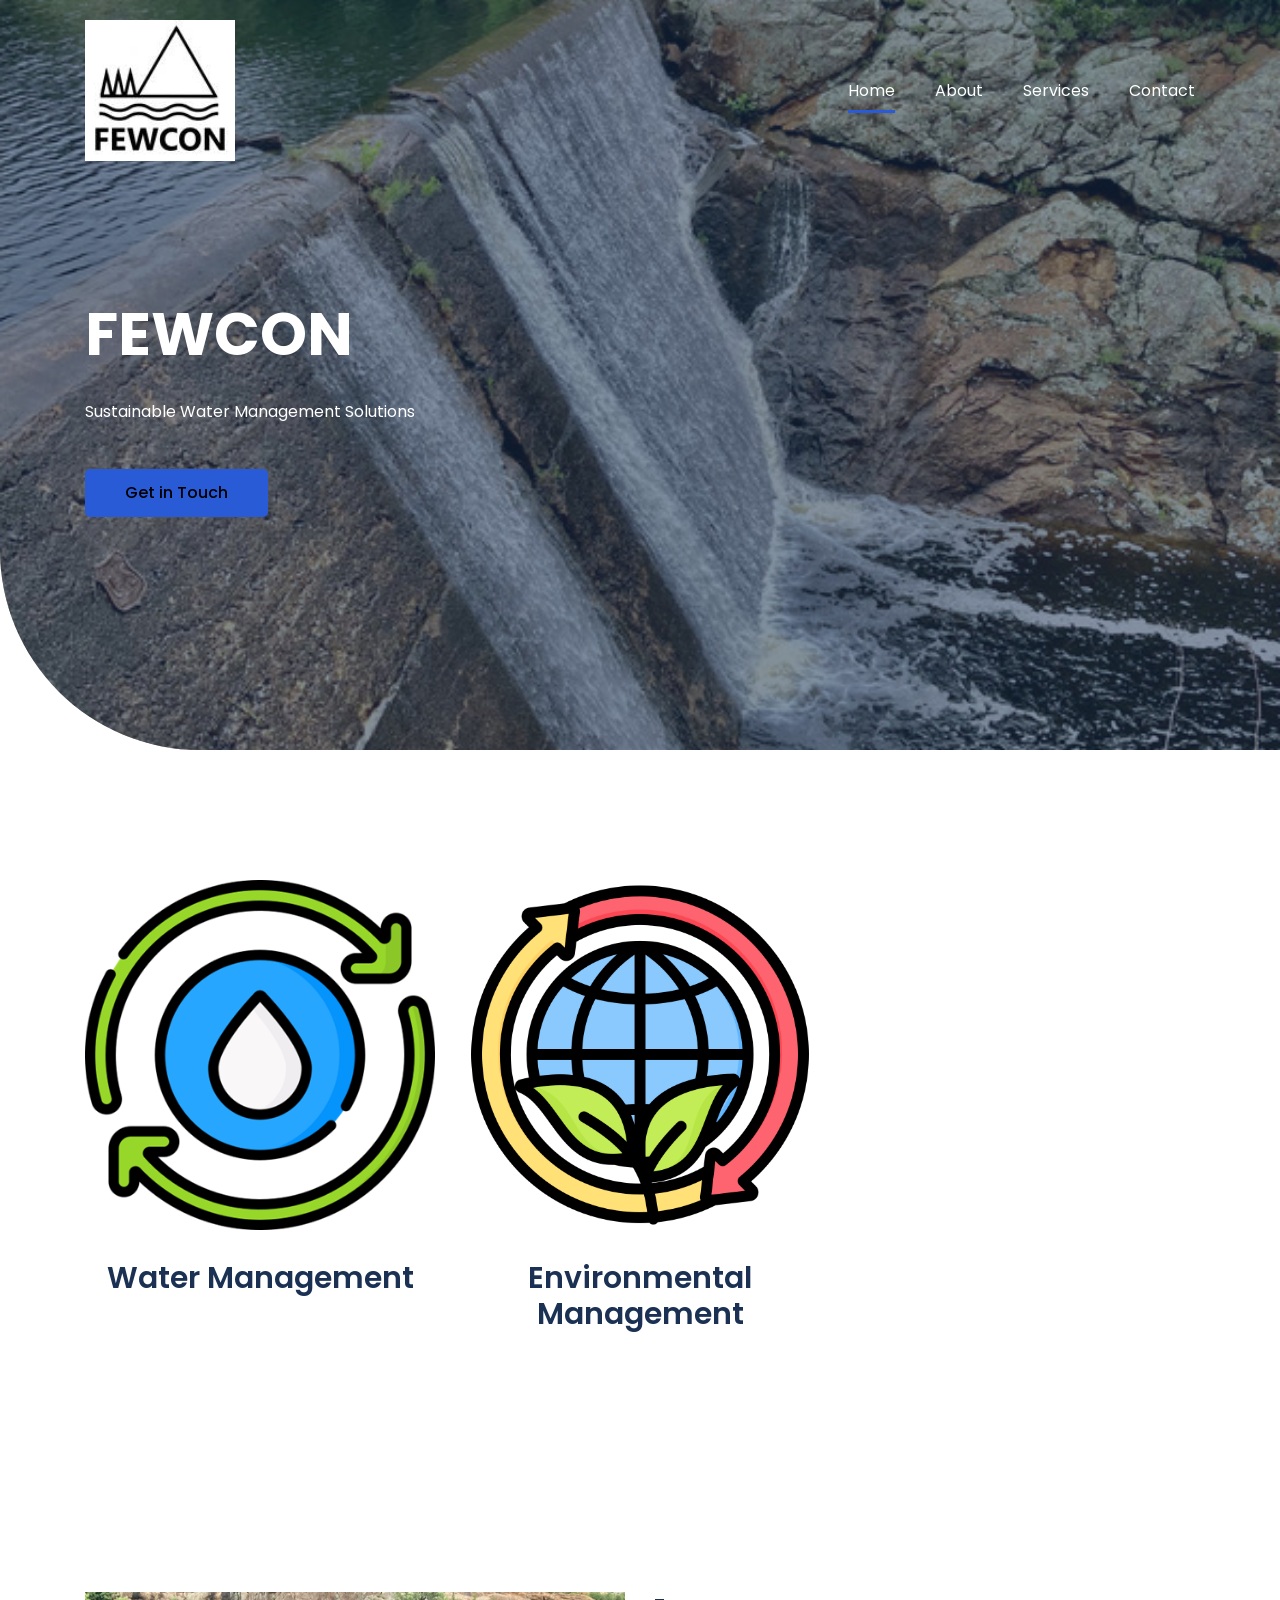
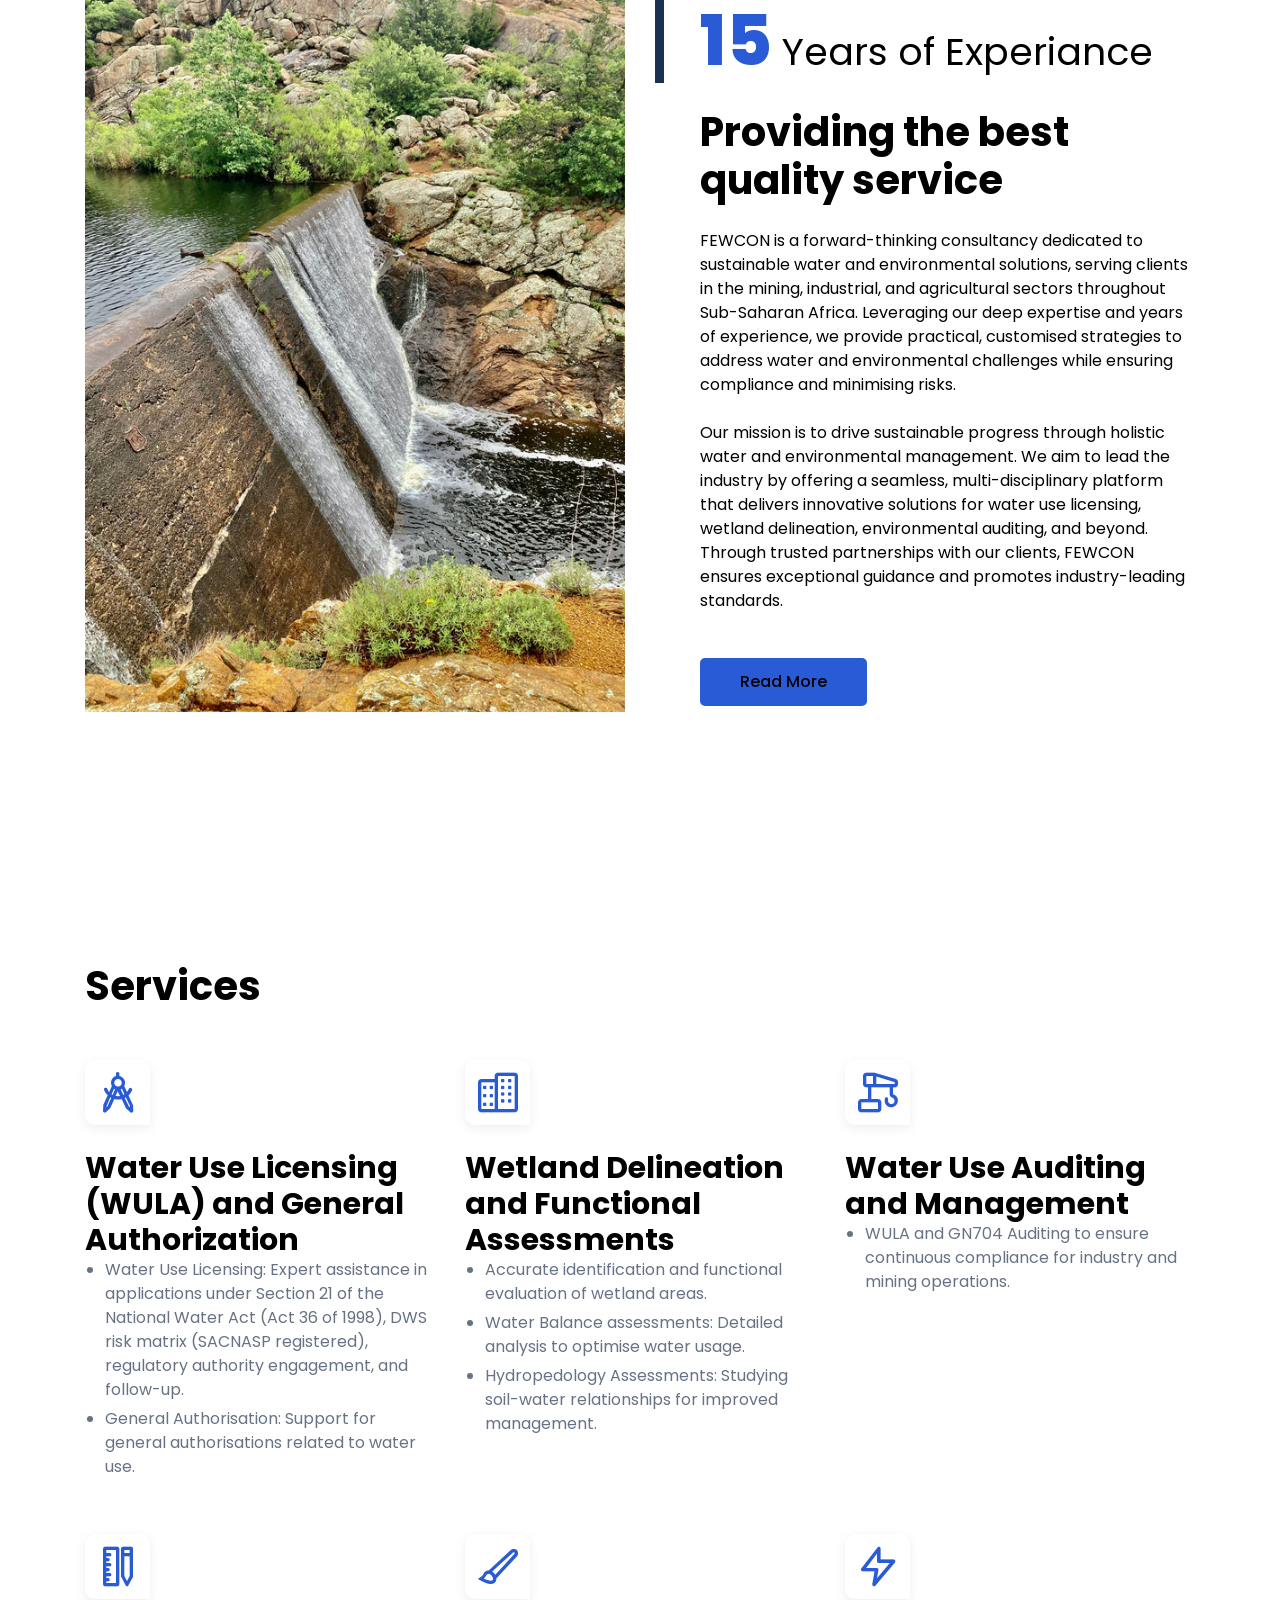
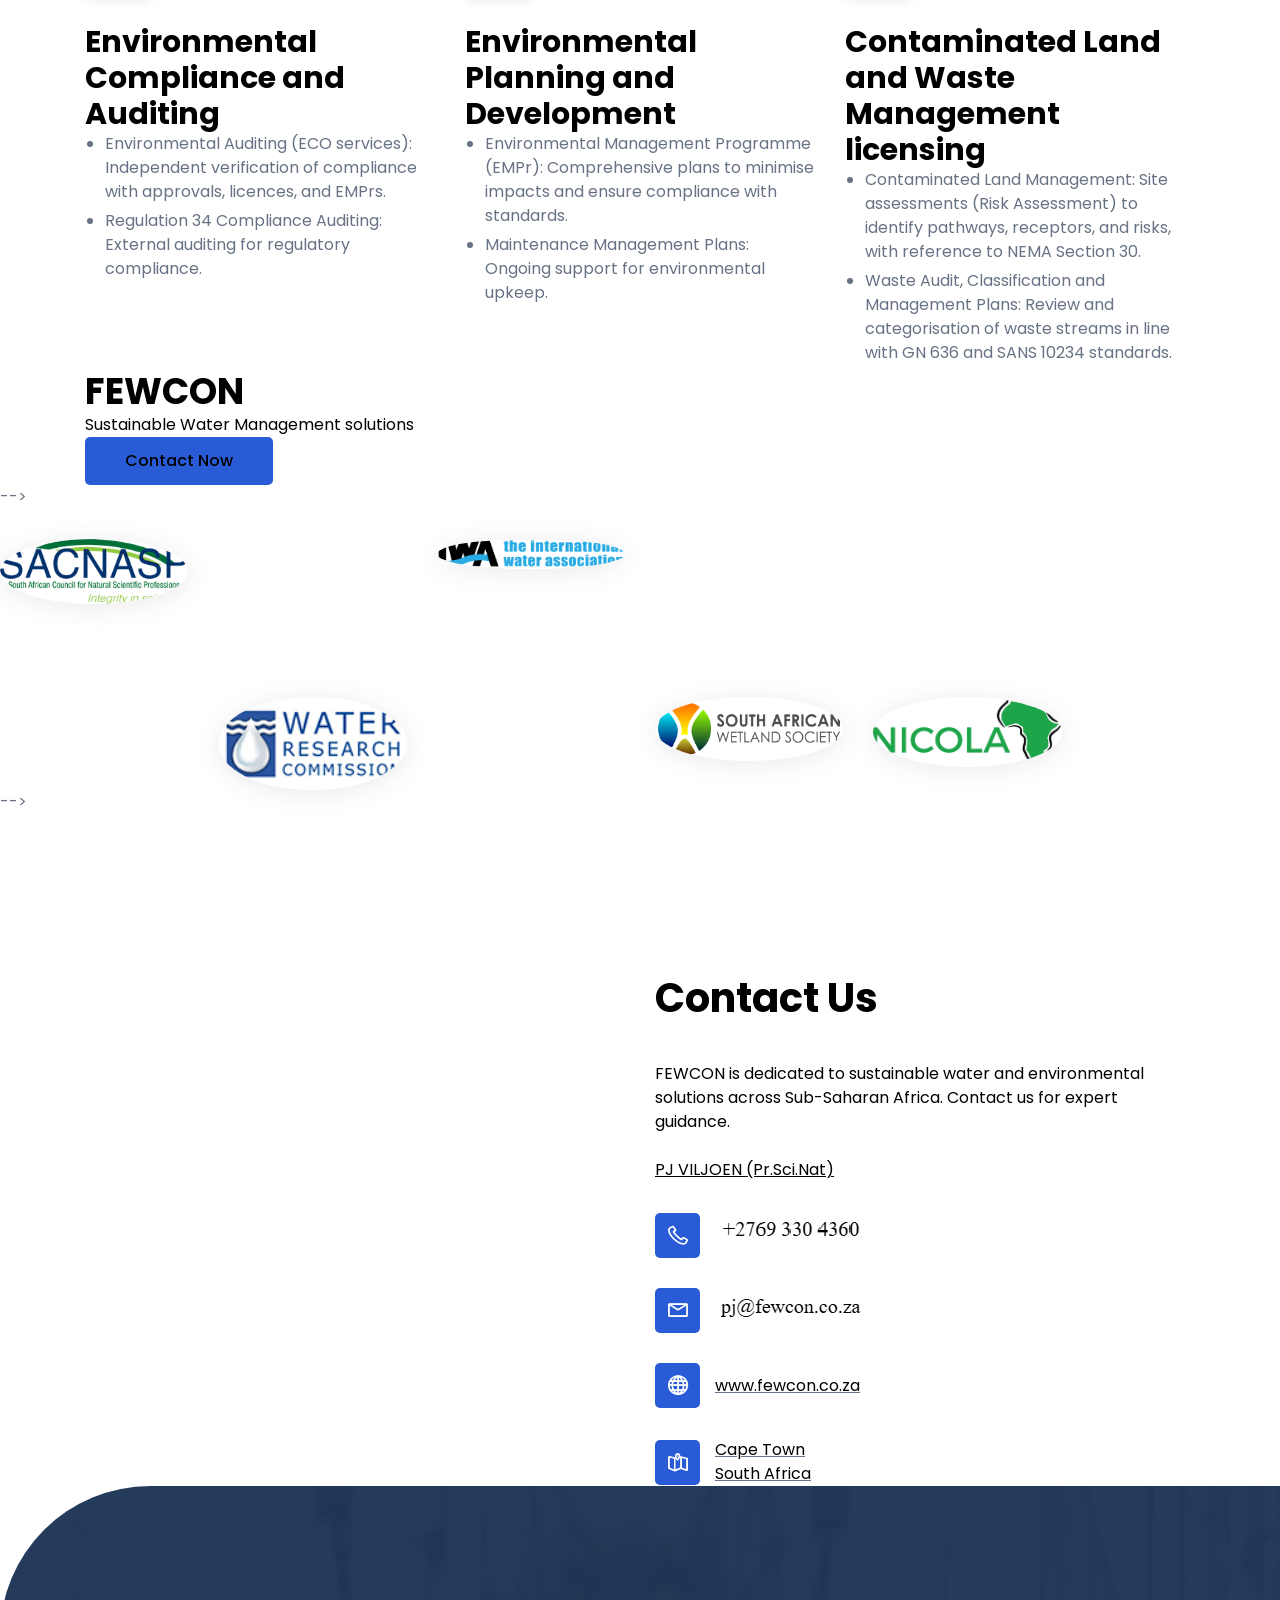
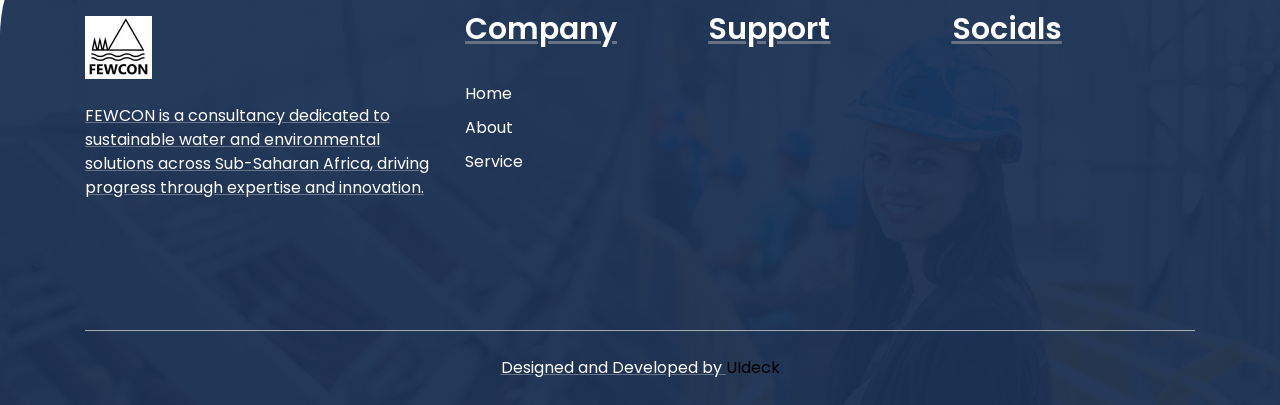
==== index.html @ b1528ab3 "Add files via upload" ====
<!doctype html>
<html class="no-js" lang="en">

<head>
    <meta charset="utf-8">
    
    <!--====== Title ======-->
    <title>FEWCON - Sustainable Water Management</title>
    
    <meta name="description" content="">
    <meta name="viewport" content="width=device-width, initial-scale=1">

    <!--====== Favicon Icon ======-->
    <link rel="shortcut icon" href="assets/images/Fewcon.png" type="image/png">
        
        
    <!--====== Animate CSS ======-->
    <link rel="stylesheet" href="assets/css/animate.css">
        
    <!--====== Line Icons CSS ======-->
    <link rel="stylesheet" href="assets/css/LineIcons.css">
        
    <!--====== Bootstrap CSS ======-->
    <link rel="stylesheet" href="assets/css/bootstrap.min.css">
    
    <!--====== Default CSS ======-->
    <link rel="stylesheet" href="assets/css/default.css">
    
    <!--====== Style CSS ======-->
    <link rel="stylesheet" href="assets/css/style.css">
    
    <style>
    #gallery, #counter, #team, #testimonial, #brand {
        display: none;
    }
</style>
<style>
    /* Hide Gallery and Blog links under Company */
    .footer_link:nth-child(1) .link li:nth-child(4),
    .footer_link:nth-child(1) .link li:nth-child(5) {
        display: none;
    }
    /* Hide Support links (all except the first if needed) */
    .footer_link:nth-child(2) .link li:nth-child(n+1) {
        display: none;
    }
    /* Hide Socials links (all) */
    .footer_link:nth-child(3) .link li {
        display: none;
    }
</style>
</head>

<body>
    <!--[if IE]>
    <p class="browserupgrade">You are using an <strong>outdated</strong> browser. Please <a href="https://browsehappy.com/">upgrade your browser</a> to improve your experience and security.</p>
  <![endif]-->
    
    <!--====== PRELOADER PART START ======-->

    <div class="preloader">
        <div class="loader">
            <div class="ytp-spinner">
                <div class="ytp-spinner-container">
                    <div class="ytp-spinner-rotator">
                        <div class="ytp-spinner-left">
                            <div class="ytp-spinner-circle"></div>
                        </div>
                        <div class="ytp-spinner-right">
                            <div class="ytp-spinner-circle"></div>
                        </div>
                    </div>
                </div>
            </div>
        </div>
    </div>

    <!--====== PRELOADER PART ENDS ======-->

    <!--====== HEADER PART START ======-->

    <section class="header_area">
        <div class="header_navbar">
            <div class="container">
                <div class="row">
                    <div class="col-lg-12">
                        <nav class="navbar navbar-expand-lg">
                            <a class="navbar-brand" href="index.html">
                                <img src="assets/images/Fewcon.png" alt="FEWCON Logo">
                            </a>
                            <button class="navbar-toggler" type="button" data-toggle="collapse" data-target="#navbarSupportedContent" aria-controls="navbarSupportedContent" aria-expanded="false" aria-label="Toggle navigation">
                                <span class="toggler-icon"></span>
                                <span class="toggler-icon"></span>
                                <span class="toggler-icon"></span>
                            </button>

                            <div class="collapse navbar-collapse sub-menu-bar" id="navbarSupportedContent">
                                <ul id="nav" class="navbar-nav ml-auto">
                                    <li class="nav-item active">
                                        <a class="page-scroll" href="#home">Home</a>
                                    </li>
                                    <li class="nav-item">
                                        <a class="page-scroll" href="#about">About</a>
                                    </li>
                                    <li class="nav-item">
                                        <a class="page-scroll" href="#services">Services</a>
                                    </li>
                                    <li class="nav-item">
                                        <a class="page-scroll" href="#contact">Contact</a>
                                    </li>
                                </ul>
                            </div> <!-- navbar collapse -->
                        </nav> <!-- navbar -->
                    </div>
                </div> <!-- row -->
            </div> <!-- container -->
        </div> <!-- header navbar -->

        <div id="home" class="header_slider">
            <div class="single_slider bg_cover d-flex align-items-center" style="background-image: url(assets/images/waterfall.jpg)">
                <div class="container">
                    <div class="row">
                        <div class="col-lg-10 col-md-10">
                            <div class="slider_content">
                                <h2 class="slider_title wow fadeInUp" data-wow-duration="1.3s" data-wow-delay="0.2s">FEWCON</h2>
                                <p class="wow fadeInUp" data-wow-duration="1.3s" data-wow-delay="0.5s">Sustainable Water Management Solutions</p>
                                <a href="assets/contact.php" rel="nofollow" class="main-btn wow fadeInLeftBig" data-wow-duration="1.3s" data-wow-delay="0.8s">Get in Touch</a>
                            </div> <!-- slider content -->
                        </div>
                    </div> <!-- row -->
                </div> <!-- container -->
            </div> <!-- single slider -->
        </div> <!-- header slider -->
    </section>

    <!--====== HEADER PART ENDS ======-->
    
    <!--====== FEATURES PART START ======-->

    <section id="features" class="features_area pt-100 pb-130">
        <div class="container">
            <div class="row">
                <div class="col-lg-4 col-md-4">
                    <div class="single_features text-center mt-30 wow fadeInUp" data-wow-duration="1.3s" data-wow-delay="0.2s">
                        <div class="features_image">
                            <img src="assets/images/watericon.png" alt="features">
                        </div>
                        <div class="features_content">
                            <h4 class="features_title"><a href="#">Water Management</a></h4>
                        </div>
                    </div> <!-- single features -->
                </div>
                <div class="col-lg-4 col-md-4">
                    <div class="single_features text-center mt-30 wow fadeInUp" data-wow-duration="1.3s" data-wow-delay="0.5s">
                        <div class="features_image">
                            <img src="assets/images/environmental.png" alt="features">
                        </div>
                        <div class="features_content">
                            <h4 class="features_title"><a href="#">Environmental Management</a></h4>
                        </div>
                    </div> <!-- single features -->
                      </div>
            </div> <!-- row -->
        </div> <!-- container -->
    </section>

    <!--====== FEATURES PART ENDS ======-->
    
    <!--====== ABOUT PART START ======-->

    <section id="about" class="about_area pt-80 pb-130">
        <div class="about_bg d-none d-lg-block">
            <div class="about_bg_image bg_cover" style="background-image: url(assets/waterfall.jpg)"></div>
        </div> <!-- about bg -->
        <div class="container">
            <div class="row align-items-center">
                <div class="col-lg-6">
                    <div class="waterfall mt-50 wow fadeInRightBig" data-wow-duration="1.3s" data-wow-delay="0.5s">
                        <img src="assets/images/waterfall.jpg" alt="About">
                    </div> <!-- about image -->
                </div>
                <div class="col-lg-6">
                    <div class="about_content mt-50 wow fadeInLeftBig" data-wow-duration="1.3s" data-wow-delay="0.5s">
                        <h3 class="sub_title"><span>15</span> Years of Experiance</h3>
                        <h4 class="main_title">Providing the best quality service</h4>
                        <p>FEWCON is a forward-thinking consultancy dedicated to sustainable water and environmental solutions, serving clients in the mining, industrial, and agricultural sectors throughout Sub-Saharan Africa. Leveraging our deep expertise and years of experience, we provide practical, customised strategies to address water and environmental challenges while ensuring compliance and minimising risks. </br>
                        </br>
                            Our mission is to drive sustainable progress through holistic water and environmental management. We aim to lead the industry by offering a seamless, multi-disciplinary platform that delivers innovative solutions for water use licensing, wetland delineation, environmental auditing, and beyond. Through trusted partnerships with our clients, FEWCON ensures exceptional guidance and promotes industry-leading standards.</p>
                        <a href="#" class="main-btn">Read More</a>
                    </div> <!-- about content -->
                </div>
            </div> <!-- row -->
        </div> <!-- container -->
    </section>

    <!--====== ABOUT PART ENDS ======-->
    
    <!--====== SERVICES PART START ======-->

    <section id="services" class="services_area pt-120">
    <div class="container">
        <div class="row">
            <div class="col-lg-6">
                <div class="section_title">
                    <h4 class="title">Services</h4>
                </div> <!-- section title -->
            </div>
        </div> <!-- row -->
        <div class="row">
            <div class="col-lg-4 col-sm-6">
                <div class="single_services mt-50 wow fadeInUp" data-wow-duration="1.3s" data-wow-delay="0.2s">
                    <div class="services_icon">
                        <i class="lni lni-compass"></i>
                    </div>
                    <div class="services_content">
                        <h4 class="title">Water Use Licensing (WULA) and General Authorization</h4>
                        <ul class="link">
                            <li>Water Use Licensing: Expert assistance in applications under Section 21 of the National Water Act (Act 36 of 1998), DWS risk matrix (SACNASP registered), regulatory authority engagement, and follow-up.</li>
                            <li>General Authorisation: Support for general authorisations related to water use.</li>
                        </ul>
                    </div>
                </div> <!-- single services -->
            </div>
            <div class="col-lg-4 col-sm-6">
                <div class="single_services mt-50 wow fadeInUp" data-wow-duration="1.3s" data-wow-delay="0.5s">
                    <div class="services_icon">
                        <i class="lni lni-apartment"></i>
                    </div>
                    <div class="services_content">
                        <h4 class="title">Wetland Delineation and Functional Assessments</h4>
                        <ul class="link">
                            <li>Accurate identification and functional evaluation of wetland areas.</li>
                            <li>Water Balance assessments: Detailed analysis to optimise water usage.</li>
                            <li>Hydropedology Assessments: Studying soil-water relationships for improved management.</li>
                        </ul>
                    </div>
                </div> <!-- single services -->
            </div>
            <div class="col-lg-4 col-sm-6">
                <div class="single_services mt-50 wow fadeInUp" data-wow-duration="1.3s" data-wow-delay="0.8s">
                    <div class="services_icon">
                        <i class="lni lni-construction"></i>
                    </div>
                    <div class="services_content">
                        <h4 class="title">Water Use Auditing and Management</h4>
                        <ul class="link">
                            <li>WULA and GN704 Auditing to ensure continuous compliance for industry and mining operations.</li>
                        </ul>
                    </div>
                </div> <!-- single services -->
            </div>
            <div class="col-lg-4 col-sm-6">
                <div class="single_services mt-50 wow fadeInUp" data-wow-duration="1.3s" data-wow-delay="0.2s">
                    <div class="services_icon">
                        <i class="lni lni-ruler-pencil"></i>
                    </div>
                    <div class="services_content">
                        <h4 class="title">Environmental Compliance and Auditing</h4>
                        <ul class="link">
                            <li>Environmental Auditing (ECO services): Independent verification of compliance with approvals, licences, and EMPrs.</li>
                            <li>Regulation 34 Compliance Auditing: External auditing for regulatory compliance.</li>
                        </ul>
                    </div>
                </div> <!-- single services -->
            </div>
            <div class="col-lg-4 col-sm-6">
                <div class="single_services mt-50 wow fadeInUp" data-wow-duration="1.3s" data-wow-delay="0.5s">
                    <div class="services_icon">
                        <i class="lni lni-brush-alt"></i>
                    </div>
                    <div class="services_content">
                        <h4 class="title">Environmental Planning and Development</h4>
                        <ul class="link">
                            <li>Environmental Management Programme (EMPr): Comprehensive plans to minimise impacts and ensure compliance with standards.</li>
                            <li>Maintenance Management Plans: Ongoing support for environmental upkeep.</li>
                        </ul>
                    </div>
                </div> <!-- single services -->
            </div>
            <div class="col-lg-4 col-sm-6">
                <div class="single_services mt-50 wow fadeInUp" data-wow-duration="1.3s" data-wow-delay="0.8s">
                    <div class="services_icon">
                        <i class="lni lni-bolt"></i>
                    </div>
                    <div class="services_content">
                        <h4 class="title">Contaminated Land and Waste Management licensing</h4>
                        <ul class="link">
                            <li>Contaminated Land Management: Site assessments (Risk Assessment) to identify pathways, receptors, and risks, with reference to NEMA Section 30.</li>
                            <li>Waste Audit, Classification and Management Plans: Review and categorisation of waste streams in line with GN 636 and SANS 10234 standards.</li>
                        </ul>
                    </div>
                </div> <!-- single services -->
            </div>
        </div> <!-- row -->
    </div> <!-- container -->
</section>

<!--====== SERVICES PART ENDS ======-->
    
    <!--====== GALLERY PART START ======-->

    <section id="gallery" class="gallery_area pt-120 pb-130">
        <div class="container">
                                <h2 class="slider_title wow fadeInUp" data-wow-duration="1.3s" data-wow-delay="0.2s">FEWCON</h2>
                                <p class="wow fadeInUp" data-wow-duration="1.3s" data-wow-delay="0.5s">Sustainable Water Management solutions</p>
                                <a href="assets/contact.php" rel="nofollow" class="main-btn wow fadeInLeftBig" data-wow-duration="1.3s" data-wow-delay="0.8s">Contact Now</a>
        </div> <!-- container -->
    </section>

    <!--====== GALLERY PART ENDS ======-->
    
    <!--====== COUNTER PART START ======-->

    <section id="counter" class="counter_area bg_cover pt-120 pb-130" style="background-image: url(assets/images/counter.jpg)">
        <div class="container">
            <div class="row justify-content-center">
                <div class="col-lg-10">
                    <div class="section_title section_title_2 text-center pb-25">
                        <h4 class="title">Our Achievements<br> in Numbers</h4>
                    </div> <!-- section title -->
                </div>
            </div> <!-- row -->
            <div class="row">
                <div class="col-lg-3 col-sm-3 col-6">
                    <div class="single_counter text-center mt-30 wow fadeIn" data-wow-duration="1.3s" data-wow-delay="0.2s">
                        <div class="counter_icon">
                            <i class="lni lni-happy"></i>
                        </div>
                        <div class="counter_content">
                            <span>3874</span>
                            <p>Happy Clients</p>
                        </div>
                    </div> <!-- single counter -->
                </div>
                <div class="col-lg-3 col-sm-3 col-6">
                    <div class="single_counter text-center mt-30 wow fadeIn" data-wow-duration="1.3s" data-wow-delay="0.4s">
                        <div class="counter_icon">
                            <i class="lni lni-checkmark-circle"></i>
                        </div>
                        <div class="counter_content">
                            <span>3874</span>
                            <p>Projects Done</p>
                        </div>
                    </div> <!-- single counter -->
                </div>
                <div class="col-lg-3 col-sm-3 col-6">
                    <div class="single_counter text-center mt-30 wow fadeIn" data-wow-duration="1.3s" data-wow-delay="0.6s">
                        <div class="counter_icon">
                            <i class="lni lni-users"></i>
                        </div>
                        <div class="counter_content">
                            <span>3874</span>
                            <p>Team Members</p>
                        </div>
                    </div> <!-- single counter -->
                </div>
                <div class="col-lg-3 col-sm-3 col-6">
                    <div class="single_counter text-center mt-30 wow fadeIn" data-wow-duration="1.3s" data-wow-delay="0.8s">
                        <div class="counter_icon">
                            <i class="lni lni-cup"></i>
                        </div>
                        <div class="counter_content">
                            <span>3874</span>
                            <p>Awards Won</p>
                        </div>
                    </div> <!-- single counter -->
                </div>
            </div> <!-- row -->
        </div> <!-- container -->
    </section>

    <!--====== COUNTER PART ENDS ======-->
    
    <!--====== TEAM PART START ======-->

    <section id="team" class="team_area pt-120 pb-130">
        <div class="container">
                                <h2 class="slider_title wow fadeInUp" data-wow-duration="1.3s" data-wow-delay="0.2s">FEWCON</h2>
                                <p class="wow fadeInUp" data-wow-duration="1.3s" data-wow-delay="0.5s">Sustainable Water Management solutions</p>
                                <a href="assets/contact.php" rel="nofollow" class="main-btn wow fadeInLeftBig" data-wow-duration="1.3s" data-wow-delay="0.8s">Contact Now</a>
        </div> <!-- container -->
    </section>

    <!--====== TEAM PART ENDS ======-->
    
    <!--====== TESTIMONIAL PART START ======-->
    
    
    <!-- <section id="testimonial" class="testimonial_area bg_cover pt-120 pb-130">
        <div class="container">
            <div class="row justify-content-center">
                <div class="col-lg-8">
                    <div class="section_title section_title_2 text-center pb-55">
                        <h4 class="title">Testimonials From</br> Happy Clients</h4>
                    </div> <!-- section title -->
                </div>
            </div> <!-- row -->
        <div class="container">
                                <h2 class="slider_title wow fadeInUp" data-wow-duration="1.3s" data-wow-delay="0.2s">FEWCON</h2>
                                <p class="wow fadeInUp" data-wow-duration="1.3s" data-wow-delay="0.5s">Sustainable Water Management solutions</p>
                                <a href="assets/contact.php" rel="nofollow" class="main-btn wow fadeInLeftBig" data-wow-duration="1.3s" data-wow-delay="0.8s">Contact Now</a>
        </div> <!-- container -->
        </div> <!-- container -->
    </section> -->
    
    <!--====== TESTIMONIAL PART ENDS ======-->
    
    <!--====== BRAND LOGO PART START ======-->
    <!--
    <section id="brand" class="brand_logo_area pt-120">
        <div class="container">
            <div class="row justify-content-center">
                <div class="col-lg-8">
                    <div class="section_title text-center pb-25">
                        <h4 class="title">Proud Member of<br> Great Associations</h4>
                    </div> <!-- section title -->
                </div>
            </div> <!-- row -->
            <div class="row">
                <div class="col-lg-2 col-md-2 col-6 col-sm-4">
                    <div class="single_logo mt-30 wow fadeInUp" data-wow-duration="1.3s" data-wow-delay="0.2s">
                        <img src="assets/images/sacnasp.png" alt="logo">
                    </div> <!-- single logo -->
                </div>
                <div class="col-lg-2 col-md-2 col-6 col-sm-4">
                    <div class="single_logo mt-30 logo_2 wow fadeInUp" data-wow-duration="1.3s" data-wow-delay="0.4s">
                        <img src="assets/images/wrc.png" alt="logo">
                    </div> <!-- single logo -->
                </div>
                <div class="col-lg-2 col-md-2 col-6 col-sm-4">
                    <div class="single_logo mt-30 wow fadeInUp" data-wow-duration="1.3s" data-wow-delay="0.6s">
                        <img src="assets/images/iwa.png" alt="logo">
                    </div> <!-- single logo -->
                </div>
                <div class="col-lg-2 col-md-2 col-6 col-sm-4">
                    <div class="single_logo mt-30 logo_2 wow fadeInUp" data-wow-duration="1.3s" data-wow-delay="0.8s">
                        <img src="assets/images/saws.png" alt="logo">
                    </div> <!-- single logo -->
                </div>
		     <div class="col-lg-2 col-md-2 col-6 col-sm-4">
                    <div class="single_logo mt-30 logo_2 wow fadeInUp" data-wow-duration="1.3s" data-wow-delay="0.8s">
                        <img src="assets/images/nicola.png" alt="logo">
                    </div> <!-- single logo -->
                </div>
		<!-- row -->
        </div> <!-- container -->
    </section>
    -->
    <!--====== BRAND LOGO PART ENDS ======-->
    
    <!--====== CONTACT PART START ======-->

    <section id="contact" class="contact_area pt-80 b-130">
        <div class="container">
            <div class="row">
                <div class="col-lg-6">
                    <div class="contact_form mt-40 wow fadeIn" data-wow-duration="1.3s" data-wow-delay="0.5s">
                        <div class="section_title pb-25">
                            <h4 class="title">Get In Touch</h4>
                        </div> <!-- section title -->
                        
                        <form id="contact-form" action="assets/contact.php" method="post">
                            <div class="single_form">
                                <input name="name" type="text" placeholder="Name">
                            </div> <!-- single form -->
                            
                            <div class="single_form">
                                <input name="email" type="email" placeholder="Email">
                            </div> <!-- single form -->
                            
                            <div class="single_form">
                                <input name="subject" type="text" placeholder="Subject">
                            </div> <!-- single form -->
                            
                            <div class="single_form">
                                <input name="number" type="text" placeholder="Contact Number">
                            </div> <!-- single form -->
                            
                            <div class="single_form">
                                <textarea name="message" placeholder="Message"></textarea>
                            </div> <!-- single form -->
                            
                            <p class="form-message"></p>
                            
                            <div class="single_form">
                                <button class="main-btn">SEND MESSAGE</button>
                            </div> <!-- single form -->
                        </form>
                    </div> <!-- contact form -->
                </div>
                <div class="col-lg-6">
                    <div class="contact_info mt-80 wow fadeIn" data-wow-duration="1.3s" data-wow-delay="0.5s">
                        <div class="section_title pb-25">
                            <h4 class="title">Contact Us</h4>
                        </div> <!-- section title -->
                        <p>FEWCON is dedicated to sustainable water and environmental solutions across Sub-Saharan Africa. Contact us for expert guidance.</br> </br> <u>PJ VILJOEN (Pr.Sci.Nat) <u> </p>
                        
                        <div class="single_info d-flex align-items-center">
                            <div class="info_icon">
                                <i class="lni lni-phone"></i>
                            </div>
                            <div class="info_content media-body">
                                <img src="assets/images/phone.png" alt="logo">
                            </div>
                        </div> <!-- single info -->
                        
                        <div class="single_info d-flex align-items-center">
                            <div class="info_icon">
                                <i class="lni lni-envelope"></i>
                            </div>
                            <div class="info_content media-body">
                                <img src="assets/images/email.png" alt="logo">
                            </div>
                        </div> <!-- single info -->
                        
                        <div class="single_info d-flex align-items-center">
                            <div class="info_icon">
                                <i class="lni lni-world"></i>
                            </div>
                            <div class="info_content media-body">
                                <p>www.fewcon.co.za</p>
                            </div>
                        </div> <!-- single info -->
                        
                        <div class="single_info d-flex align-items-center">
                            <div class="info_icon">
                                <i class="lni lni-map"></i>
                            </div>
                            <div class="info_content media-body">
                                <p>Cape Town</br>South Africa</p>
                            </div>
                        </div> <!-- single info -->
                    </div> <!-- contact info -->
                </div>
            </div> <!-- row -->
        </div> <!-- container -->
    </section>

    <!--====== CONTACT PART ENDS ======-->
    
    <!--====== FOOTER PART START ======-->

    <section class="footer_area bg_cover" style="background-image: url(assets/images/footer_bg.jpg)">
        <div class="container">
            <div class="footer_widget pt-80 pb-130">
                <div class="row">
                    <div class="col-lg-4">
                        <div class="footer_about mt-50">
                            <a href="#"><img src="assets/images/Fewcon.png" alt="logo"></a>
                            <p>FEWCON is a consultancy dedicated to sustainable water and environmental solutions across Sub-Saharan Africa, driving progress through expertise and innovation.</p>
                        </div> <!-- footer about -->
                    </div>
                    <div class="col-lg-8">
                        <div class="footer_link_wrapper d-flex flex-wrap">
                            <div class="footer_link mt-45">
                                <h4 class="footer_title">Company</h4>
                                <ul class="link">
                                    <li><a href="#">Home</a></li>
                                    <li><a href="#">About</a></li>
                                    <li><a href="#">Service</a></li>
                                    <li><a href="#">Gallery</a></li>
                                    <li><a href="#">Blog</a></li>
                                </ul>
                            </div> <!-- footer link -->
                            <div class="footer_link mt-45">
                                <h4 class="footer_title">Support</h4>
                                <ul class="link">
                                    <li><a href="#">Terms & Condition</a></li>
                                    <li><a href="#">Privacy</a></li>
                                    <li><a href="#">Policy</a></li>
                                    <li><a href="#">Leal</a></li>
                                    <li><a href="#">Leal</a></li>
                                </ul>
                            </div> <!-- footer link -->
                            <div class="footer_link mt-45">
                                <h4 class="footer_title">Socials</h4>
                                <ul class="link">
                                    <li><a href="#">Facebook</a></li>
                                    <li><a href="#">Twitter</a></li>
                                    <li><a href="#">Instageam</a></li>
                                    <li><a href="#">Linkdin</a></li>
                                    <li><a href="#">Pintarest</a></li>
                                </ul>
                            </div> <!-- footer link -->
                        </div> <!-- footer link wrapper -->
                    </div>
                </div> <!-- row -->
            </div> <!-- footer widget -->
            <div class="footer_copyright text-center">
                <p>Designed and Developed by <a href="https://uideck.com" rel="nofollo">UIdeck</a></p>
            </div>
        </div> <!-- container -->
    </section>

    <!--====== FOOTER PART ENDS ======-->
    
    <!--====== BACK TOP TOP PART START ======-->

    <a href="#" class="back-to-top"><i class="lni lni-chevron-up"></i></a>

    <!--====== BACK TOP TOP PART ENDS ======-->


    <!--====== Jquery js ======-->
    <script src="assets/js/vendor/jquery-1.12.4.min.js"></script>
    <script src="assets/js/vendor/modernizr-3.7.1.min.js"></script>
    
    <!--====== Bootstrap js ======-->
    <script src="assets/js/popper.min.js"></script>
    <script src="assets/js/bootstrap.min.js"></script>

    
    <!--====== Scrolling Nav js ======-->
    <script src="assets/js/jquery.easing.min.js"></script>
    <script src="assets/js/scrolling-nav.js"></script>
    
    <!--====== WOW js ======-->
    <script src="assets/js/wow.min.js"></script>


    
    <!--====== Main js ======-->
    <script src="assets/js/main.js"></script>
    
</body>

</html>
---- assets/css/default.css ----
/* Deafult Margin & Padding */
/*-- Margin Top --*/
.mt-5 {
	margin-top: 5px;
}
.mt-10 {
	margin-top: 10px;
}
.mt-15 {
	margin-top: 15px;
}
.mt-20 {
	margin-top: 20px;
}
.mt-25 {
	margin-top: 25px;
}
.mt-30 {
	margin-top: 30px;
}
.mt-35 {
	margin-top: 35px;
}
.mt-40 {
	margin-top: 40px;
}
.mt-45 {
	margin-top: 45px;
}
.mt-50 {
	margin-top: 50px;
}
.mt-55 {
	margin-top: 55px;
}
.mt-60 {
	margin-top: 60px;
}
.mt-65 {
	margin-top: 65px;
}
.mt-70 {
	margin-top: 70px;
}
.mt-75 {
	margin-top: 75px;
}
.mt-80 {
	margin-top: 80px;
}
.mt-85 {
	margin-top: 85px;
}
.mt-90 {
	margin-top: 90px;
}
.mt-95 {
	margin-top: 95px;
}
.mt-100 {
	margin-top: 100px;
}
.mt-105 {
	margin-top: 105px;
}
.mt-110 {
	margin-top: 110px;
}
.mt-115 {
	margin-top: 115px;
}
.mt-120 {
	margin-top: 120px;
}
.mt-125 {
	margin-top: 125px;
}
.mt-130 {
	margin-top: 130px;
}
.mt-135 {
	margin-top: 135px;
}
.mt-140 {
	margin-top: 140px;
}
.mt-145 {
	margin-top: 145px;
}
.mt-150 {
	margin-top: 150px;
}
.mt-155 {
	margin-top: 155px;
}
.mt-160 {
	margin-top: 160px;
}
.mt-165 {
	margin-top: 165px;
}
.mt-170 {
	margin-top: 170px;
}
.mt-175 {
	margin-top: 175px;
}
.mt-180 {
	margin-top: 180px;
}
.mt-185 {
	margin-top: 185px;
}
.mt-190 {
	margin-top: 190px;
}
.mt-195 {
	margin-top: 195px;
}
.mt-200 {
	margin-top: 200px;
}
/*-- Margin Bottom --*/

.mb-5 {
	margin-bottom: 5px;
}
.mb-10 {
	margin-bottom: 10px;
}
.mb-15 {
	margin-bottom: 15px;
}
.mb-20 {
	margin-bottom: 20px;
}
.mb-25 {
	margin-bottom: 25px;
}
.mb-30 {
	margin-bottom: 30px;
}
.mb-35 {
	margin-bottom: 35px;
}
.mb-40 {
	margin-bottom: 40px;
}
.mb-45 {
	margin-bottom: 45px;
}
.mb-50 {
	margin-bottom: 50px;
}
.mb-55 {
	margin-bottom: 55px;
}
.mb-60 {
	margin-bottom: 60px;
}
.mb-65 {
	margin-bottom: 65px;
}
.mb-70 {
	margin-bottom: 70px;
}
.mb-75 {
	margin-bottom: 75px;
}
.mb-80 {
	margin-bottom: 80px;
}
.mb-85 {
	margin-bottom: 85px;
}
.mb-90 {
	margin-bottom: 90px;
}
.mb-95 {
	margin-bottom: 95px;
}
.mb-100 {
	margin-bottom: 100px;
}
.mb-105 {
	margin-bottom: 105px;
}
.mb-110 {
	margin-bottom: 110px;
}
.mb-115 {
	margin-bottom: 115px;
}
.mb-120 {
	margin-bottom: 120px;
}
.mb-125 {
	margin-bottom: 125px;
}
.mb-130 {
	margin-bottom: 130px;
}
.mb-135 {
	margin-bottom: 135px;
}
.mb-140 {
	margin-bottom: 140px;
}
.mb-145 {
	margin-bottom: 145px;
}
.mb-150 {
	margin-bottom: 150px;
}
.mb-155 {
	margin-bottom: 155px;
}
.mb-160 {
	margin-bottom: 160px;
}
.mb-165 {
	margin-bottom: 165px;
}
.mb-170 {
	margin-bottom: 170px;
}
.mb-175 {
	margin-bottom: 175px;
}
.mb-180 {
	margin-bottom: 180px;
}
.mb-185 {
	margin-bottom: 185px;
}
.mb-190 {
	margin-bottom: 190px;
}
.mb-195 {
	margin-bottom: 195px;
}
.mb-200 {
	margin-bottom: 200px;
}
/*-- margin left --*/
.ml-5 {
	margin-left: 5px;
}
.ml-10 {
	margin-left: 10px;
}
.ml-15 {
	margin-left: 15px;
}
.ml-20 {
	margin-left: 20px;
}
.ml-25 {
	margin-left: 25px;
}
.ml-30 {
	margin-left: 30px;
}
.ml-35 {
	margin-left: 35px;
}
.ml-40 {
	margin-left: 40px;
}
.ml-45 {
	margin-left: 45px;
}
.ml-50 {
	margin-left: 50px;
}
.ml-55 {
	margin-left: 55px;
}
.ml-60 {
	margin-left: 60px;
}
.ml-65 {
	margin-left: 65px;
}
.ml-70 {
	margin-left: 70px;
}
.ml-75 {
	margin-left: 75px;
}
.ml-80 {
	margin-left: 80px;
}
.ml-85 {
	margin-left: 85px;
}
.ml-90 {
	margin-left: 90px;
}
.ml-95 {
	margin-left: 95px;
}
.ml-100 {
	margin-left: 100px;
}
.ml-105 {
	margin-left: 105px;
}
.ml-110 {
	margin-left: 110px;
}
.ml-115 {
	margin-left: 115px;
}
.ml-120 {
	margin-left: 120px;
}
.ml-125 {
	margin-left: 125px;
}
.ml-130 {
	margin-left: 130px;
}
.ml-135 {
	margin-left: 135px;
}
.ml-140 {
	margin-left: 140px;
}
.ml-145 {
	margin-left: 145px;
}
.ml-150 {
	margin-left: 150px;
}
.ml-155 {
	margin-left: 155px;
}
.ml-160 {
	margin-left: 160px;
}
.ml-165 {
	margin-left: 165px;
}
.ml-170 {
	margin-left: 170px;
}
.ml-175 {
	margin-left: 175px;
}
.ml-180 {
	margin-left: 180px;
}
.ml-185 {
	margin-left: 185px;
}
.ml-190 {
	margin-left: 190px;
}
.ml-195 {
	margin-left: 195px;
}
.ml-200 {
	margin-left: 200px;
}
/*-- margin right --*/
.mr-5 {
	margin-right: 5px;
}
.mr-10 {
	margin-right: 10px;
}
.mr-15 {
	margin-right: 15px;
}
.mr-20 {
	margin-right: 20px;
}
.mr-25 {
	margin-right: 25px;
}
.mr-30 {
	margin-right: 30px;
}
.mr-35 {
	margin-right: 35px;
}
.mr-40 {
	margin-right: 40px;
}
.mr-45 {
	margin-right: 45px;
}
.mr-50 {
	margin-right: 50px;
}
.mr-55 {
	margin-right: 55px;
}
.mr-60 {
	margin-right: 60px;
}
.mr-65 {
	margin-right: 65px;
}
.mr-70 {
	margin-right: 70px;
}
.mr-75 {
	margin-right: 75px;
}
.mr-80 {
	margin-right: 80px;
}
.mr-85 {
	margin-right: 85px;
}
.mr-90 {
	margin-right: 90px;
}
.mr-95 {
	margin-right: 95px;
}
.mr-100 {
	margin-right: 100px;
}
.mr-105 {
	margin-right: 105px;
}
.mr-110 {
	margin-right: 110px;
}
.mr-115 {
	margin-right: 115px;
}
.mr-120 {
	margin-right: 120px;
}
.mr-125 {
	margin-right: 125px;
}
.mr-130 {
	margin-right: 130px;
}
.mr-135 {
	margin-right: 135px;
}
.mr-140 {
	margin-right: 140px;
}
.mr-145 {
	margin-right: 145px;
}
.mr-150 {
	margin-right: 150px;
}
.mr-155 {
	margin-right: 155px;
}
.mr-160 {
	margin-right: 160px;
}
.mr-165 {
	margin-right: 165px;
}
.mr-170 {
	margin-right: 170px;
}
.mr-175 {
	margin-right: 175px;
}
.mr-180 {
	margin-right: 180px;
}
.mr-185 {
	margin-right: 185px;
}
.mr-190 {
	margin-right: 190px;
}
.mr-195 {
	margin-right: 195px;
}
.mr-200 {
	margin-right: 200px;
}


/*-- Padding Top --*/

.pt-5 {
	padding-top: 5px;
}
.pt-10 {
	padding-top: 10px;
}
.pt-15 {
	padding-top: 15px;
}
.pt-20 {
	padding-top: 20px;
}
.pt-25 {
	padding-top: 25px;
}
.pt-30 {
	padding-top: 30px;
}
.pt-35 {
	padding-top: 35px;
}
.pt-40 {
	padding-top: 40px;
}
.pt-45 {
	padding-top: 45px;
}
.pt-50 {
	padding-top: 50px;
}
.pt-55 {
	padding-top: 55px;
}
.pt-60 {
	padding-top: 60px;
}
.pt-65 {
	padding-top: 65px;
}
.pt-70 {
	padding-top: 70px;
}
.pt-75 {
	padding-top: 75px;
}
.pt-80 {
	padding-top: 80px;
}
.pt-85 {
	padding-top: 85px;
}
.pt-90 {
	padding-top: 90px;
}
.pt-95 {
	padding-top: 95px;
}
.pt-100 {
	padding-top: 100px;
}
.pt-105 {
	padding-top: 105px;
}
.pt-110 {
	padding-top: 110px;
}
.pt-115 {
	padding-top: 115px;
}
.pt-120 {
	padding-top: 120px;
}
.pt-125 {
	padding-top: 125px;
}
.pt-130 {
	padding-top: 130px;
}
.pt-135 {
	padding-top: 135px;
}
.pt-140 {
	padding-top: 140px;
}
.pt-145 {
	padding-top: 145px;
}
.pt-150 {
	padding-top: 150px;
}
.pt-155 {
	padding-top: 155px;
}
.pt-160 {
	padding-top: 160px;
}
.pt-165 {
	padding-top: 165px;
}
.pt-170 {
	padding-top: 170px;
}
.pt-175 {
	padding-top: 175px;
}
.pt-180 {
	padding-top: 180px;
}
.pt-185 {
	padding-top: 185px;
}
.pt-190 {
	padding-top: 190px;
}
.pt-195 {
	padding-top: 195px;
}
.pt-200 {
	padding-top: 200px;
}
/*-- Padding Bottom --*/

.pb-5 {
	padding-bottom: 5px;
}
.pb-10 {
	padding-bottom: 10px;
}
.pb-15 {
	padding-bottom: 15px;
}
.pb-20 {
	padding-bottom: 20px;
}
.pb-25 {
	padding-bottom: 25px;
}
.pb-30 {
	padding-bottom: 30px;
}
.pb-35 {
	padding-bottom: 35px;
}
.pb-40 {
	padding-bottom: 40px;
}
.pb-45 {
	padding-bottom: 45px;
}
.pb-50 {
	padding-bottom: 50px;
}
.pb-55 {
	padding-bottom: 55px;
}
.pb-60 {
	padding-bottom: 60px;
}
.pb-65 {
	padding-bottom: 65px;
}
.pb-70 {
	padding-bottom: 70px;
}
.pb-75 {
	padding-bottom: 75px;
}
.pb-80 {
	padding-bottom: 80px;
}
.pb-85 {
	padding-bottom: 85px;
}
.pb-90 {
	padding-bottom: 90px;
}
.pb-95 {
	padding-bottom: 95px;
}
.pb-100 {
	padding-bottom: 100px;
}
.pb-105 {
	padding-bottom: 105px;
}
.pb-110 {
	padding-bottom: 110px;
}
.pb-115 {
	padding-bottom: 115px;
}
.pb-120 {
	padding-bottom: 120px;
}
.pb-125 {
	padding-bottom: 125px;
}
.pb-130 {
	padding-bottom: 130px;
}
.pb-135 {
	padding-bottom: 135px;
}
.pb-140 {
	padding-bottom: 140px;
}
.pb-145 {
	padding-bottom: 145px;
}
.pb-150 {
	padding-bottom: 150px;
}
.pb-155 {
	padding-bottom: 155px;
}
.pb-160 {
	padding-bottom: 160px;
}
.pb-165 {
	padding-bottom: 165px;
}
.pb-170 {
	padding-bottom: 170px;
}
.pb-175 {
	padding-bottom: 175px;
}
.pb-180 {
	padding-bottom: 180px;
}
.pb-185 {
	padding-bottom: 185px;
}
.pb-190 {
	padding-bottom: 190px;
}
.pb-195 {
	padding-bottom: 195px;
}
.pb-200 {
	padding-bottom: 200px;
}

/*-- Padding left --*/

.pl-0 {
	padding-left: 0px;
}
.pl-5 {
	padding-left: 5px;
}
.pl-10 {
	padding-left: 10px;
}
.pl-15 {
	padding-left: 15px;
}
.pl-20 {
	padding-left: 20px;
}
.pl-25 {
	padding-left: 25px;
}
.pl-30 {
	padding-left: 30px;
}
.pl-35 {
	padding-left: 35px;
}
.pl-40 {
	padding-left: 40px;
}
.pl-45 {
	padding-left: 45px;
}
.pl-50 {
	padding-left: 50px;
}
.pl-55 {
	padding-left: 55px;
}
.pl-60 {
	padding-left: 60px;
}
.pl-65 {
	padding-left: 65px;
}
.pl-70 {
	padding-left: 70px;
}
.pl-75 {
	padding-left: 75px;
}
.pl-80 {
	padding-left: 80px;
}
.pl-85 {
	padding-left: 85px;
}
.pl-90 {
	padding-left: 90px;
}
.pl-100 {
	padding-left: 100px;
}
.pl-105 {
	padding-left: 105px;
}
.pl-110 {
	padding-left: 110px;
}
.pl-115 {
	padding-left: 115px;
}
.pl-120 {
	padding-left: 120px;
}
.pl-125 {
	padding-left: 125px;
}
/*-- Padding right --*/

.pr-0 {
	padding-right: 0px;
}
.pr-5 {
	padding-right: 5px;
}
.pr-10 {
	padding-right: 10px;
}
.pr-15 {
	padding-right: 15px;
}
.pr-20 {
	padding-right: 20px;
}
.pr-25 {
	padding-right: 25px;
}
.pr-30 {
	padding-right: 30px;
}
.pr-35 {
	padding-right: 35px;
}
.pr-40 {
	padding-right: 40px;
}
.pr-45 {
	padding-right: 45px;
}
.pr-50 {
	padding-right: 50px;
}
.pr-55 {
	padding-right: 55px;
}
.pr-60 {
	padding-right: 60px;
}
.pr-65 {
	padding-right: 65px;
}
.pr-70 {
	padding-right: 70px;
}
.pr-75 {
	padding-right: 75px;
}
.pr-80 {
	padding-right: 80px;
}
.pr-85 {
	padding-right: 85px;
}
.pr-90 {
	padding-right: 90px;
}
.pr-95 {
	padding-right: 95px;
}
.pr-100 {
	padding-right: 100px;
}
.pr-105 {
	padding-right: 105px;
}
/* Background Color */

.gray-bg {
	background: #f6f6f6;
}
.white-bg {
	background: #fff;
}
.black-bg {
	background: #222;
}
/* Color */

.white {
	color: #fff;
}
.black {
	color: #222;
}
/* black overlay */

[data-overlay] {
	position: relative;
}
[data-overlay]::before {
	background: #000 none repeat scroll 0 0;
	content: "";
	height: 100%;
	left: 0;
	position: absolute;
	top: 0;
	width: 100%;
	z-index: 1;
}
[data-overlay="3"]::before {
	opacity: 0.3;
}
[data-overlay="4"]::before {
	opacity: 0.4;
}
[data-overlay="5"]::before {
	opacity: 0.5;
}
[data-overlay="6"]::before {
	opacity: 0.6;
}
[data-overlay="7"]::before {
	opacity: 0.7;
}
[data-overlay="8"]::before {
	opacity: 0.8;
}
[data-overlay="9"]::before {
	opacity: 0.9;
}
---- assets/css/style.css ----
/*-----------------------------------------------------------------------------------

    Template Name: Arch
    Author: UIdeck
    Author URI: uideck.com
    Version: 1.0

-----------------------------------------------------------------------------------

    CSS INDEX
    ===================

    01. Theme default CSS
	02. Header
    03. Hero
	04. Footer

-----------------------------------------------------------------------------------*/
/*===========================
      01.COMMON css 
===========================*/
@import url("https://fonts.googleapis.com/css?family=Poppins:300,400,500,600,700,800");
body {
  font-family: "Poppins", sans-serif;
  font-weight: normal;
  font-style: normal;
  color: #677284; }

* {
  margin: 0;
  padding: 0;
  -webkit-box-sizing: border-box;
  -moz-box-sizing: border-box;
  box-sizing: border-box; }

img {
  max-width: 100%; }

a:focus,
input:focus,
textarea:focus,
button:focus {
  text-decoration: none;
  outline: none; }

a:focus,
a:hover {
  text-decoration: none; }

i,
span,
a {
  display: inline-block; }

a, a:hover {
  color: #000000; }

audio,
canvas,
iframe,
img,
svg,
video {
  vertical-align: middle; }

h1,
h2,
h3,
h4,
h5,
h6 {
  font-family: "Poppins", sans-serif;
  font-weight: 700;
  color: #000000;
  margin: 0px; }

h1 {
  font-size: 48px; }

h2 {
  font-size: 36px; }

h3 {
  font-size: 28px; }

h4 {
  font-size: 22px; }

h5 {
  font-size: 18px; }

h6 {
  font-size: 16px; }

ul, ol {
  margin: 0px;
  padding: 0px;
  list-style-type: none; }

p {
  font-size: 16px;
  font-weight: 400;
  line-height: 24px;
  color: #000000;
  margin: 0px; }

.bg_cover {
  background-position: center center;
  background-size: cover;
  background-repeat: no-repeat;
  width: 100%;
  height: 100%; }

/*===== All Button Style =====*/
.main-btn {
  display: inline-block;
  font-weight: 500;
  text-align: center;
  white-space: nowrap;
  vertical-align: middle;
  -webkit-user-select: none;
  -moz-user-select: none;
  -ms-user-select: none;
  user-select: none;
  border: 0;
  padding: 0 40px;
  font-size: 16px;
  line-height: 48px;
  border-radius: 5px;
  color: #000000;
  cursor: pointer;
  z-index: 5;
  -webkit-transition: all 0.4s ease-out 0s;
  -moz-transition: all 0.4s ease-out 0s;
  -ms-transition: all 0.4s ease-out 0s;
  -o-transition: all 0.4s ease-out 0s;
  transition: all 0.4s ease-out 0s;
  background-color: #2A5BD7; }
  .main-btn:hover {
    background-color: rgba(255, 179, 22, 0.8);
    color: #fff; }
  .main-btn.main-btn-2 {
    background-color: #fff;
    color: #2A5BD7;
    border-color: #2A5BD7; }
    .main-btn.main-btn-2:hover {
      background-color: #2A5BD7;
      border-color: #2A5BD7;
      color: #fff; }

/*===== All Button Style =====*/
.section_title .title {
  font-size: 40px;
  font-weight: 700; }
  @media only screen and (min-width: 992px) and (max-width: 1199px) {
    .section_title .title {
      font-size: 32px; } }
  @media only screen and (min-width: 768px) and (max-width: 991px) {
    .section_title .title {
      font-size: 34px; } }
  @media (max-width: 767px) {
    .section_title .title {
      font-size: 24px; } }

.section_title.section_title_2 .title {
  color: #fff; }

/*===== All Slick Slide Outline Style =====*/
.slick-slide {
  outline: 0; }

/*===== All Preloader Style =====*/
.preloader {
  /* Body Overlay */
  position: fixed;
  top: 0;
  left: 0;
  display: table;
  height: 100%;
  width: 100%;
  /* Change Background Color */
  background: #fff;
  z-index: 99999; }
  .preloader .loader {
    display: table-cell;
    vertical-align: middle;
    text-align: center; }
    .preloader .loader .ytp-spinner {
      position: absolute;
      left: 50%;
      top: 50%;
      width: 64px;
      margin-left: -32px;
      z-index: 18;
      pointer-events: none; }
      .preloader .loader .ytp-spinner .ytp-spinner-container {
        pointer-events: none;
        position: absolute;
        width: 100%;
        padding-bottom: 100%;
        top: 50%;
        left: 50%;
        margin-top: -50%;
        margin-left: -50%;
        -webkit-animation: ytp-spinner-linspin 1568.23529647ms linear infinite;
        -moz-animation: ytp-spinner-linspin 1568.23529647ms linear infinite;
        -o-animation: ytp-spinner-linspin 1568.23529647ms linear infinite;
        animation: ytp-spinner-linspin 1568.23529647ms linear infinite; }
        .preloader .loader .ytp-spinner .ytp-spinner-container .ytp-spinner-rotator {
          position: absolute;
          width: 100%;
          height: 100%;
          -webkit-animation: ytp-spinner-easespin 5332ms cubic-bezier(0.4, 0, 0.2, 1) infinite both;
          -moz-animation: ytp-spinner-easespin 5332ms cubic-bezier(0.4, 0, 0.2, 1) infinite both;
          -o-animation: ytp-spinner-easespin 5332ms cubic-bezier(0.4, 0, 0.2, 1) infinite both;
          animation: ytp-spinner-easespin 5332ms cubic-bezier(0.4, 0, 0.2, 1) infinite both; }
          .preloader .loader .ytp-spinner .ytp-spinner-container .ytp-spinner-rotator .ytp-spinner-left {
            position: absolute;
            top: 0;
            left: 0;
            bottom: 0;
            overflow: hidden;
            right: 50%; }
          .preloader .loader .ytp-spinner .ytp-spinner-container .ytp-spinner-rotator .ytp-spinner-right {
            position: absolute;
            top: 0;
            right: 0;
            bottom: 0;
            overflow: hidden;
            left: 50%; }
    .preloader .loader .ytp-spinner-circle {
      box-sizing: border-box;
      position: absolute;
      width: 200%;
      height: 100%;
      border-style: solid;
      /* Spinner Color */
      border-color: #2A5BD7 #2A5BD7 #f7f7fd;
      border-radius: 50%;
      border-width: 6px; }
    .preloader .loader .ytp-spinner-left .ytp-spinner-circle {
      left: 0;
      right: -100%;
      border-right-color: #f7f7fd;
      -webkit-animation: ytp-spinner-left-spin 1333ms cubic-bezier(0.4, 0, 0.2, 1) infinite both;
      -moz-animation: ytp-spinner-left-spin 1333ms cubic-bezier(0.4, 0, 0.2, 1) infinite both;
      -o-animation: ytp-spinner-left-spin 1333ms cubic-bezier(0.4, 0, 0.2, 1) infinite both;
      animation: ytp-spinner-left-spin 1333ms cubic-bezier(0.4, 0, 0.2, 1) infinite both; }
    .preloader .loader .ytp-spinner-right .ytp-spinner-circle {
      left: -100%;
      right: 0;
      border-left-color: #f7f7fd;
      -webkit-animation: ytp-right-spin 1333ms cubic-bezier(0.4, 0, 0.2, 1) infinite both;
      -moz-animation: ytp-right-spin 1333ms cubic-bezier(0.4, 0, 0.2, 1) infinite both;
      -o-animation: ytp-right-spin 1333ms cubic-bezier(0.4, 0, 0.2, 1) infinite both;
      animation: ytp-right-spin 1333ms cubic-bezier(0.4, 0, 0.2, 1) infinite both; }

/* Preloader Animations */
@-webkit-keyframes ytp-spinner-linspin {
  to {
    -webkit-transform: rotate(360deg);
    -moz-transform: rotate(360deg);
    -ms-transform: rotate(360deg);
    -o-transform: rotate(360deg);
    transform: rotate(360deg); } }

@keyframes ytp-spinner-linspin {
  to {
    -webkit-transform: rotate(360deg);
    -moz-transform: rotate(360deg);
    -ms-transform: rotate(360deg);
    -o-transform: rotate(360deg);
    transform: rotate(360deg); } }

@-webkit-keyframes ytp-spinner-easespin {
  12.5% {
    -webkit-transform: rotate(135deg);
    -moz-transform: rotate(135deg);
    -ms-transform: rotate(135deg);
    -o-transform: rotate(135deg);
    transform: rotate(135deg); }
  25% {
    -webkit-transform: rotate(270deg);
    -moz-transform: rotate(270deg);
    -ms-transform: rotate(270deg);
    -o-transform: rotate(270deg);
    transform: rotate(270deg); }
  37.5% {
    -webkit-transform: rotate(405deg);
    -moz-transform: rotate(405deg);
    -ms-transform: rotate(405deg);
    -o-transform: rotate(405deg);
    transform: rotate(405deg); }
  50% {
    -webkit-transform: rotate(540deg);
    -moz-transform: rotate(540deg);
    -ms-transform: rotate(540deg);
    -o-transform: rotate(540deg);
    transform: rotate(540deg); }
  62.5% {
    -webkit-transform: rotate(675deg);
    -moz-transform: rotate(675deg);
    -ms-transform: rotate(675deg);
    -o-transform: rotate(675deg);
    transform: rotate(675deg); }
  75% {
    -webkit-transform: rotate(810deg);
    -moz-transform: rotate(810deg);
    -ms-transform: rotate(810deg);
    -o-transform: rotate(810deg);
    transform: rotate(810deg); }
  87.5% {
    -webkit-transform: rotate(945deg);
    -moz-transform: rotate(945deg);
    -ms-transform: rotate(945deg);
    -o-transform: rotate(945deg);
    transform: rotate(945deg); }
  to {
    -webkit-transform: rotate(1080deg);
    -moz-transform: rotate(1080deg);
    -ms-transform: rotate(1080deg);
    -o-transform: rotate(1080deg);
    transform: rotate(1080deg); } }

@keyframes ytp-spinner-easespin {
  12.5% {
    -webkit-transform: rotate(135deg);
    -moz-transform: rotate(135deg);
    -ms-transform: rotate(135deg);
    -o-transform: rotate(135deg);
    transform: rotate(135deg); }
  25% {
    -webkit-transform: rotate(270deg);
    -moz-transform: rotate(270deg);
    -ms-transform: rotate(270deg);
    -o-transform: rotate(270deg);
    transform: rotate(270deg); }
  37.5% {
    -webkit-transform: rotate(405deg);
    -moz-transform: rotate(405deg);
    -ms-transform: rotate(405deg);
    -o-transform: rotate(405deg);
    transform: rotate(405deg); }
  50% {
    -webkit-transform: rotate(540deg);
    -moz-transform: rotate(540deg);
    -ms-transform: rotate(540deg);
    -o-transform: rotate(540deg);
    transform: rotate(540deg); }
  62.5% {
    -webkit-transform: rotate(675deg);
    -moz-transform: rotate(675deg);
    -ms-transform: rotate(675deg);
    -o-transform: rotate(675deg);
    transform: rotate(675deg); }
  75% {
    -webkit-transform: rotate(810deg);
    -moz-transform: rotate(810deg);
    -ms-transform: rotate(810deg);
    -o-transform: rotate(810deg);
    transform: rotate(810deg); }
  87.5% {
    -webkit-transform: rotate(945deg);
    -moz-transform: rotate(945deg);
    -ms-transform: rotate(945deg);
    -o-transform: rotate(945deg);
    transform: rotate(945deg); }
  to {
    -webkit-transform: rotate(1080deg);
    -moz-transform: rotate(1080deg);
    -ms-transform: rotate(1080deg);
    -o-transform: rotate(1080deg);
    transform: rotate(1080deg); } }

@-webkit-keyframes ytp-spinner-left-spin {
  0% {
    -webkit-transform: rotate(130deg);
    -moz-transform: rotate(130deg);
    -ms-transform: rotate(130deg);
    -o-transform: rotate(130deg);
    transform: rotate(130deg); }
  50% {
    -webkit-transform: rotate(-5deg);
    -moz-transform: rotate(-5deg);
    -ms-transform: rotate(-5deg);
    -o-transform: rotate(-5deg);
    transform: rotate(-5deg); }
  to {
    -webkit-transform: rotate(130deg);
    -moz-transform: rotate(130deg);
    -ms-transform: rotate(130deg);
    -o-transform: rotate(130deg);
    transform: rotate(130deg); } }

@keyframes ytp-spinner-left-spin {
  0% {
    -webkit-transform: rotate(130deg);
    -moz-transform: rotate(130deg);
    -ms-transform: rotate(130deg);
    -o-transform: rotate(130deg);
    transform: rotate(130deg); }
  50% {
    -webkit-transform: rotate(-5deg);
    -moz-transform: rotate(-5deg);
    -ms-transform: rotate(-5deg);
    -o-transform: rotate(-5deg);
    transform: rotate(-5deg); }
  to {
    -webkit-transform: rotate(130deg);
    -moz-transform: rotate(130deg);
    -ms-transform: rotate(130deg);
    -o-transform: rotate(130deg);
    transform: rotate(130deg); } }

@-webkit-keyframes ytp-right-spin {
  0% {
    -webkit-transform: rotate(-130deg);
    -moz-transform: rotate(-130deg);
    -ms-transform: rotate(-130deg);
    -o-transform: rotate(-130deg);
    transform: rotate(-130deg); }
  50% {
    -webkit-transform: rotate(5deg);
    -moz-transform: rotate(5deg);
    -ms-transform: rotate(5deg);
    -o-transform: rotate(5deg);
    transform: rotate(5deg); }
  to {
    -webkit-transform: rotate(-130deg);
    -moz-transform: rotate(-130deg);
    -ms-transform: rotate(-130deg);
    -o-transform: rotate(-130deg);
    transform: rotate(-130deg); } }

@keyframes ytp-right-spin {
  0% {
    -webkit-transform: rotate(-130deg);
    -moz-transform: rotate(-130deg);
    -ms-transform: rotate(-130deg);
    -o-transform: rotate(-130deg);
    transform: rotate(-130deg); }
  50% {
    -webkit-transform: rotate(5deg);
    -moz-transform: rotate(5deg);
    -ms-transform: rotate(5deg);
    -o-transform: rotate(5deg);
    transform: rotate(5deg); }
  to {
    -webkit-transform: rotate(-130deg);
    -moz-transform: rotate(-130deg);
    -ms-transform: rotate(-130deg);
    -o-transform: rotate(-130deg);
    transform: rotate(-130deg); } }

/*===========================
     02.HEADER css 
===========================*/
/*===== NAVBAR =====*/
.header_navbar {
  position: absolute;
  top: 0;
  left: 0;
  width: 100%;
  z-index: 99;
  -webkit-transition: all 0.3s ease-out 0s;
  -moz-transition: all 0.3s ease-out 0s;
  -ms-transition: all 0.3s ease-out 0s;
  -o-transition: all 0.3s ease-out 0s;
  transition: all 0.3s ease-out 0s; }

.sticky {
  position: fixed;
  z-index: 99;
  background-color: #fff;
  -webkit-box-shadow: 0px 20px 50px 0px rgba(0, 0, 0, 0.05);
  -moz-box-shadow: 0px 20px 50px 0px rgba(0, 0, 0, 0.05);
  box-shadow: 0px 20px 50px 0px rgba(0, 0, 0, 0.05);
  -webkit-transition: all 0.3s ease-out 0s;
  -moz-transition: all 0.3s ease-out 0s;
  -ms-transition: all 0.3s ease-out 0s;
  -o-transition: all 0.3s ease-out 0s;
  transition: all 0.3s ease-out 0s; }
  .sticky .navbar {
    padding: 15px 0; }

.navbar {
  padding: 20px 0;
  border-radius: 5px;
  position: relative;
  -webkit-transition: all 0.3s ease-out 0s;
  -moz-transition: all 0.3s ease-out 0s;
  -ms-transition: all 0.3s ease-out 0s;
  -o-transition: all 0.3s ease-out 0s;
  transition: all 0.3s ease-out 0s; }

.navbar-brand {
  padding: 0; }
  .navbar-brand img {
    width: 150px; }

.navbar-toggler {
  padding: 0; }
  .navbar-toggler .toggler-icon {
    width: 30px;
    height: 2px;
    background-color: #fff;
    display: block;
    margin: 5px 0;
    position: relative;
    -webkit-transition: all 0.3s ease-out 0s;
    -moz-transition: all 0.3s ease-out 0s;
    -ms-transition: all 0.3s ease-out 0s;
    -o-transition: all 0.3s ease-out 0s;
    transition: all 0.3s ease-out 0s; }
  .navbar-toggler.active .toggler-icon:nth-of-type(1) {
    -webkit-transform: rotate(45deg);
    -moz-transform: rotate(45deg);
    -ms-transform: rotate(45deg);
    -o-transform: rotate(45deg);
    transform: rotate(45deg);
    top: 7px; }
  .navbar-toggler.active .toggler-icon:nth-of-type(2) {
    opacity: 0; }
  .navbar-toggler.active .toggler-icon:nth-of-type(3) {
    -webkit-transform: rotate(135deg);
    -moz-transform: rotate(135deg);
    -ms-transform: rotate(135deg);
    -o-transform: rotate(135deg);
    transform: rotate(135deg);
    top: -7px; }

@media only screen and (min-width: 768px) and (max-width: 991px) {
  .navbar-collapse {
    position: absolute;
    top: 100%;
    left: 0;
    width: 100%;
    background-color: #fff;
    z-index: 9;
    -webkit-box-shadow: 0px 15px 20px 0px rgba(0, 0, 0, 0.1);
    -moz-box-shadow: 0px 15px 20px 0px rgba(0, 0, 0, 0.1);
    box-shadow: 0px 15px 20px 0px rgba(0, 0, 0, 0.1);
    padding: 5px 12px; } }

@media (max-width: 767px) {
  .navbar-collapse {
    position: absolute;
    top: 100%;
    left: 0;
    width: 100%;
    background-color: #fff;
    z-index: 9;
    -webkit-box-shadow: 0px 15px 20px 0px rgba(0, 0, 0, 0.1);
    -moz-box-shadow: 0px 15px 20px 0px rgba(0, 0, 0, 0.1);
    box-shadow: 0px 15px 20px 0px rgba(0, 0, 0, 0.1);
    padding: 5px 12px; } }

.navbar-nav .nav-item {
  position: relative;
  margin-left: 40px; }
  @media only screen and (min-width: 992px) and (max-width: 1199px) {
    .navbar-nav .nav-item {
      margin-left: 30px; } }
  @media only screen and (min-width: 768px) and (max-width: 991px) {
    .navbar-nav .nav-item {
      margin: 0; } }
  @media (max-width: 767px) {
    .navbar-nav .nav-item {
      margin: 0; } }
  .navbar-nav .nav-item a {
    font-size: 16px;
    font-weight: 400;
    color: #fff;
    -webkit-transition: all 0.3s ease-out 0s;
    -moz-transition: all 0.3s ease-out 0s;
    -ms-transition: all 0.3s ease-out 0s;
    -o-transition: all 0.3s ease-out 0s;
    transition: all 0.3s ease-out 0s;
    padding: 10px 0;
    position: relative; }
    .navbar-nav .nav-item a::before {
      position: absolute;
      content: '';
      bottom: 0px;
      left: 0;
      width: 0;
      height: 3px;
      background-color: #2A5BD7;
      -webkit-transition: all 0.3s ease-out 0s;
      -moz-transition: all 0.3s ease-out 0s;
      -ms-transition: all 0.3s ease-out 0s;
      -o-transition: all 0.3s ease-out 0s;
      transition: all 0.3s ease-out 0s; }
      @media only screen and (min-width: 768px) and (max-width: 991px) {
        .navbar-nav .nav-item a::before {
          display: none; } }
      @media (max-width: 767px) {
        .navbar-nav .nav-item a::before {
          display: none; } }
    @media only screen and (min-width: 768px) and (max-width: 991px) {
      .navbar-nav .nav-item a {
        display: block;
        padding: 4px 0;
        color: #222; } }
    @media (max-width: 767px) {
      .navbar-nav .nav-item a {
        display: block;
        padding: 4px 0;
        color: #222; } }
  .navbar-nav .nav-item.active > a::before, .navbar-nav .nav-item:hover > a::before {
    width: 100%; }
  .navbar-nav .nav-item:hover .sub-menu {
    top: 100%;
    opacity: 1;
    visibility: visible; }
    @media only screen and (min-width: 768px) and (max-width: 991px) {
      .navbar-nav .nav-item:hover .sub-menu {
        top: 0; } }
    @media (max-width: 767px) {
      .navbar-nav .nav-item:hover .sub-menu {
        top: 0; } }
  .navbar-nav .nav-item .sub-menu {
    width: 200px;
    background-color: #fff;
    -webkit-box-shadow: 0px 0px 20px 0px rgba(0, 0, 0, 0.1);
    -moz-box-shadow: 0px 0px 20px 0px rgba(0, 0, 0, 0.1);
    box-shadow: 0px 0px 20px 0px rgba(0, 0, 0, 0.1);
    position: absolute;
    top: 110%;
    left: 0;
    opacity: 0;
    visibility: hidden;
    -webkit-transition: all 0.3s ease-out 0s;
    -moz-transition: all 0.3s ease-out 0s;
    -ms-transition: all 0.3s ease-out 0s;
    -o-transition: all 0.3s ease-out 0s;
    transition: all 0.3s ease-out 0s; }
    @media only screen and (min-width: 768px) and (max-width: 991px) {
      .navbar-nav .nav-item .sub-menu {
        position: relative;
        width: 100%;
        top: 0;
        display: none;
        opacity: 1;
        visibility: visible; } }
    @media (max-width: 767px) {
      .navbar-nav .nav-item .sub-menu {
        position: relative;
        width: 100%;
        top: 0;
        display: none;
        opacity: 1;
        visibility: visible; } }
    .navbar-nav .nav-item .sub-menu li {
      display: block; }
      .navbar-nav .nav-item .sub-menu li a {
        display: block;
        padding: 8px 20px;
        color: #222; }
        .navbar-nav .nav-item .sub-menu li a.active, .navbar-nav .nav-item .sub-menu li a:hover {
          padding-left: 25px;
          color: #2A5BD7; }

.navbar-nav .sub-nav-toggler {
  display: none; }
  @media only screen and (min-width: 768px) and (max-width: 991px) {
    .navbar-nav .sub-nav-toggler {
      display: block;
      position: absolute;
      right: 0;
      top: 0;
      background: none;
      color: #222;
      font-size: 18px;
      border: 0;
      width: 30px;
      height: 30px; } }
  @media (max-width: 767px) {
    .navbar-nav .sub-nav-toggler {
      display: block;
      position: absolute;
      right: 0;
      top: 0;
      background: none;
      color: #222;
      font-size: 18px;
      border: 0;
      width: 30px;
      height: 30px; } }
  .navbar-nav .sub-nav-toggler span {
    width: 8px;
    height: 8px;
    border-left: 1px solid #222;
    border-bottom: 1px solid #222;
    -webkit-transform: rotate(-45deg);
    -moz-transform: rotate(-45deg);
    -ms-transform: rotate(-45deg);
    -o-transform: rotate(-45deg);
    transform: rotate(-45deg);
    position: relative;
    top: -5px; }

.sticky .navbar-toggler .toggler-icon {
  background-color: #222; }

.sticky .navbar-nav .nav-item a {
  color: #222; }

.sticky .navbar-nav .nav-item.active > a, .sticky .navbar-nav .nav-item:hover > a {
  color: #2A5BD7; }

/*===== SLIDER =====*/
.single_slider {
  height: 750px;
  position: relative;
  overflow: hidden;
  border-bottom-left-radius: 200px; }
  @media only screen and (min-width: 1400px) {
    .single_slider {
      height: 950px; } }
  @media only screen and (min-width: 768px) and (max-width: 991px) {
    .single_slider {
      height: 700px;
      border-bottom-left-radius: 100px; } }
  @media (max-width: 767px) {
    .single_slider {
      height: 650px;
      border-bottom-left-radius: 80px; } }
  .single_slider::before {
    position: absolute;
    content: '';
    background-color: rgba(26, 49, 84, 0.52);
    width: 100%;
    height: 100%;
    left: 0;
    top: 0; }

.slider_content {
  padding-top: 50px; }
  .slider_content .slider_title {
    font-size: 60px;
    color: #fff;
    margin-top: 15px; }
    @media only screen and (min-width: 992px) and (max-width: 1199px) {
      .slider_content .slider_title {
        font-size: 44px; } }
    @media only screen and (min-width: 768px) and (max-width: 991px) {
      .slider_content .slider_title {
        font-size: 40px; } }
    @media (max-width: 767px) {
      .slider_content .slider_title {
        font-size: 30px; } }
    @media only screen and (min-width: 576px) and (max-width: 767px) {
      .slider_content .slider_title {
        font-size: 40px; } }
    .slider_content .slider_title span {
      display: contents;
      color: #2A5BD7; }
  .slider_content p {
    font-size: 16px;
    color: #fff;
    margin-top: 30px;
    max-width: 550px; }
    @media (max-width: 767px) {
      .slider_content p {
        font-size: 16px; } }
  .slider_content .main-btn {
    margin-top: 45px; }

/*===========================
      03.FEATUREAS css 
===========================*/
.single_features .features_image img {
  width: 100%;
  border-radius: 40px; }

.single_features .features_content .features_title a {
  font-size: 30px;
  font-weight: 600;
  color: #1A3154;
  margin-top: 30px; }
  @media only screen and (min-width: 768px) and (max-width: 991px) {
    .single_features .features_content .features_title a {
      font-size: 24px; } }

/*===========================
       04.ABOUT css 
===========================*/
.about_area {
  position: relative;
  z-index: 5; }

.about_bg {
  position: absolute;
  top: 0;
  left: 0;
  width: 50%;
  height: 100%;
  z-index: -1;
  opacity: 0.2;
  padding-right: 280px; }
  .about_bg .about_bg_image {
    width: 100%;
    height: 100%; }

.about_image img {
  width: 100%;
  border-radius: 40px;
  border-bottom-right-radius: 0; }

.about_content {
  padding-left: 45px; }
  .about_content .sub_title {
    font-size: 38px;
    font-weight: 400;
    position: relative; }
    @media only screen and (min-width: 992px) and (max-width: 1199px) {
      .about_content .sub_title {
        font-size: 32px; } }
    @media (max-width: 767px) {
      .about_content .sub_title {
        font-size: 24px; } }
    .about_content .sub_title::before {
      position: absolute;
      content: '';
      width: 9px;
      height: 100%;
      left: -45px;
      top: 0;
      background-color: #1A3154; }
    .about_content .sub_title span {
      font-size: 70px;
      font-weight: 800;
      color: #2A5BD7; }
      @media only screen and (min-width: 992px) and (max-width: 1199px) {
        .about_content .sub_title span {
          font-size: 60px; } }
      @media (max-width: 767px) {
        .about_content .sub_title span {
          font-size: 44px; } }
  .about_content .main_title {
    font-size: 40px;
    margin-top: 25px; }
    @media only screen and (min-width: 992px) and (max-width: 1199px) {
      .about_content .main_title {
        font-size: 32px; } }
    @media (max-width: 767px) {
      .about_content .main_title {
        font-size: 24px; } }
  .about_content p {
    margin-top: 25px; }
  .about_content .main-btn {
    margin-top: 45px; }

/*===========================
       05.SERVICES css 
===========================*/
.single_services .services_icon i {
  width: 65px;
  height: 65px;
  line-height: 65px;
  font-size: 40px;
  color: #2A5BD7;
  text-align: center;
  background-color: #fff;
  border-radius: 10px;
  border-bottom-right-radius: 0;
  -webkit-box-shadow: 0px 3px 10px 0px rgba(213, 213, 213, 0.4);
  -moz-box-shadow: 0px 3px 10px 0px rgba(213, 213, 213, 0.4);
  box-shadow: 0px 3px 10px 0px rgba(213, 213, 213, 0.4); }

.single_services .services_content {
  margin-top: 25px; }
  .single_services .services_content .title {
    font-size: 30px;
    font-weight: 700;
    object-fit: cover;
    object-position: center; }
    @media only screen and (min-width: 992px) and (max-width: 1199px) {
      .single_services .services_content .title {
        font-size: 24px; } }
    @media (max-width: 767px) {
      .single_services .services_content .title {
        font-size: 24px; } }
  .single_services .services_content p {
    margin-top: 25px; }



/*===========================
       07.COUNTER css 
===========================*/
.counter_area {
  position: relative;
  z-index: 5;
  overflow: hidden;
  border-top-left-radius: 150px;
  border-bottom-right-radius: 150px; }
  @media only screen and (min-width: 768px) and (max-width: 991px) {
    .counter_area {
      border-top-left-radius: 80px;
      border-bottom-right-radius: 80px; } }
  @media (max-width: 767px) {
    .counter_area {
      border-top-left-radius: 60px;
      border-bottom-right-radius: 60px; } }
  .counter_area::before {
    position: absolute;
    content: '';
    top: 0;
    left: 0;
    background-color: rgba(26, 49, 84, 0.79);
    width: 100%;
    height: 100%; }

.single_counter .counter_icon i {
  font-size: 60px;
  line-height: 60px;
  color: #fff; }
  @media only screen and (min-width: 768px) and (max-width: 991px) {
    .single_counter .counter_icon i {
      font-size: 44px;
      line-height: 50px; } }
  @media (max-width: 767px) {
    .single_counter .counter_icon i {
      font-size: 44px;
      line-height: 50px; } }
  @media only screen and (min-width: 576px) and (max-width: 767px) {
    .single_counter .counter_icon i {
      font-size: 40px;
      line-height: 50px; } }

.single_counter .counter_content {
  margin-top: 25px; }
  .single_counter .counter_content span {
    font-size: 44px;
    font-weight: 700;
    color: #fff; }
    @media only screen and (min-width: 768px) and (max-width: 991px) {
      .single_counter .counter_content span {
        font-size: 38px; } }
    @media (max-width: 767px) {
      .single_counter .counter_content span {
        font-size: 38px; } }
    @media only screen and (min-width: 576px) and (max-width: 767px) {
      .single_counter .counter_content span {
        font-size: 34px; } }
  .single_counter .counter_content p {
    color: #fff; }

/*===========================
        10.BRAND css 
===========================*/
.single_logo img {
  border-radius: 50%;
  -webkit-box-shadow: 0px 3px 24px 0px rgba(213, 213, 213, 0.49);
  -moz-box-shadow: 0px 3px 24px 0px rgba(213, 213, 213, 0.49);
  box-shadow: 0px 3px 24px 0px rgba(213, 213, 213, 0.49);
  width: 100%; }

.single_logo.logo_2 {
  padding-top: 158px; }
  @media only screen and (min-width: 992px) and (max-width: 1199px) {
    .single_logo.logo_2 {
      padding-top: 130px; } }
  @media only screen and (min-width: 768px) and (max-width: 991px) {
    .single_logo.logo_2 {
      padding-top: 90px; } }
  @media (max-width: 767px) {
    .single_logo.logo_2 {
      padding-top: 0; } }

/*===========================
       11.CONTACT css 
===========================*/
p.form-message.success, p.form-message.error {
  font-size: 16px;
  color: #1A3154;
  background: #f7f7fd;
  padding: 10px 15px;
  margin-top: 30px; }
  p.form-message.success.form-message.error, p.form-message.error.form-message.error {
    color: #f00; }

.contact_form .single_form {
  margin-top: 30px; }
  .contact_form .single_form textarea,
  .contact_form .single_form input {
    width: 100%;
    height: 55px;
    padding: 0 25px;
    border: 1px solid #677284;
    border-radius: 5px; }
    .contact_form .single_form textarea:focus,
    .contact_form .single_form input:focus {
      border: 1px solid #2A5BD7; }
  .contact_form .single_form textarea {
    padding-top: 15px;
    resize: none;
    height: 125px; }

.contact_info p {
  margin-top: 15px; }

.single_info {
  margin-top: 30px; }
  .single_info .info_icon i {
    width: 45px;
    height: 45px;
    line-height: 45px;
    text-align: center;
    font-size: 20px;
    border-radius: 5px;
    background-color: #2A5BD7;
    color: #fff; }
    @media (max-width: 767px) {
      .single_info .info_icon i {
        width: 35px;
        height: 35px;
        line-height: 35px; } }
  .single_info .info_content {
    padding-left: 15px; }
    .single_info .info_content p {
      margin-top: 0; }
      @media (max-width: 767px) {
        .single_info .info_content p {
          font-size: 14px; } }
      @media only screen and (min-width: 576px) and (max-width: 767px) {
        .single_info .info_content p {
          font-size: 16px; } }

/*===========================
       12.FOOTER css 
===========================*/
.footer_area {
  position: relative;
  z-index: 5;
  overflow: hidden;
  border-top-left-radius: 150px; }
  @media only screen and (min-width: 768px) and (max-width: 991px) {
    .footer_area {
      border-top-left-radius: 80px; } }
  @media (max-width: 767px) {
    .footer_area {
      border-top-left-radius: 60px; } }
  .footer_area::before {
    position: absolute;
    content: '';
    top: 0;
    left: 0;
    background-color: rgba(26, 49, 84, 0.95);
    width: 100%;
    height: 100%;
    z-index: -1; }
.footer_about img{max-width: 50%;}
.footer_about p {
  margin-top: 25px;
  color: #fff; }

.footer_title {
  font-size: 30px;
  font-weight: 600;
  color: #fff; }

.footer_link_wrapper .footer_link {
  width: 33.33%; }
  @media (max-width: 767px) {
    .footer_link_wrapper .footer_link {
      width: 100%; } }
  @media only screen and (min-width: 576px) and (max-width: 767px) {
    .footer_link_wrapper .footer_link {
      width: 50%; } }
  .footer_link_wrapper .footer_link .link {
    padding-top: 25px; }
    .footer_link_wrapper .footer_link .link li {
      margin-top: 10px; }
      .footer_link_wrapper .footer_link .link li a {
        font-size: 16px;
        font-weight: 400;
        color: #fff;
        -webkit-transition: all 0.3s ease-out 0s;
        -moz-transition: all 0.3s ease-out 0s;
        -ms-transition: all 0.3s ease-out 0s;
        -o-transition: all 0.3s ease-out 0s;
        transition: all 0.3s ease-out 0s; }
        .footer_link_wrapper .footer_link .link li a:hover {
          color: #2A5BD7; }

.footer_copyright {
  border-top: 1px solid rgba(255, 255, 255, 0.58);
  padding: 25px 0; }
  .footer_copyright p {
    color: #fff; }

/*===== BACK TO TOP =====*/
.back-to-top {
  font-size: 20px;
  color: #fff;
  position: fixed;
  right: 20px;
  bottom: 20px;
  width: 40px;
  height: 40px;
  line-height: 40px;
  border-radius: 5px;
  background-color: #2A5BD7;
  text-align: center;
  z-index: 99;
  -webkit-transition: all 0.3s ease-out 0s;
  -moz-transition: all 0.3s ease-out 0s;
  -ms-transition: all 0.3s ease-out 0s;
  -o-transition: all 0.3s ease-out 0s;
  transition: all 0.3s ease-out 0s;
  display: none; }
  .back-to-top:hover {
    color: #fff;
    background-color: #2A5BD7; }

.services_content ul.link {
  list-style-type: disc; /* Shows default bullets; options: circle, square, decimal, lower-alpha */
  padding-left: 20px; /* Adds indentation for bullets */
  margin: 0; /* Removes extra margin if any */
}
.services_content ul.link li {
  margin-bottom: 5px; /* Adds space between bullets */
}

.contact_form {
    display: none;
}
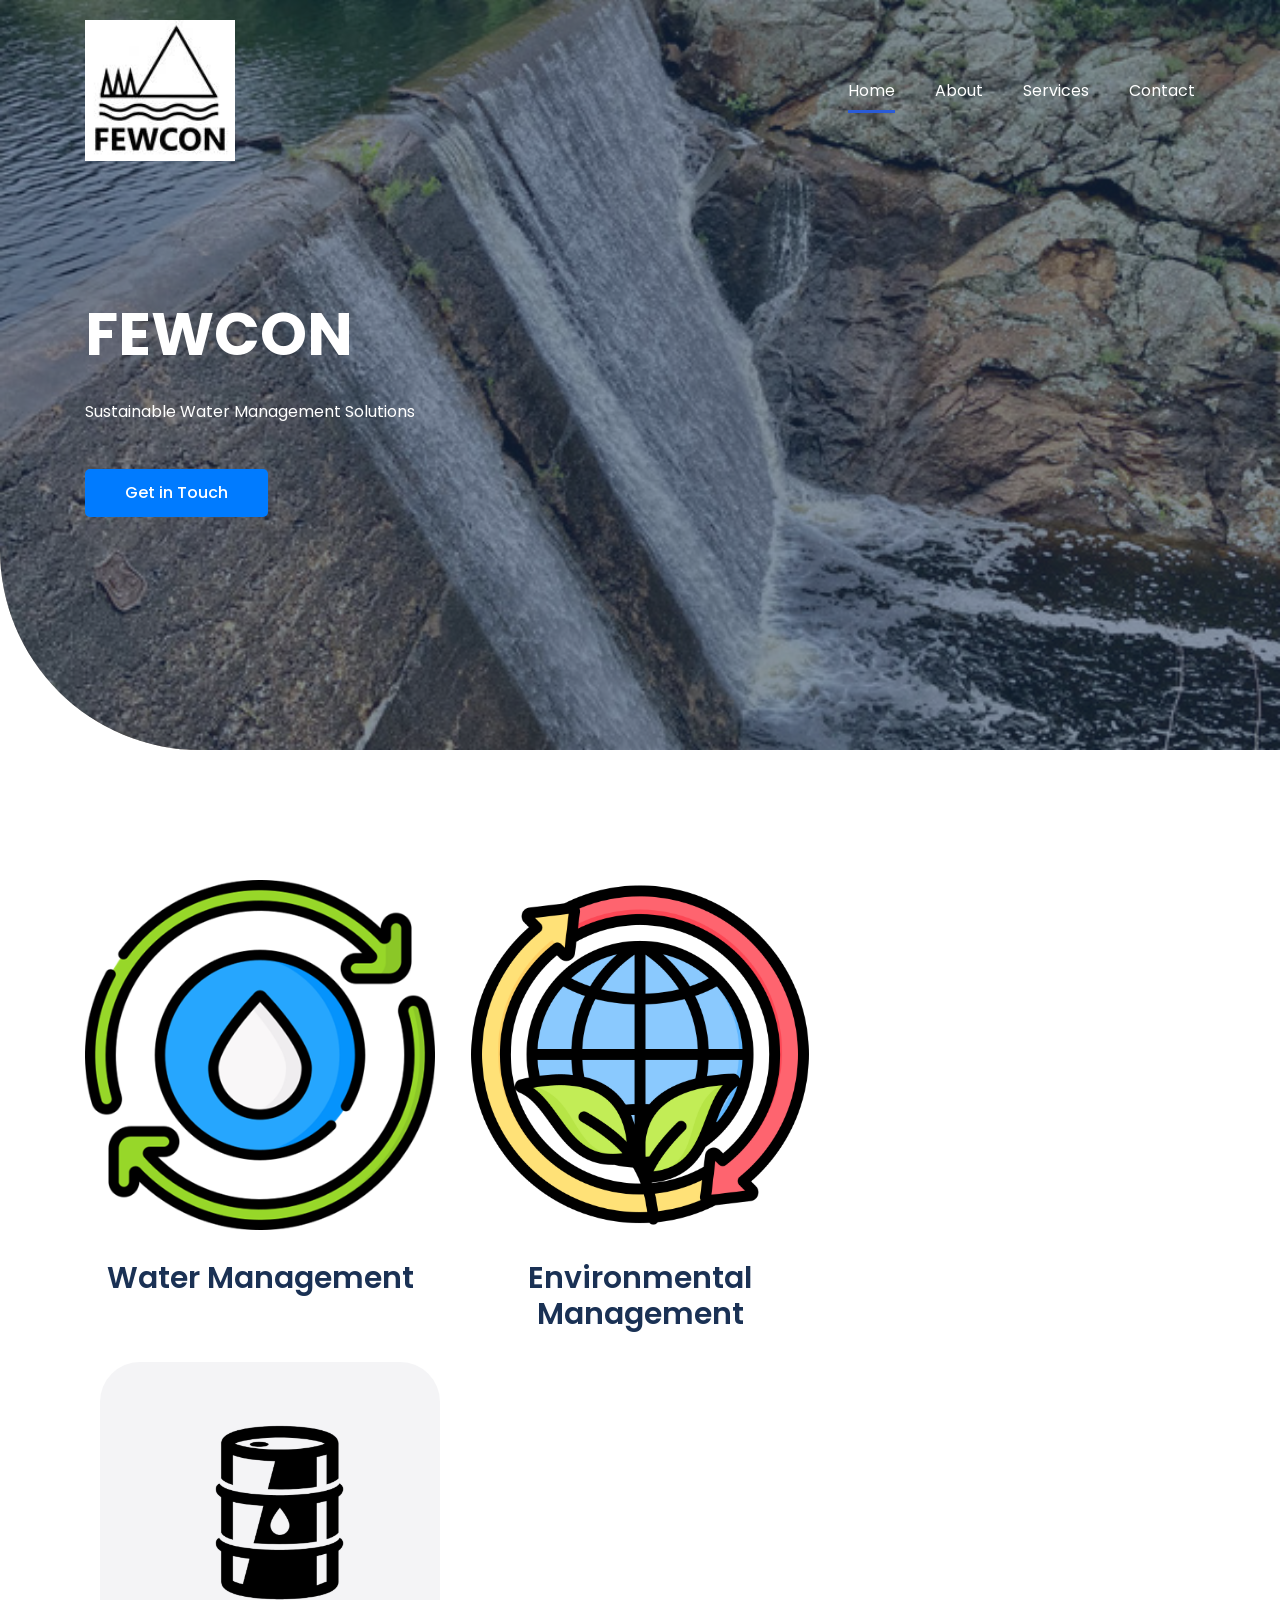
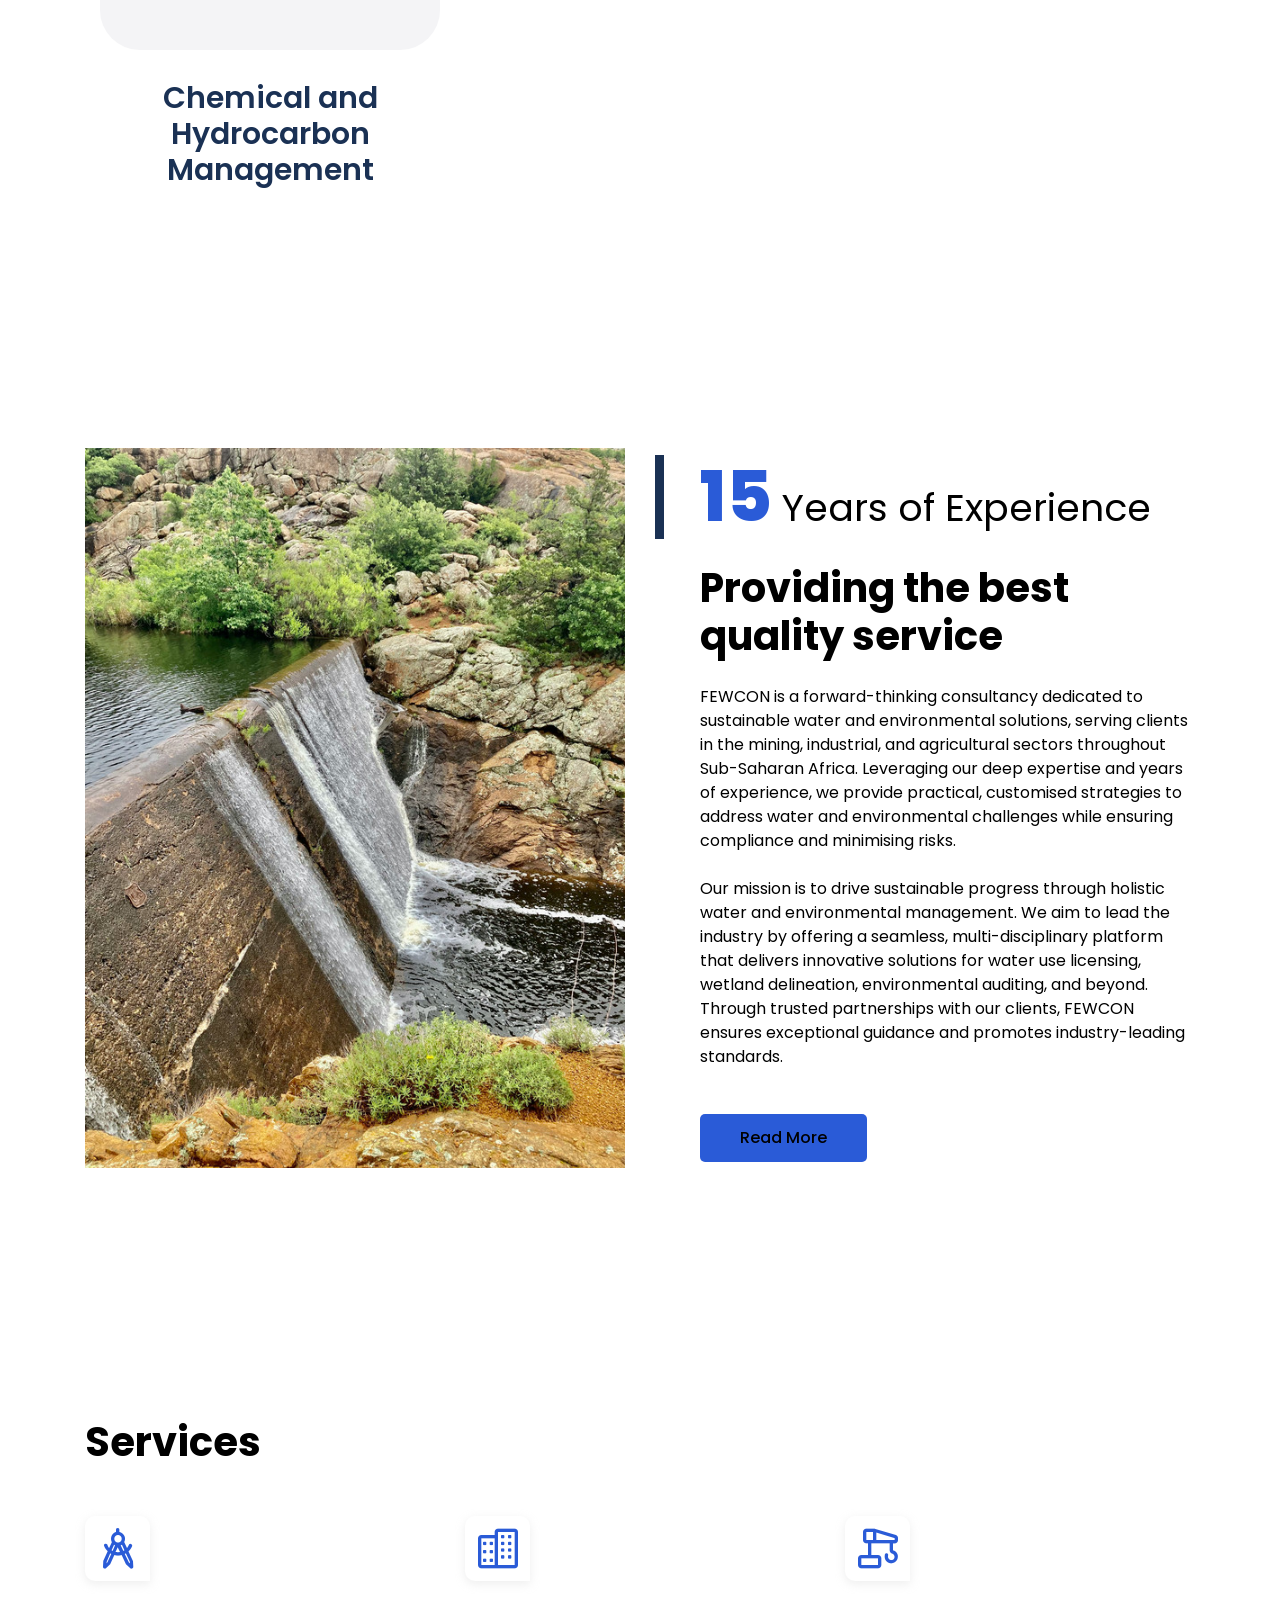
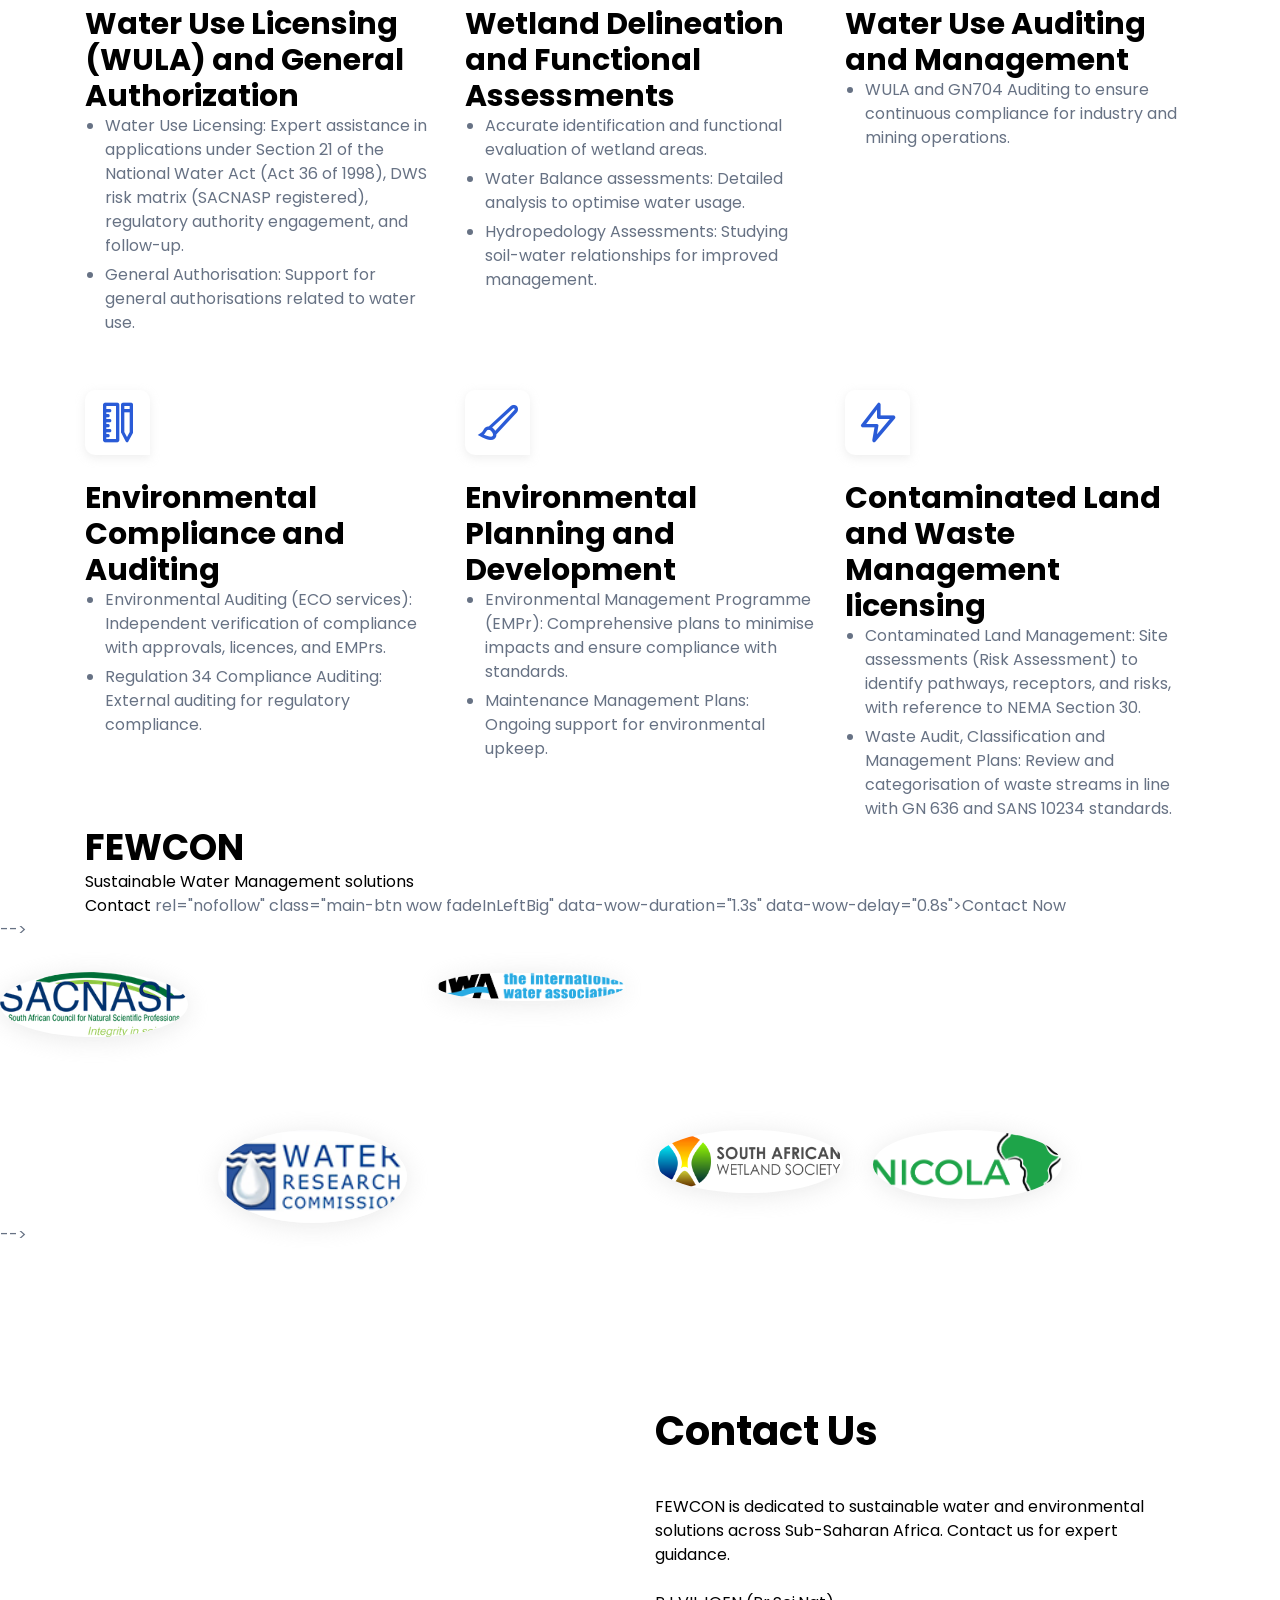
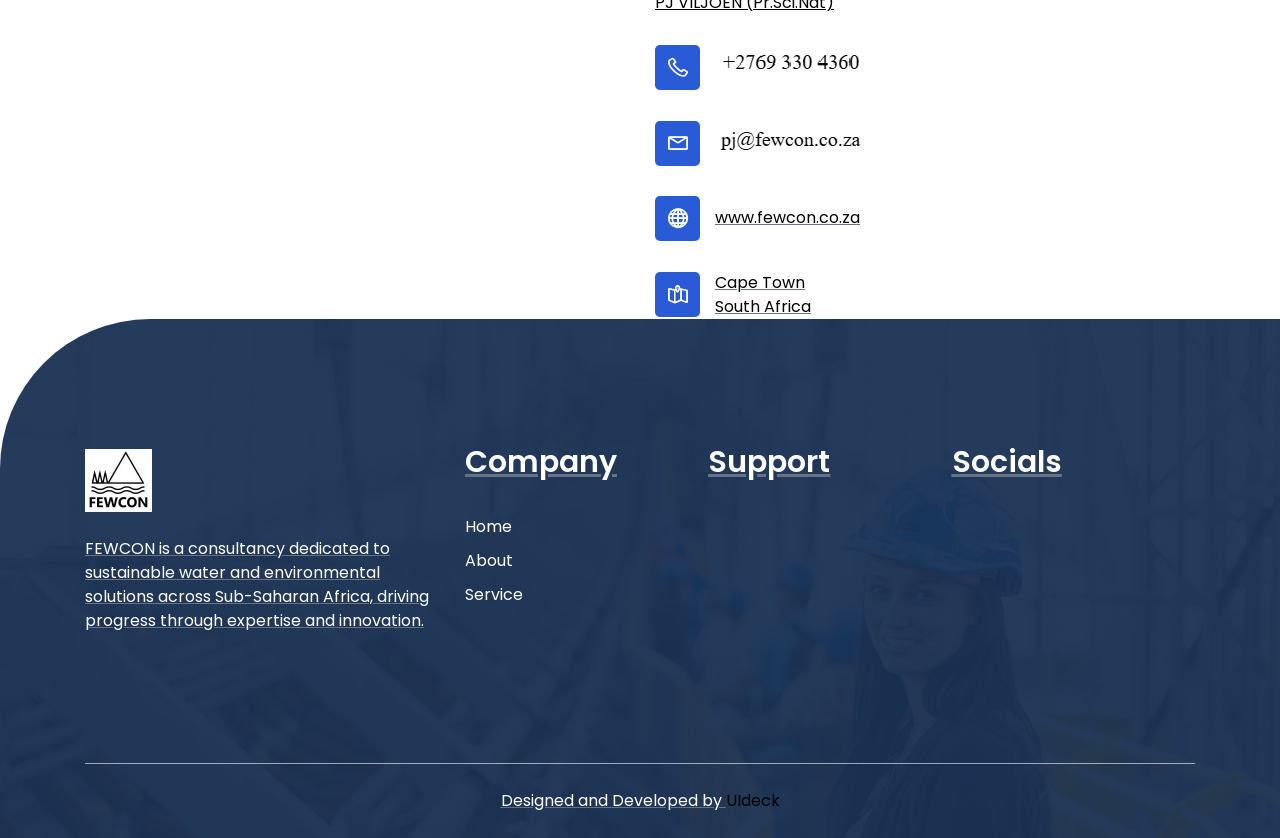
==== commit 366113fd: "Rename index to index.html" ====
--- a/index.html
+++ b/index.html
@@ -124,7 +124,7 @@
                             <div class="slider_content">
                                 <h2 class="slider_title wow fadeInUp" data-wow-duration="1.3s" data-wow-delay="0.2s">FEWCON</h2>
                                 <p class="wow fadeInUp" data-wow-duration="1.3s" data-wow-delay="0.5s">Sustainable Water Management Solutions</p>
-                                <a href="assets/contact.php" rel="nofollow" class="main-btn wow fadeInLeftBig" data-wow-duration="1.3s" data-wow-delay="0.8s">Get in Touch</a>
+                                <a href="#contact" class="page-scroll main-btn wow fadeInLeftBig" data-wow-duration="1.3s" data-wow-delay="0.8s" style="background-color: #007bff; color: white;">Get in Touch</a>
                             </div> <!-- slider content -->
                         </div>
                     </div> <!-- row -->
@@ -160,6 +160,17 @@
                         </div>
                     </div> <!-- single features -->
                       </div>
+				</div>
+                <div class="col-lg-4 col-md-4">
+                    <div class="single_features text-center mt-30 wow fadeInUp" data-wow-duration="1.3s" data-wow-delay="0.5s">
+                        <div class="features_image">
+                            <img src="assets/images/hydrocarbon.png" alt="features">
+                        </div>
+                        <div class="features_content">
+                            <h4 class="features_title"><a href="#">Chemical and Hydrocarbon Management</a></h4>
+                        </div>
+                    </div> <!-- single features -->
+                      </div>
             </div> <!-- row -->
         </div> <!-- container -->
     </section>
@@ -181,7 +192,7 @@
                 </div>
                 <div class="col-lg-6">
                     <div class="about_content mt-50 wow fadeInLeftBig" data-wow-duration="1.3s" data-wow-delay="0.5s">
-                        <h3 class="sub_title"><span>15</span> Years of Experiance</h3>
+                        <h3 class="sub_title"><span>15</span> Years of Experience</h3>
                         <h4 class="main_title">Providing the best quality service</h4>
                         <p>FEWCON is a forward-thinking consultancy dedicated to sustainable water and environmental solutions, serving clients in the mining, industrial, and agricultural sectors throughout Sub-Saharan Africa. Leveraging our deep expertise and years of experience, we provide practical, customised strategies to address water and environmental challenges while ensuring compliance and minimising risks. </br>
                         </br>
@@ -398,7 +409,7 @@
         <div class="container">
                                 <h2 class="slider_title wow fadeInUp" data-wow-duration="1.3s" data-wow-delay="0.2s">FEWCON</h2>
                                 <p class="wow fadeInUp" data-wow-duration="1.3s" data-wow-delay="0.5s">Sustainable Water Management solutions</p>
-                                <a href="assets/contact.php" rel="nofollow" class="main-btn wow fadeInLeftBig" data-wow-duration="1.3s" data-wow-delay="0.8s">Contact Now</a>
+                                <a class="page-scroll" href="#contact">Contact</a> rel="nofollow" class="main-btn wow fadeInLeftBig" data-wow-duration="1.3s" data-wow-delay="0.8s">Contact Now</a>
         </div> <!-- container -->
         </div> <!-- container -->
     </section> -->
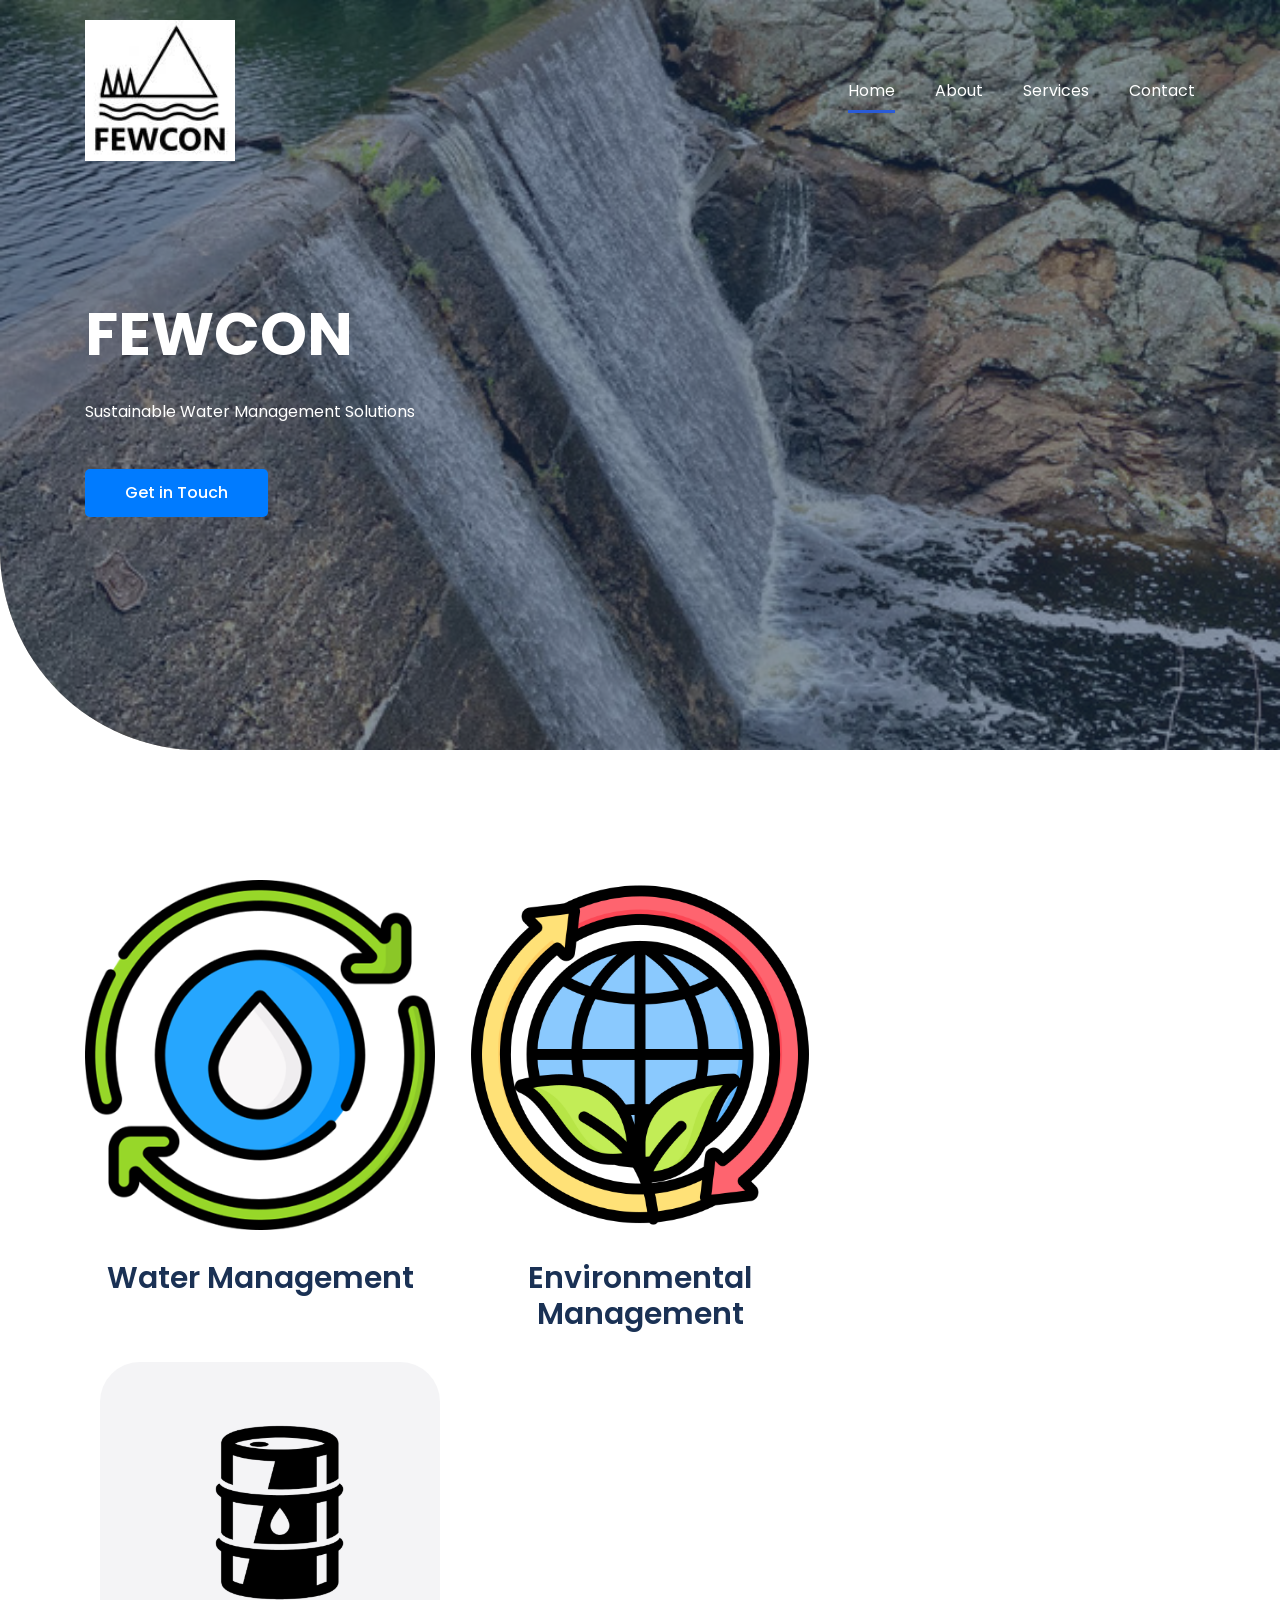
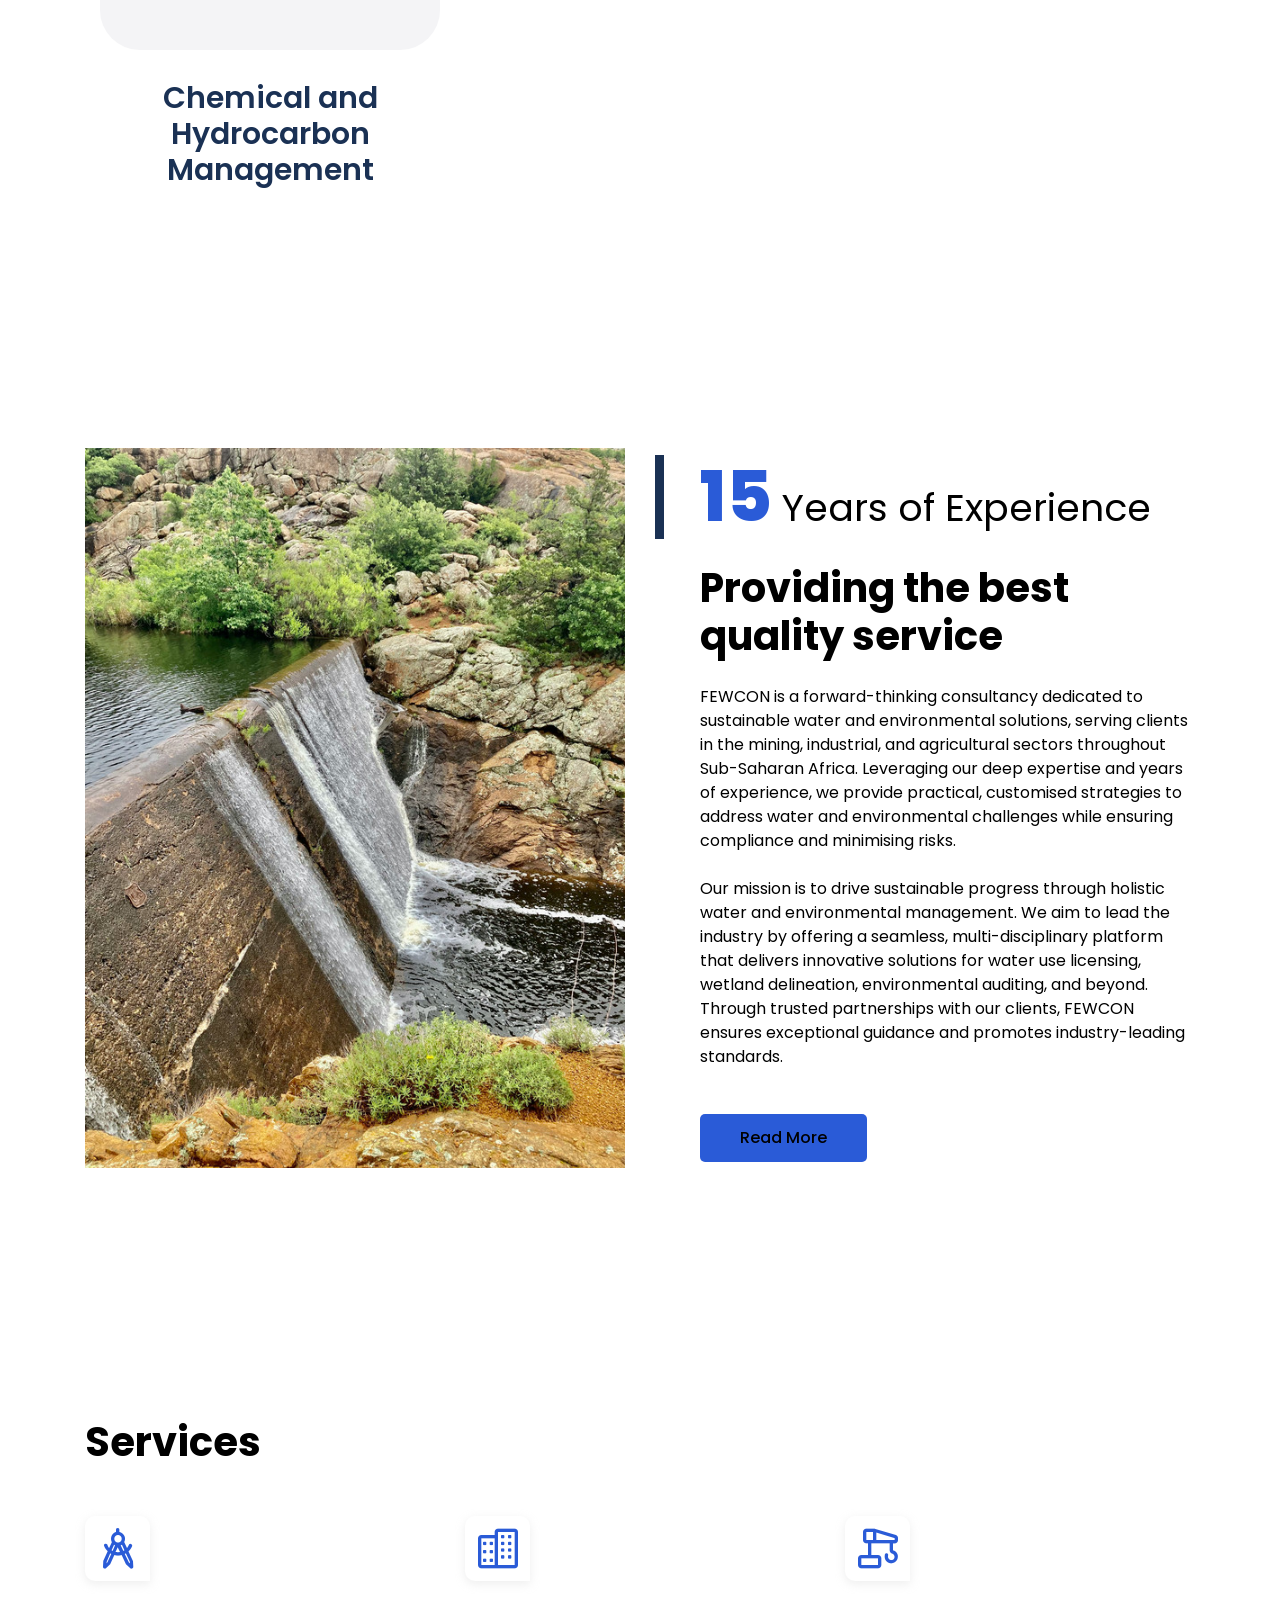
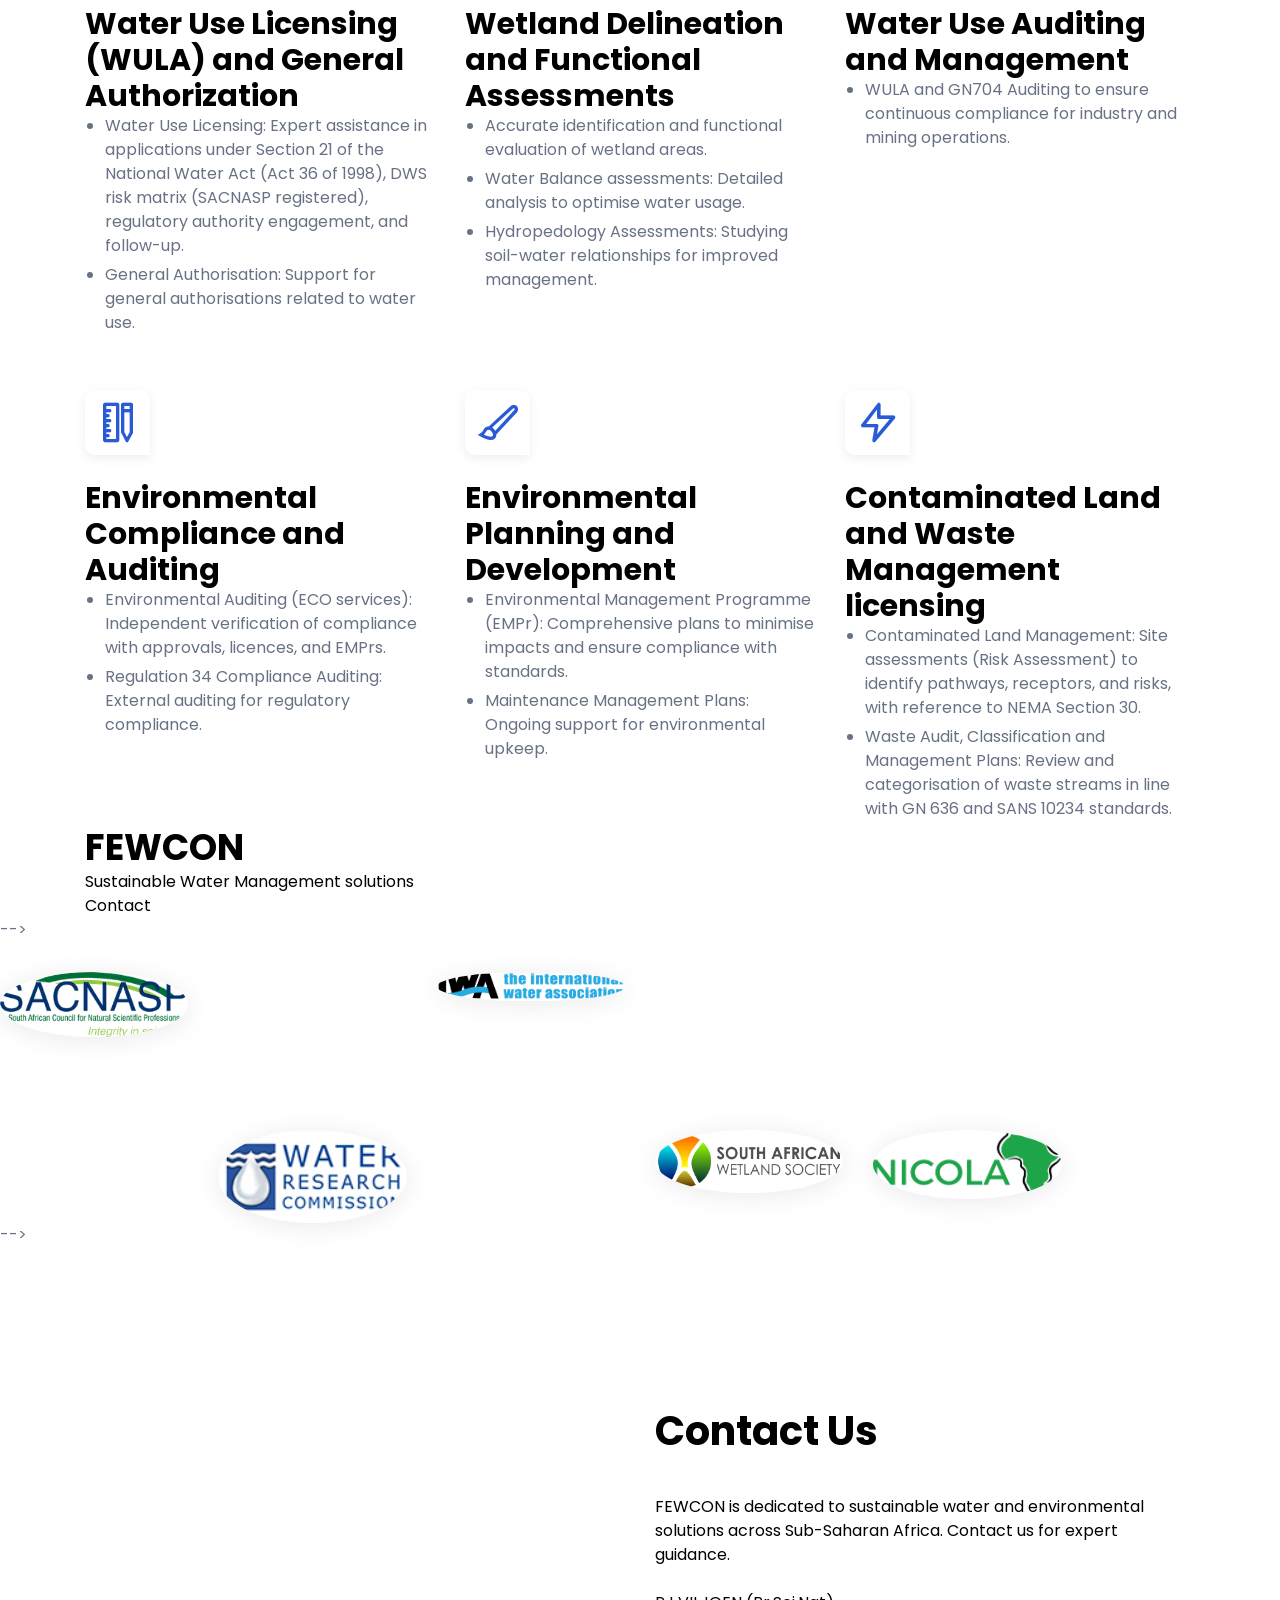
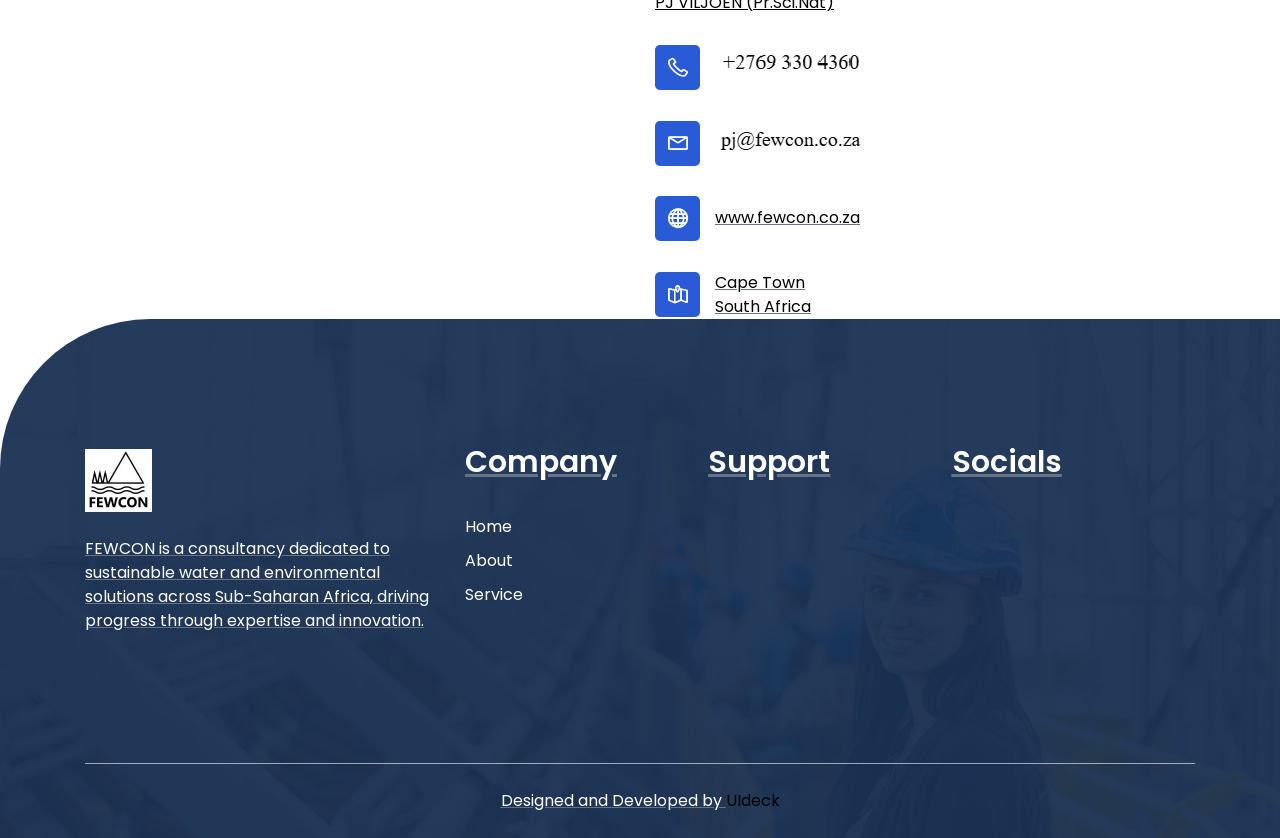
==== commit 0adffadd: "Fix contact link structure in index.html" ====
--- a/index.html
+++ b/index.html
@@ -314,7 +314,7 @@
         <div class="container">
                                 <h2 class="slider_title wow fadeInUp" data-wow-duration="1.3s" data-wow-delay="0.2s">FEWCON</h2>
                                 <p class="wow fadeInUp" data-wow-duration="1.3s" data-wow-delay="0.5s">Sustainable Water Management solutions</p>
-                                <a href="assets/contact.php" rel="nofollow" class="main-btn wow fadeInLeftBig" data-wow-duration="1.3s" data-wow-delay="0.8s">Contact Now</a>
+                                <a href="#contact" class="page-scroll main-btn wow fadeInLeftBig" data-wow-duration="1.3s" data-wow-delay="0.8s" style="background-color: #007bff; color: white;">Get in Touch</a>
         </div> <!-- container -->
     </section>
 
@@ -388,7 +388,7 @@
         <div class="container">
                                 <h2 class="slider_title wow fadeInUp" data-wow-duration="1.3s" data-wow-delay="0.2s">FEWCON</h2>
                                 <p class="wow fadeInUp" data-wow-duration="1.3s" data-wow-delay="0.5s">Sustainable Water Management solutions</p>
-                                <a href="assets/contact.php" rel="nofollow" class="main-btn wow fadeInLeftBig" data-wow-duration="1.3s" data-wow-delay="0.8s">Contact Now</a>
+                                <a href="#contact" class="page-scroll main-btn wow fadeInLeftBig" data-wow-duration="1.3s" data-wow-delay="0.8s" style="background-color: #007bff; color: white;">Get in Touch</a>
         </div> <!-- container -->
     </section>
 
@@ -409,7 +409,7 @@
         <div class="container">
                                 <h2 class="slider_title wow fadeInUp" data-wow-duration="1.3s" data-wow-delay="0.2s">FEWCON</h2>
                                 <p class="wow fadeInUp" data-wow-duration="1.3s" data-wow-delay="0.5s">Sustainable Water Management solutions</p>
-                                <a class="page-scroll" href="#contact">Contact</a> rel="nofollow" class="main-btn wow fadeInLeftBig" data-wow-duration="1.3s" data-wow-delay="0.8s">Contact Now</a>
+                                <a class="page-scroll" href="#contact">Contact</a> 
         </div> <!-- container -->
         </div> <!-- container -->
     </section> -->
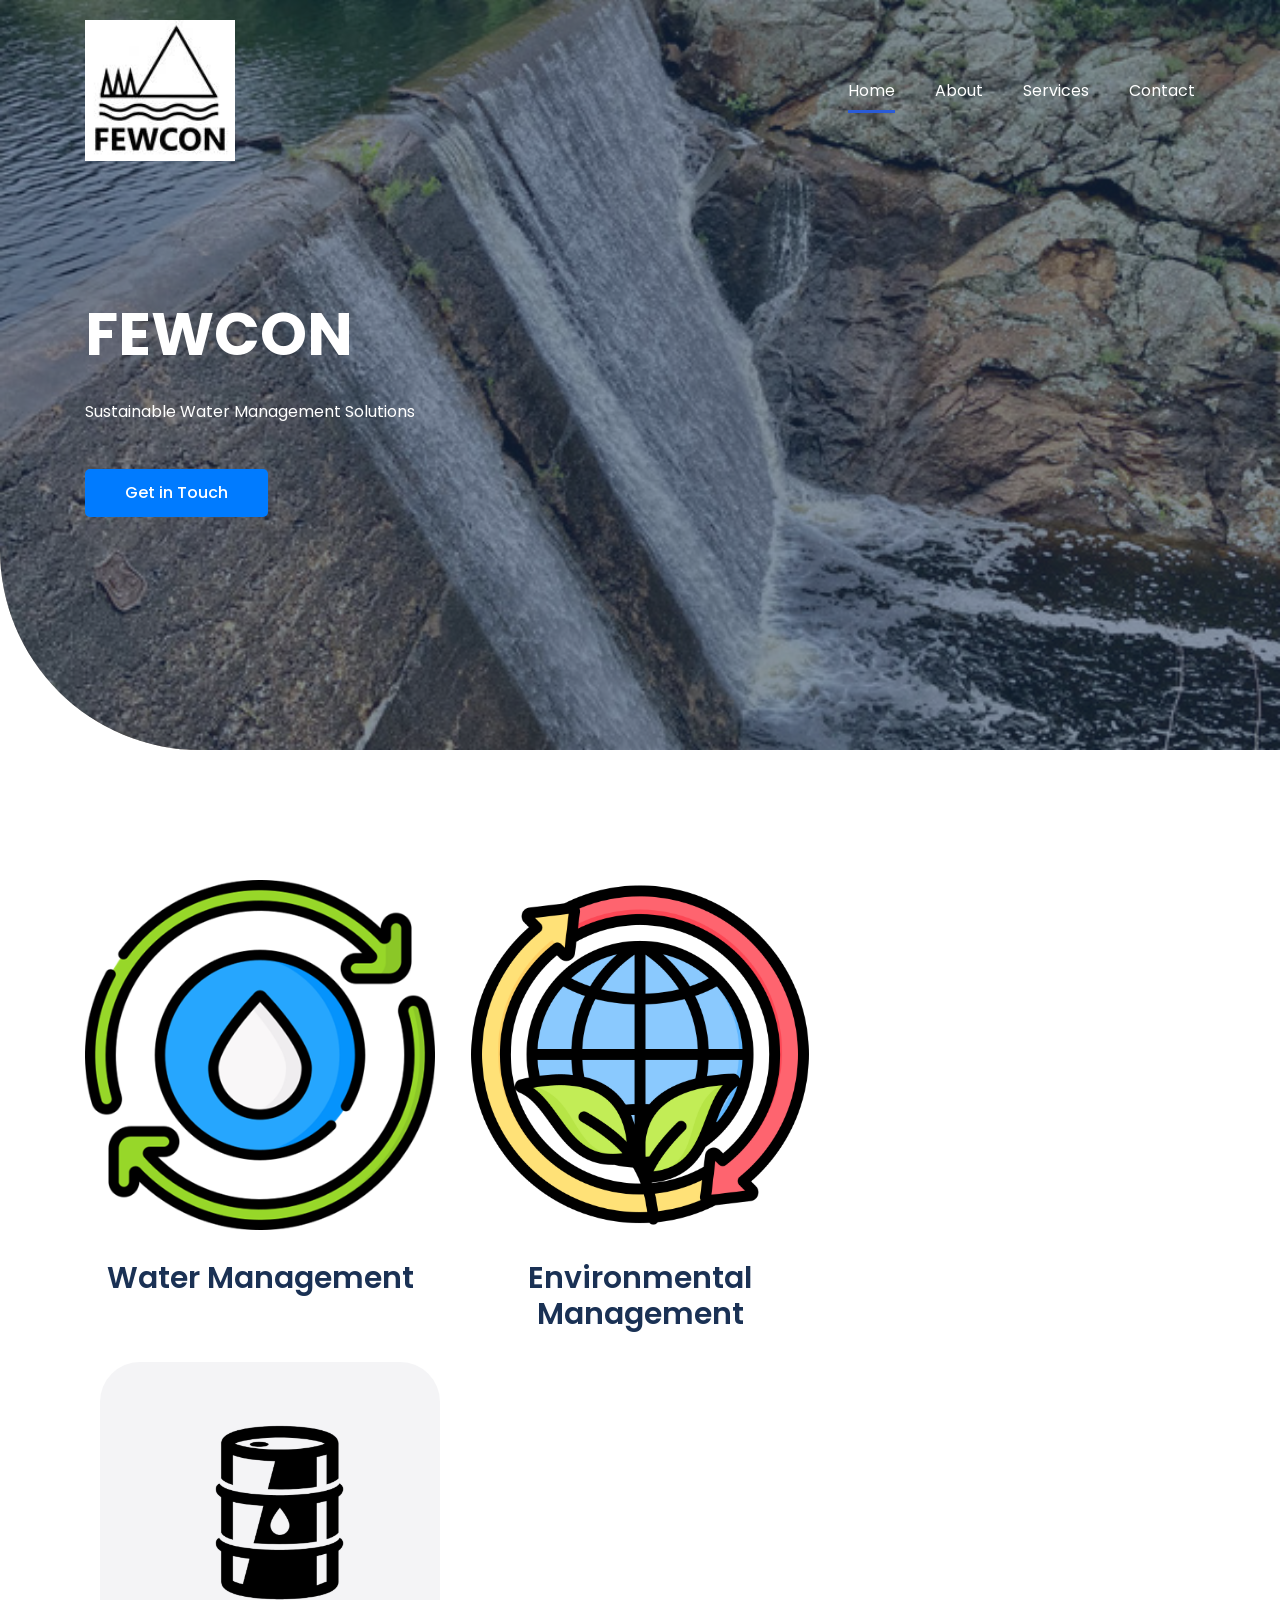
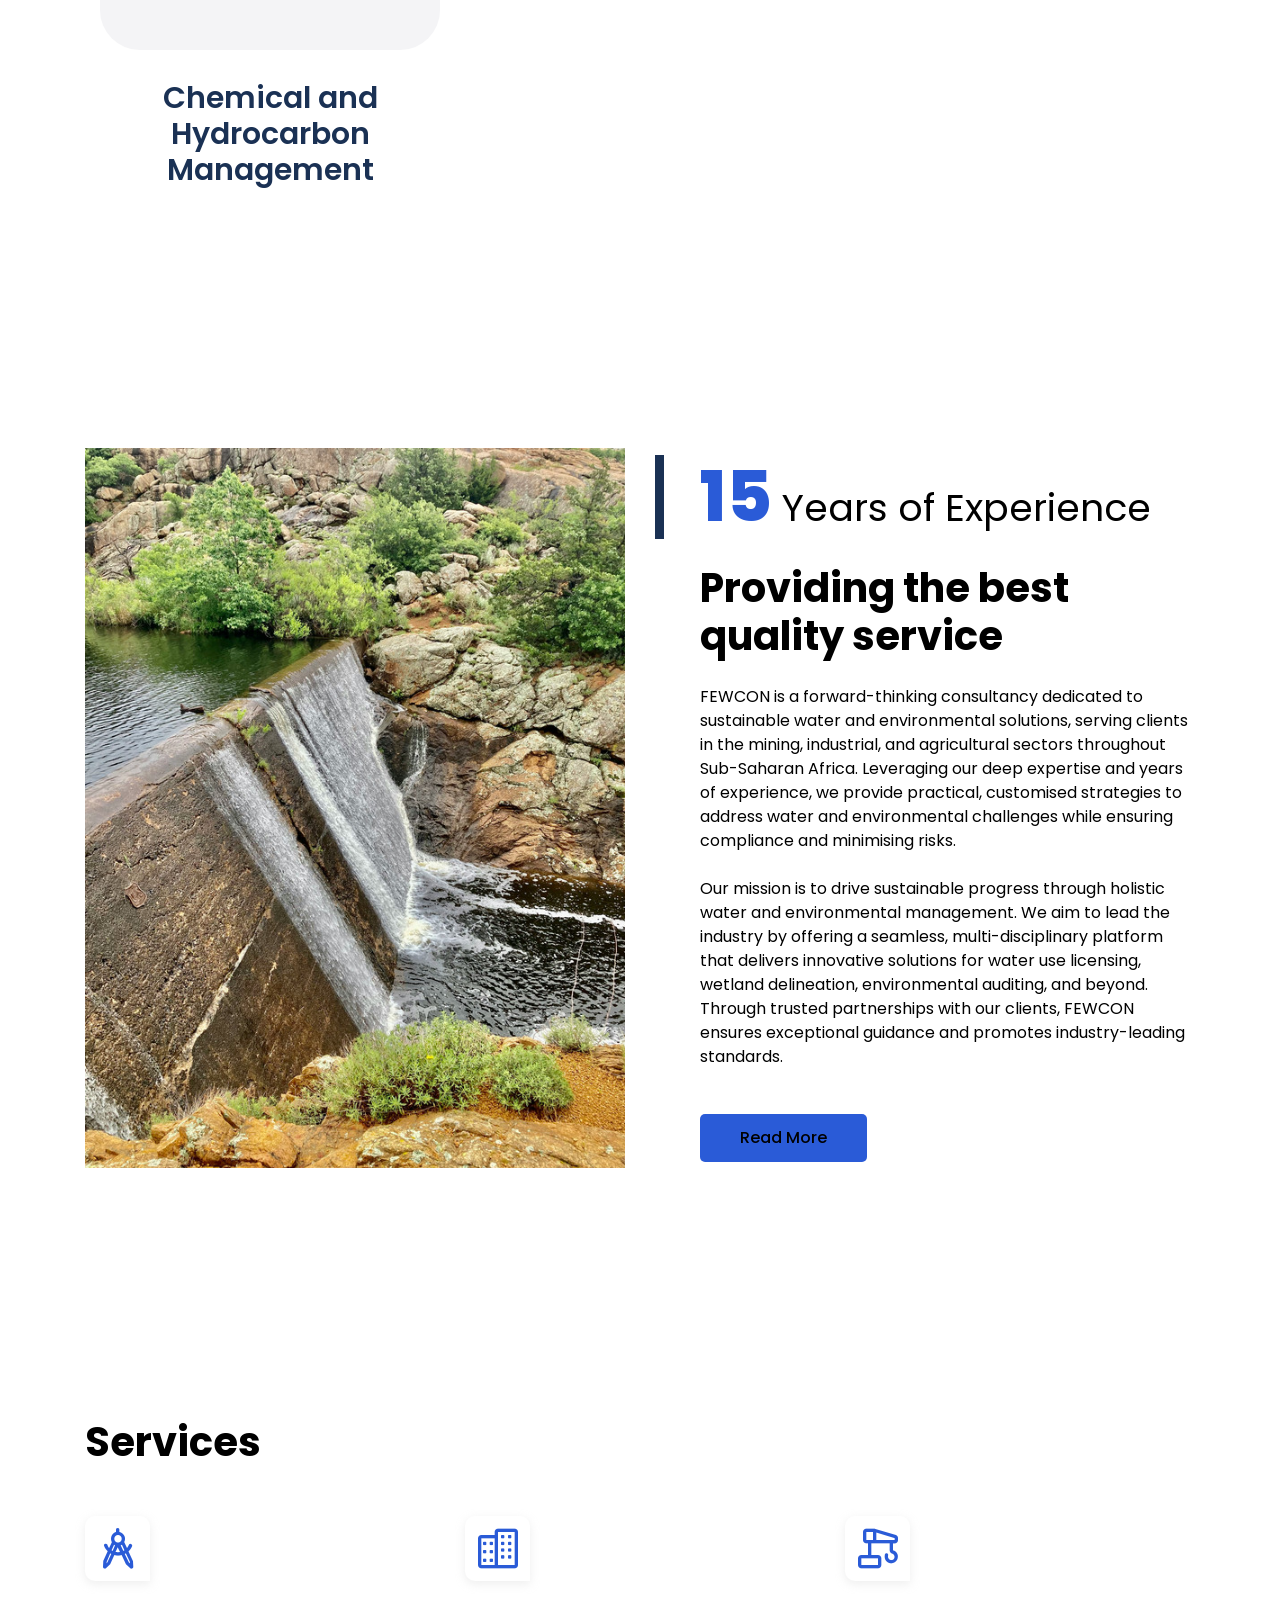
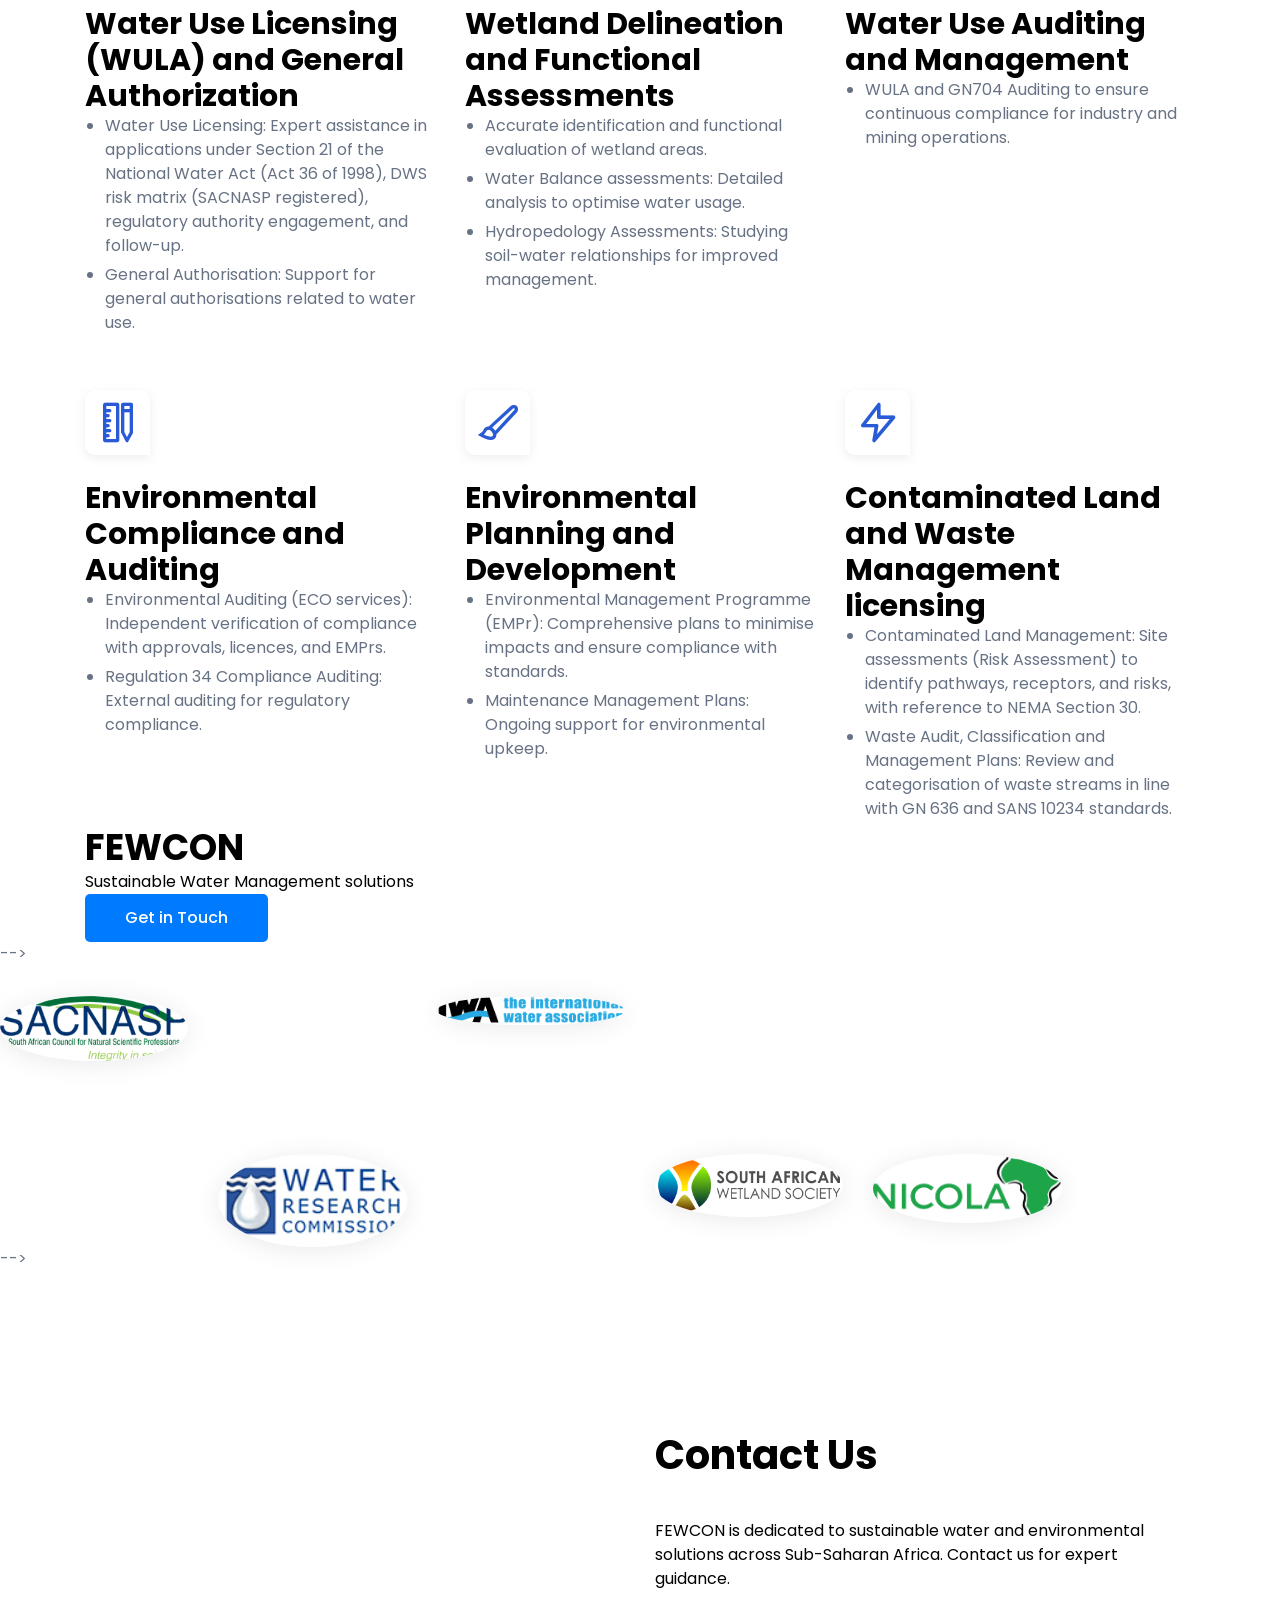
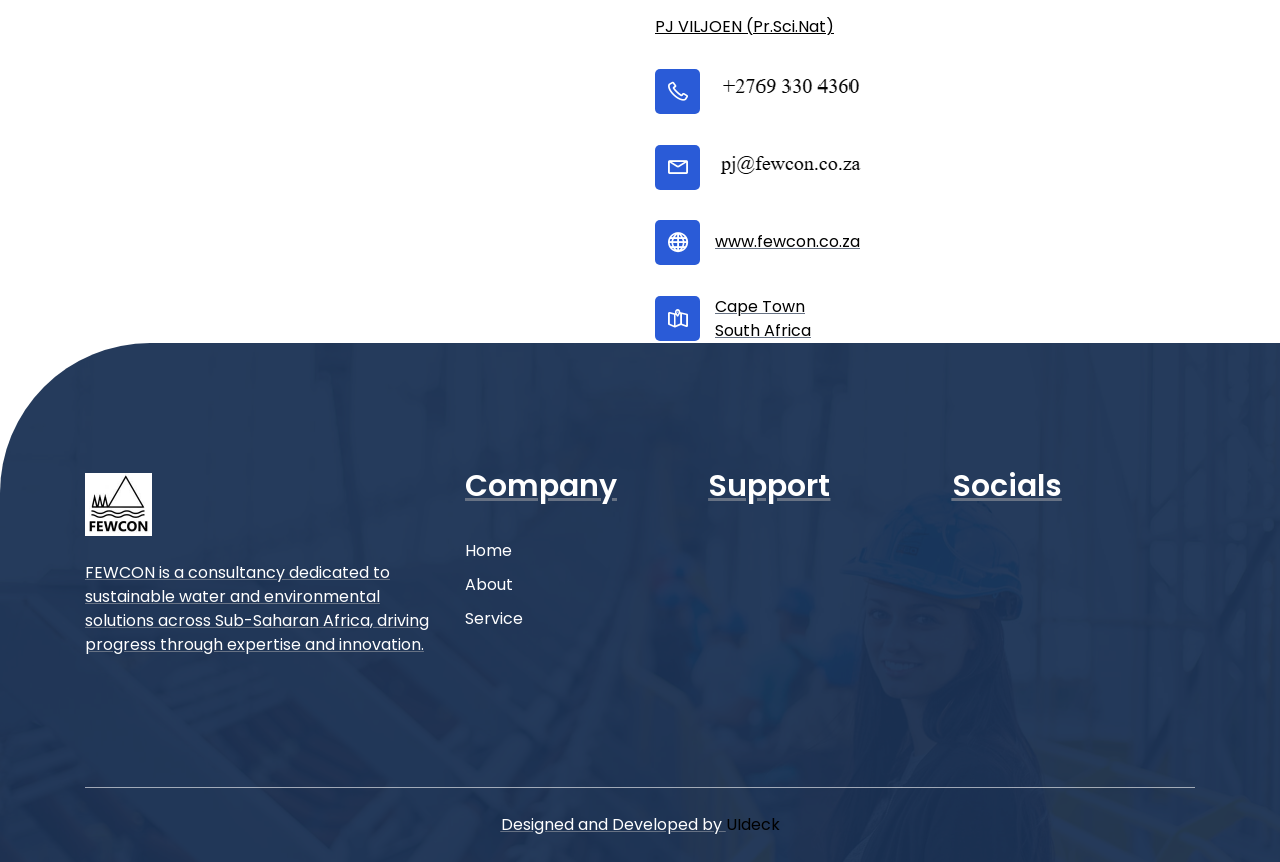
==== commit 49f7c103: "Update button text and styling in index.html" ====
--- a/index.html
+++ b/index.html
@@ -407,9 +407,9 @@
                 </div>
             </div> <!-- row -->
         <div class="container">
-                                <h2 class="slider_title wow fadeInUp" data-wow-duration="1.3s" data-wow-delay="0.2s">FEWCON</h2>
+								<h2 class="slider_title wow fadeInUp" data-wow-duration="1.3s" data-wow-delay="0.2s">FEWCON</h2>
                                 <p class="wow fadeInUp" data-wow-duration="1.3s" data-wow-delay="0.5s">Sustainable Water Management solutions</p>
-                                <a class="page-scroll" href="#contact">Contact</a> 
+                                <a href="#contact" class="page-scroll main-btn wow fadeInLeftBig" data-wow-duration="1.3s" data-wow-delay="0.8s" style="background-color: #007bff; color: white;">Get in Touch</a> 
         </div> <!-- container -->
         </div> <!-- container -->
     </section> -->
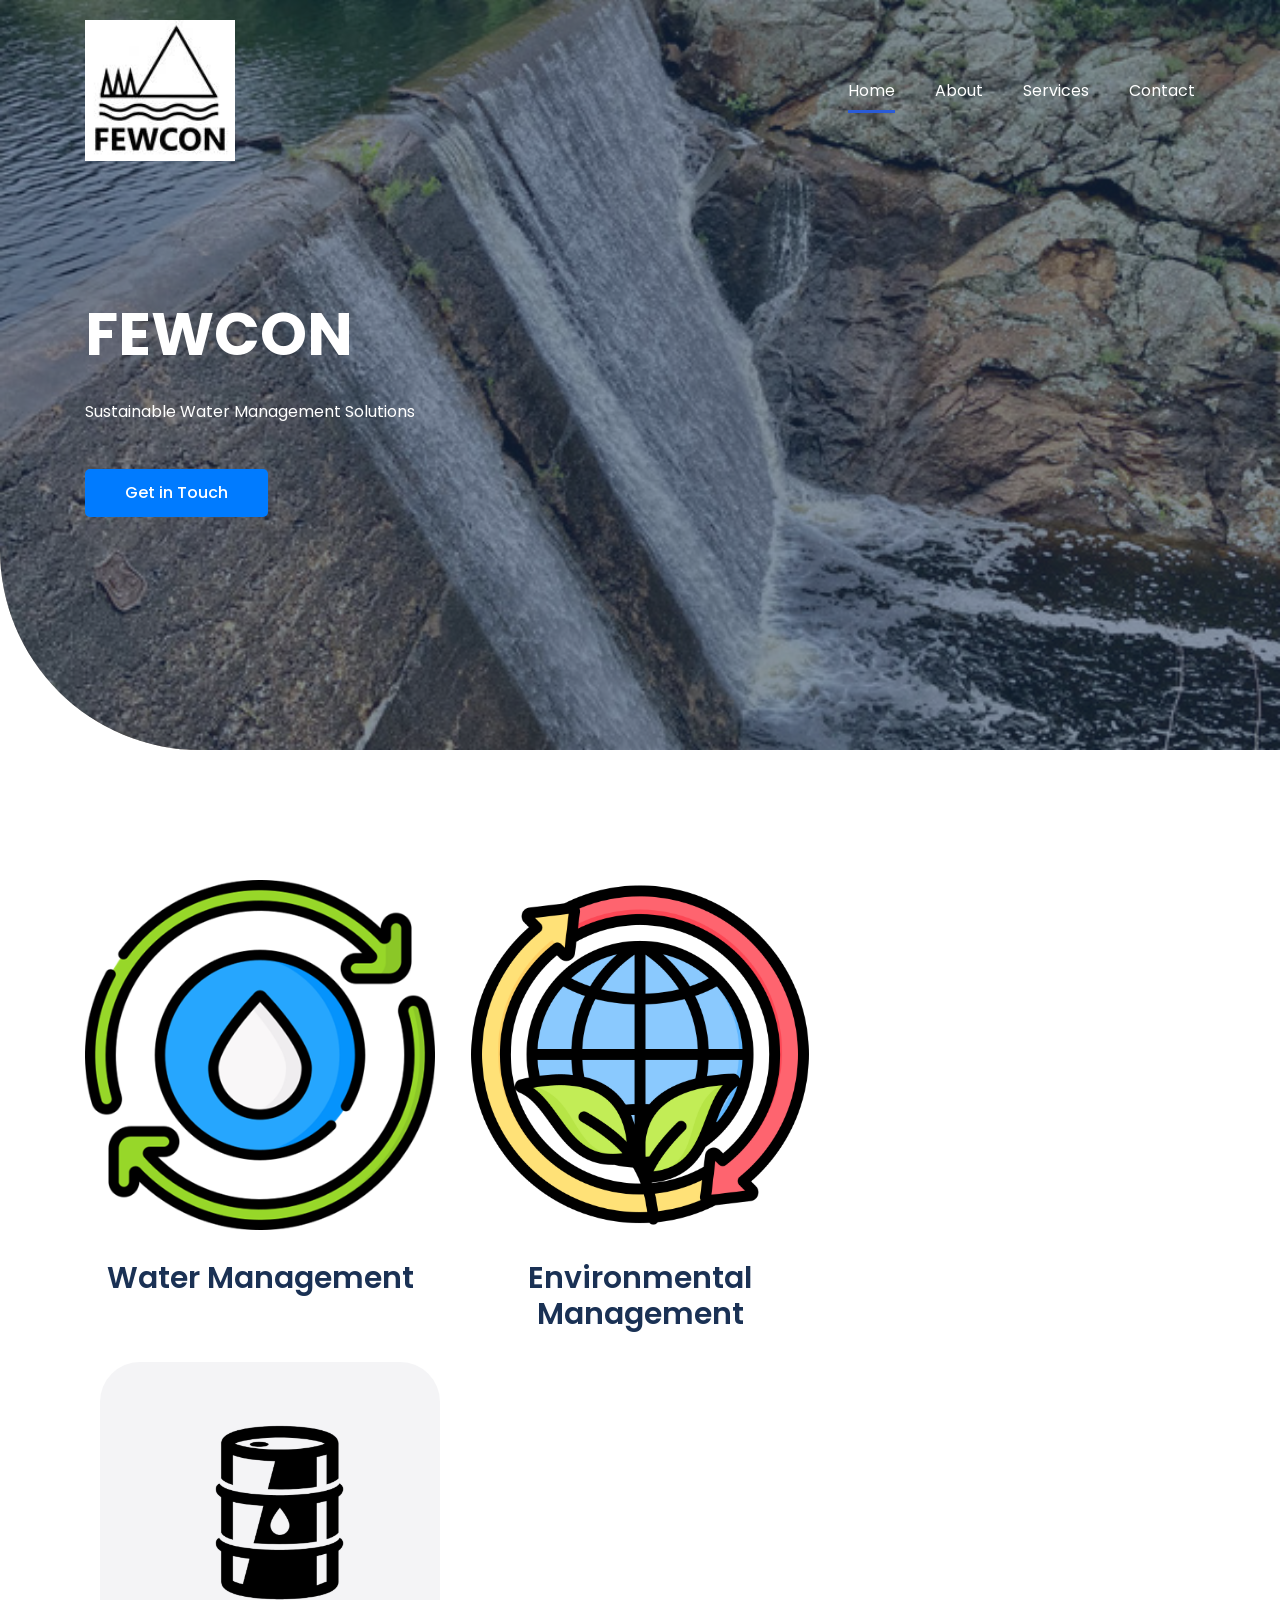
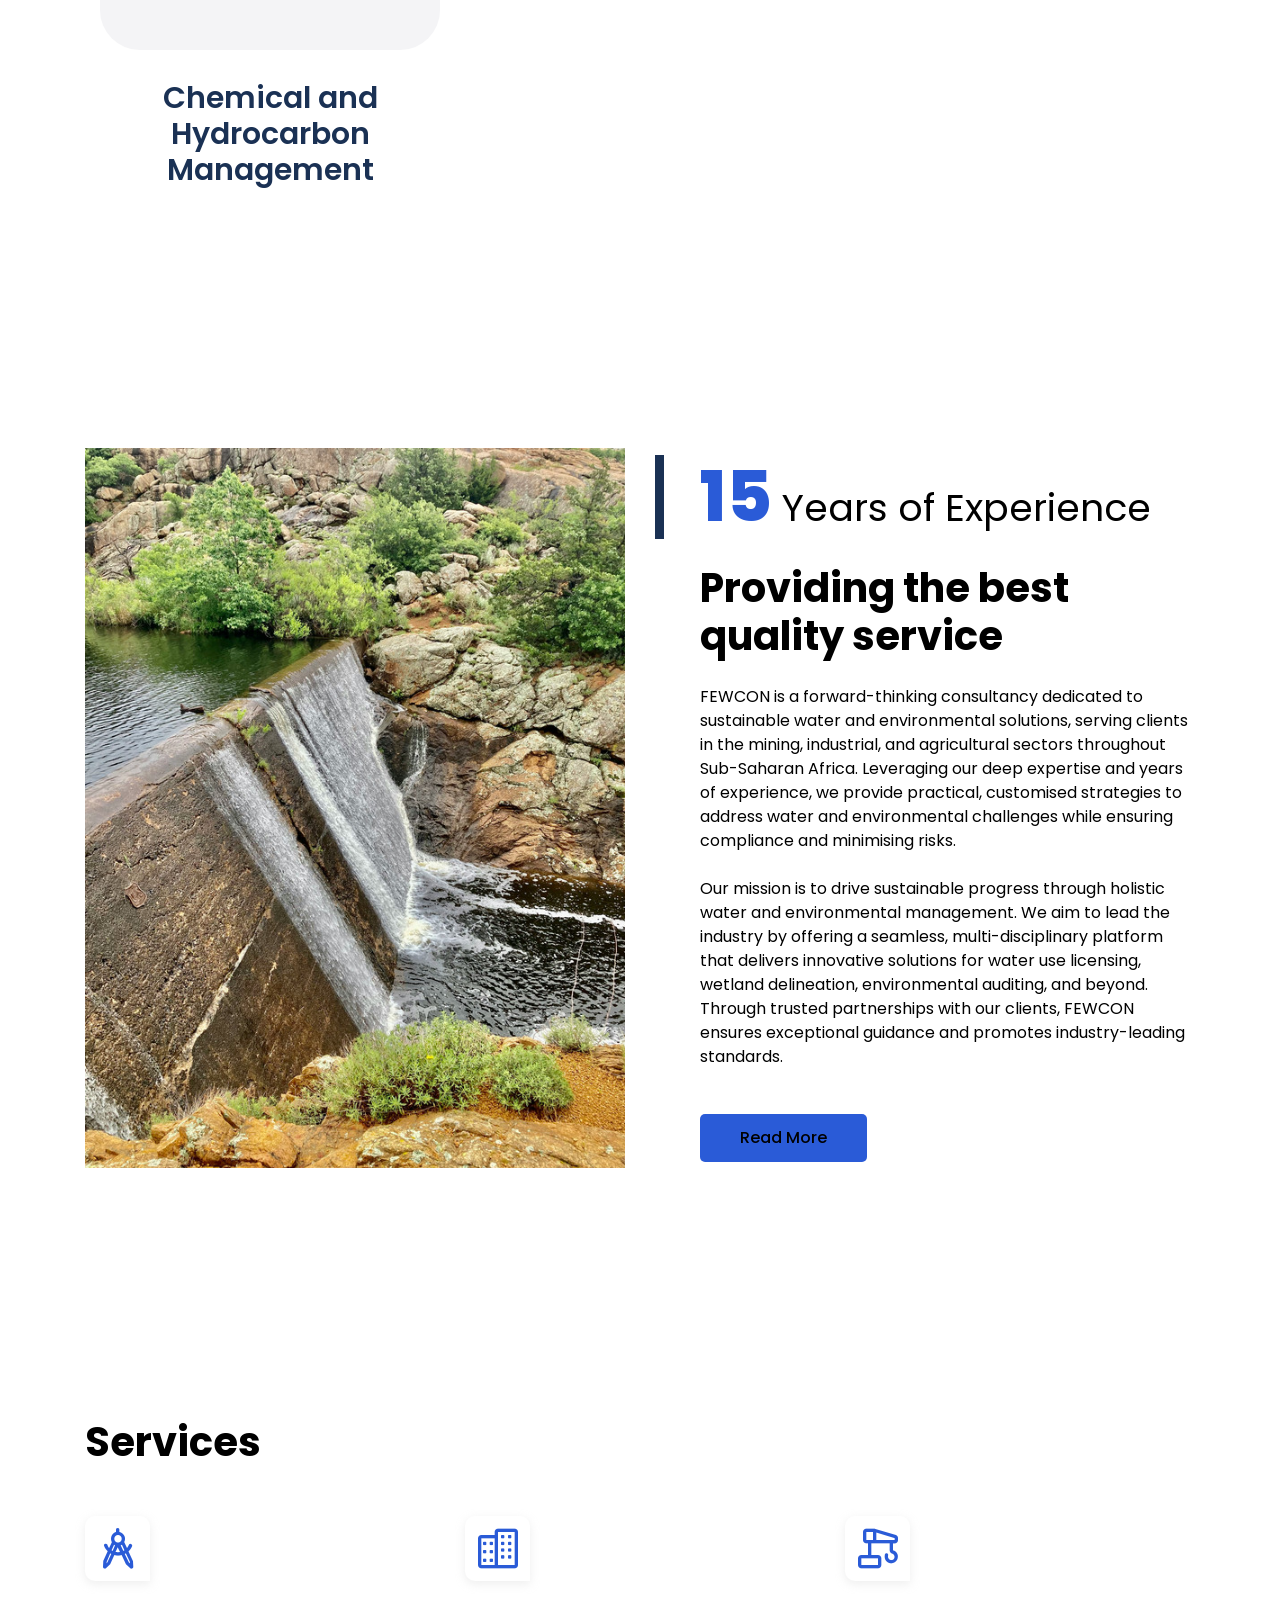
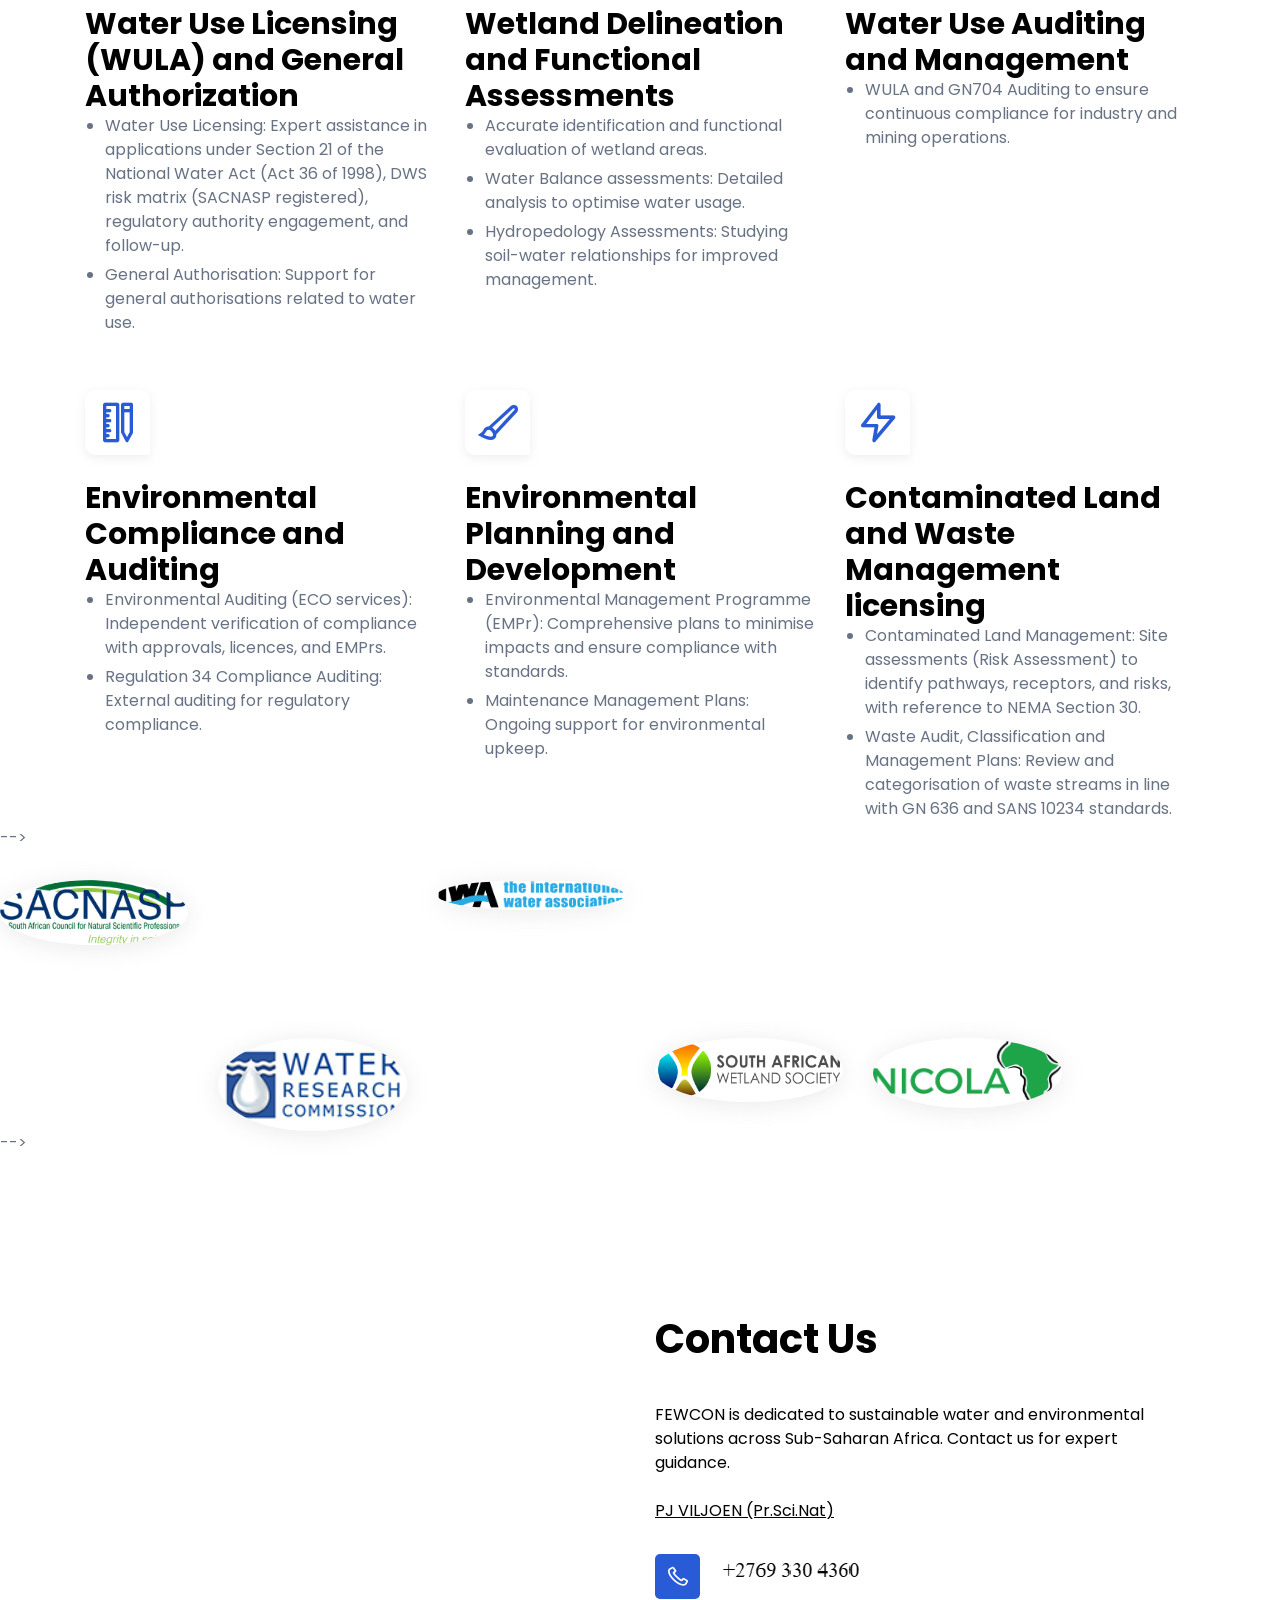
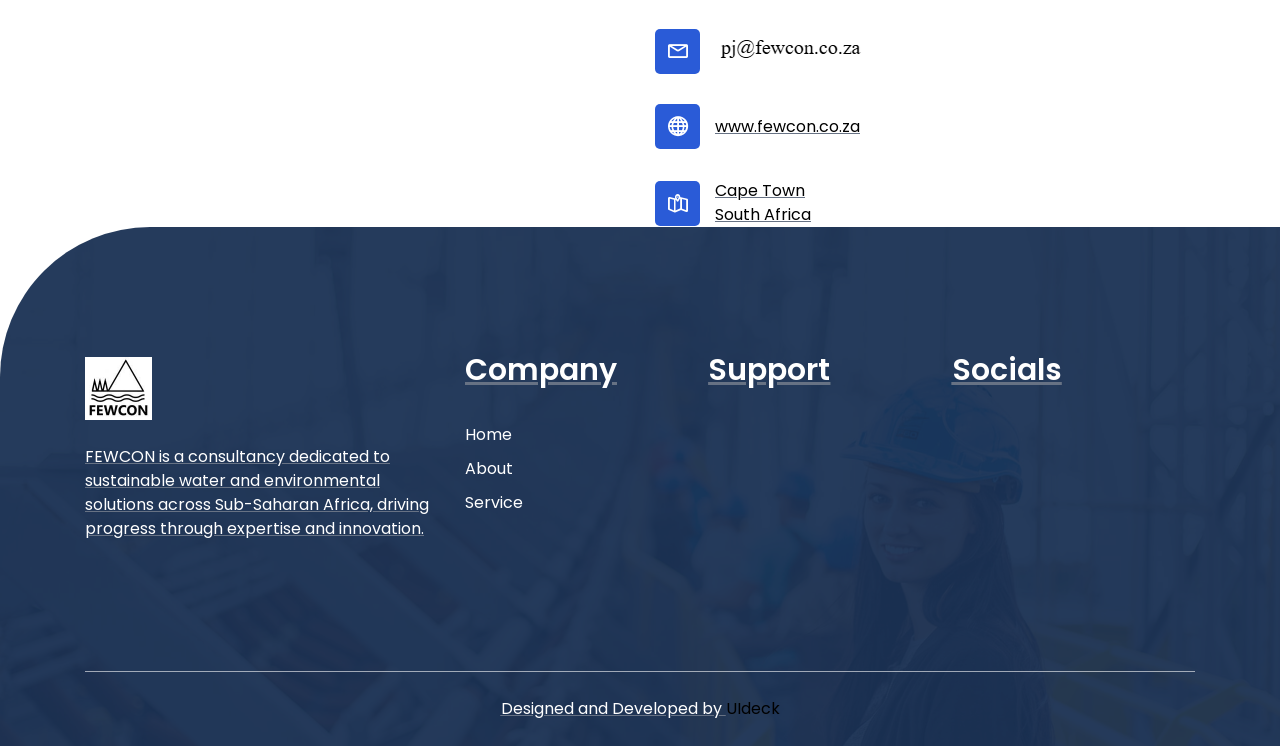
==== commit 62f0ed50: "Comment out container div in index.html" ====
--- a/index.html
+++ b/index.html
@@ -406,10 +406,10 @@
                     </div> <!-- section title -->
                 </div>
             </div> <!-- row -->
-        <div class="container">
+        <!--<div class="container">
 								<h2 class="slider_title wow fadeInUp" data-wow-duration="1.3s" data-wow-delay="0.2s">FEWCON</h2>
                                 <p class="wow fadeInUp" data-wow-duration="1.3s" data-wow-delay="0.5s">Sustainable Water Management solutions</p>
-                                <a href="#contact" class="page-scroll main-btn wow fadeInLeftBig" data-wow-duration="1.3s" data-wow-delay="0.8s" style="background-color: #007bff; color: white;">Get in Touch</a> 
+                                <a href="#contact" class="page-scroll main-btn wow fadeInLeftBig" data-wow-duration="1.3s" data-wow-delay="0.8s" style="background-color: #007bff; color: white;">Get in Touch</a> -->
         </div> <!-- container -->
         </div> <!-- container -->
     </section> -->
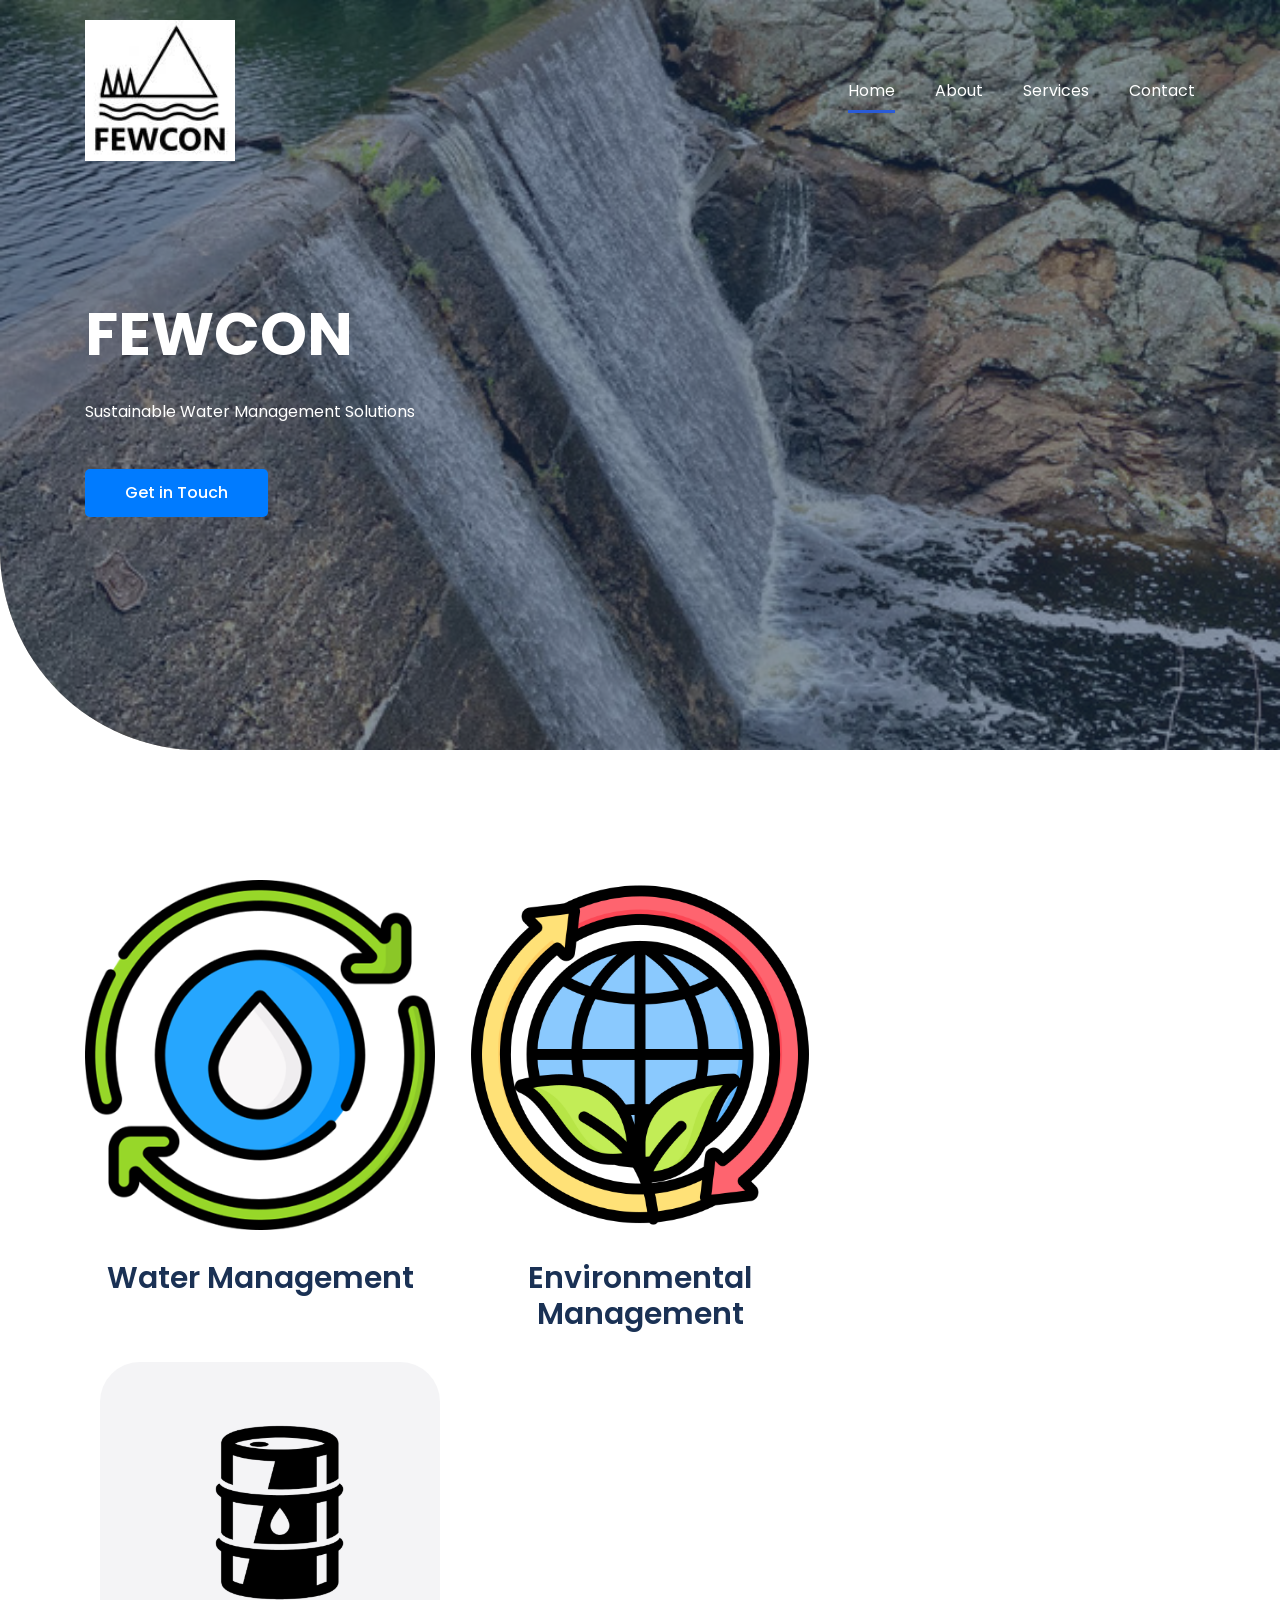
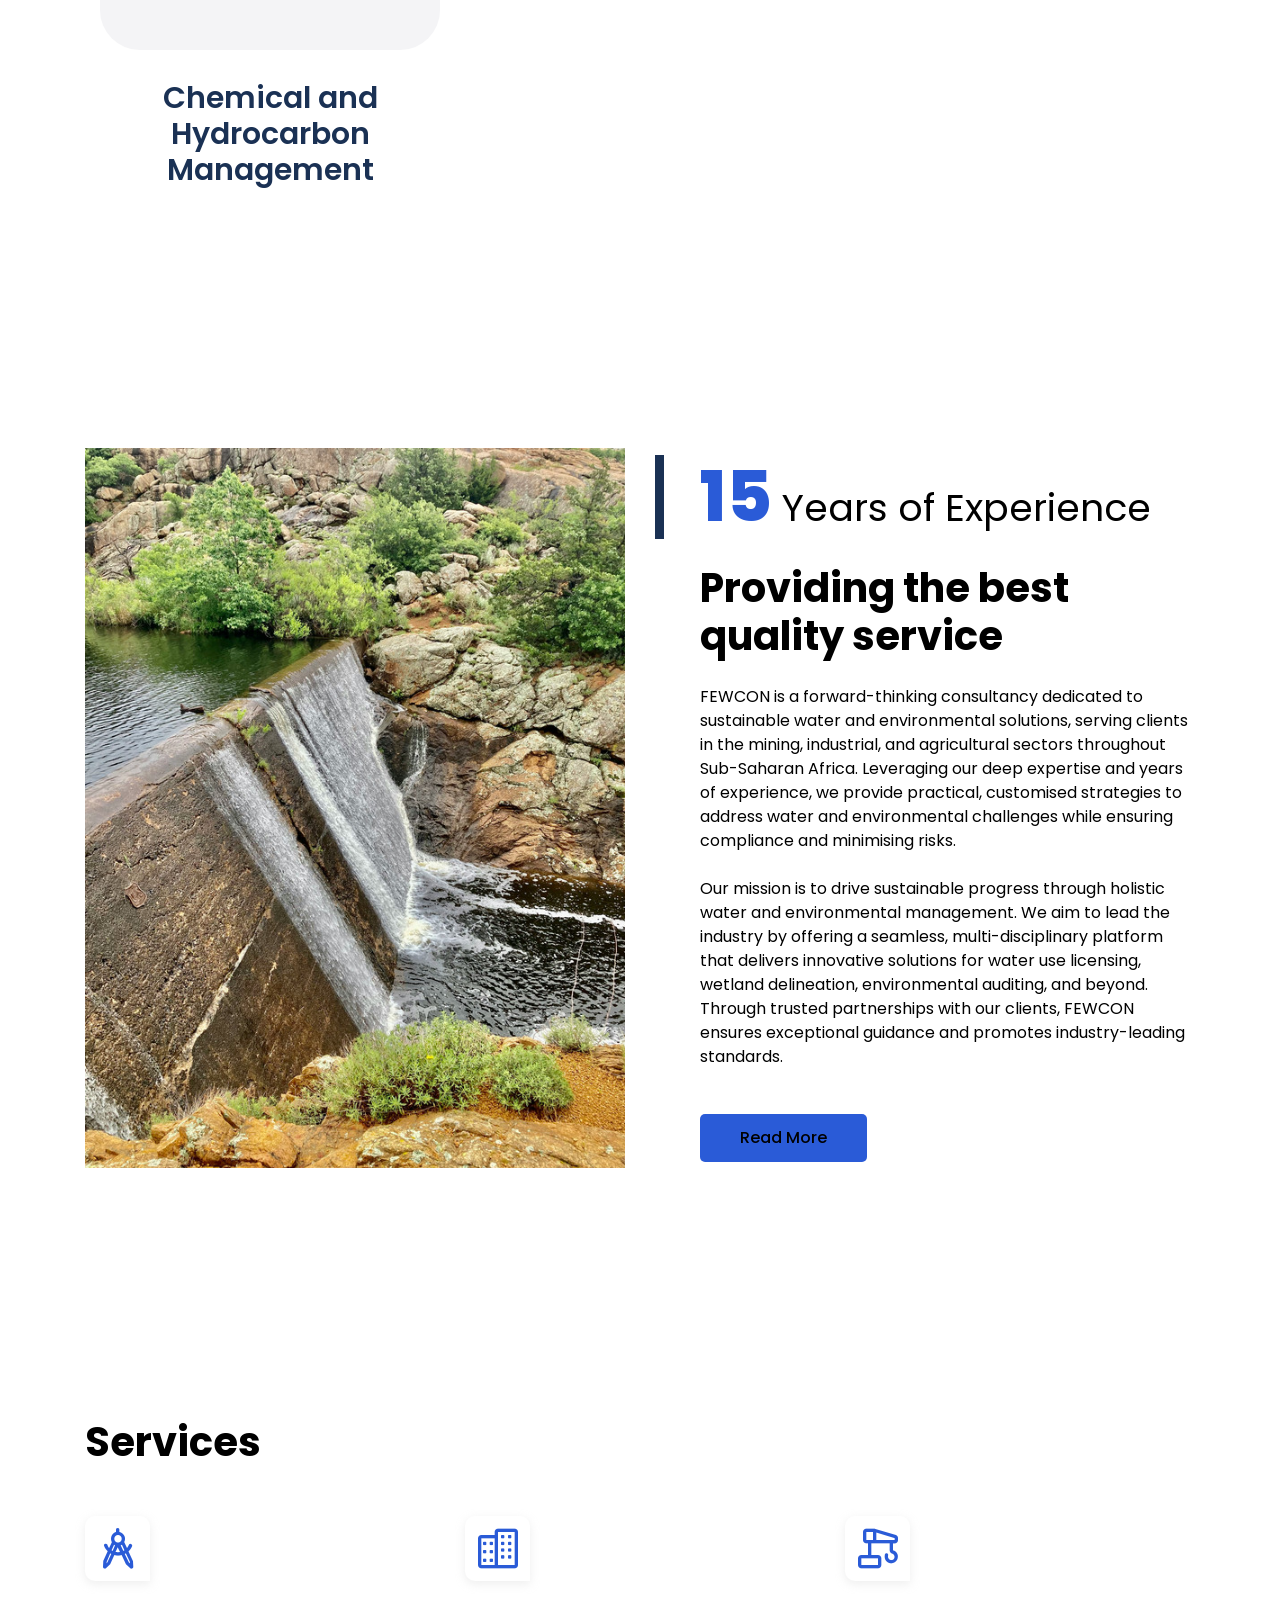
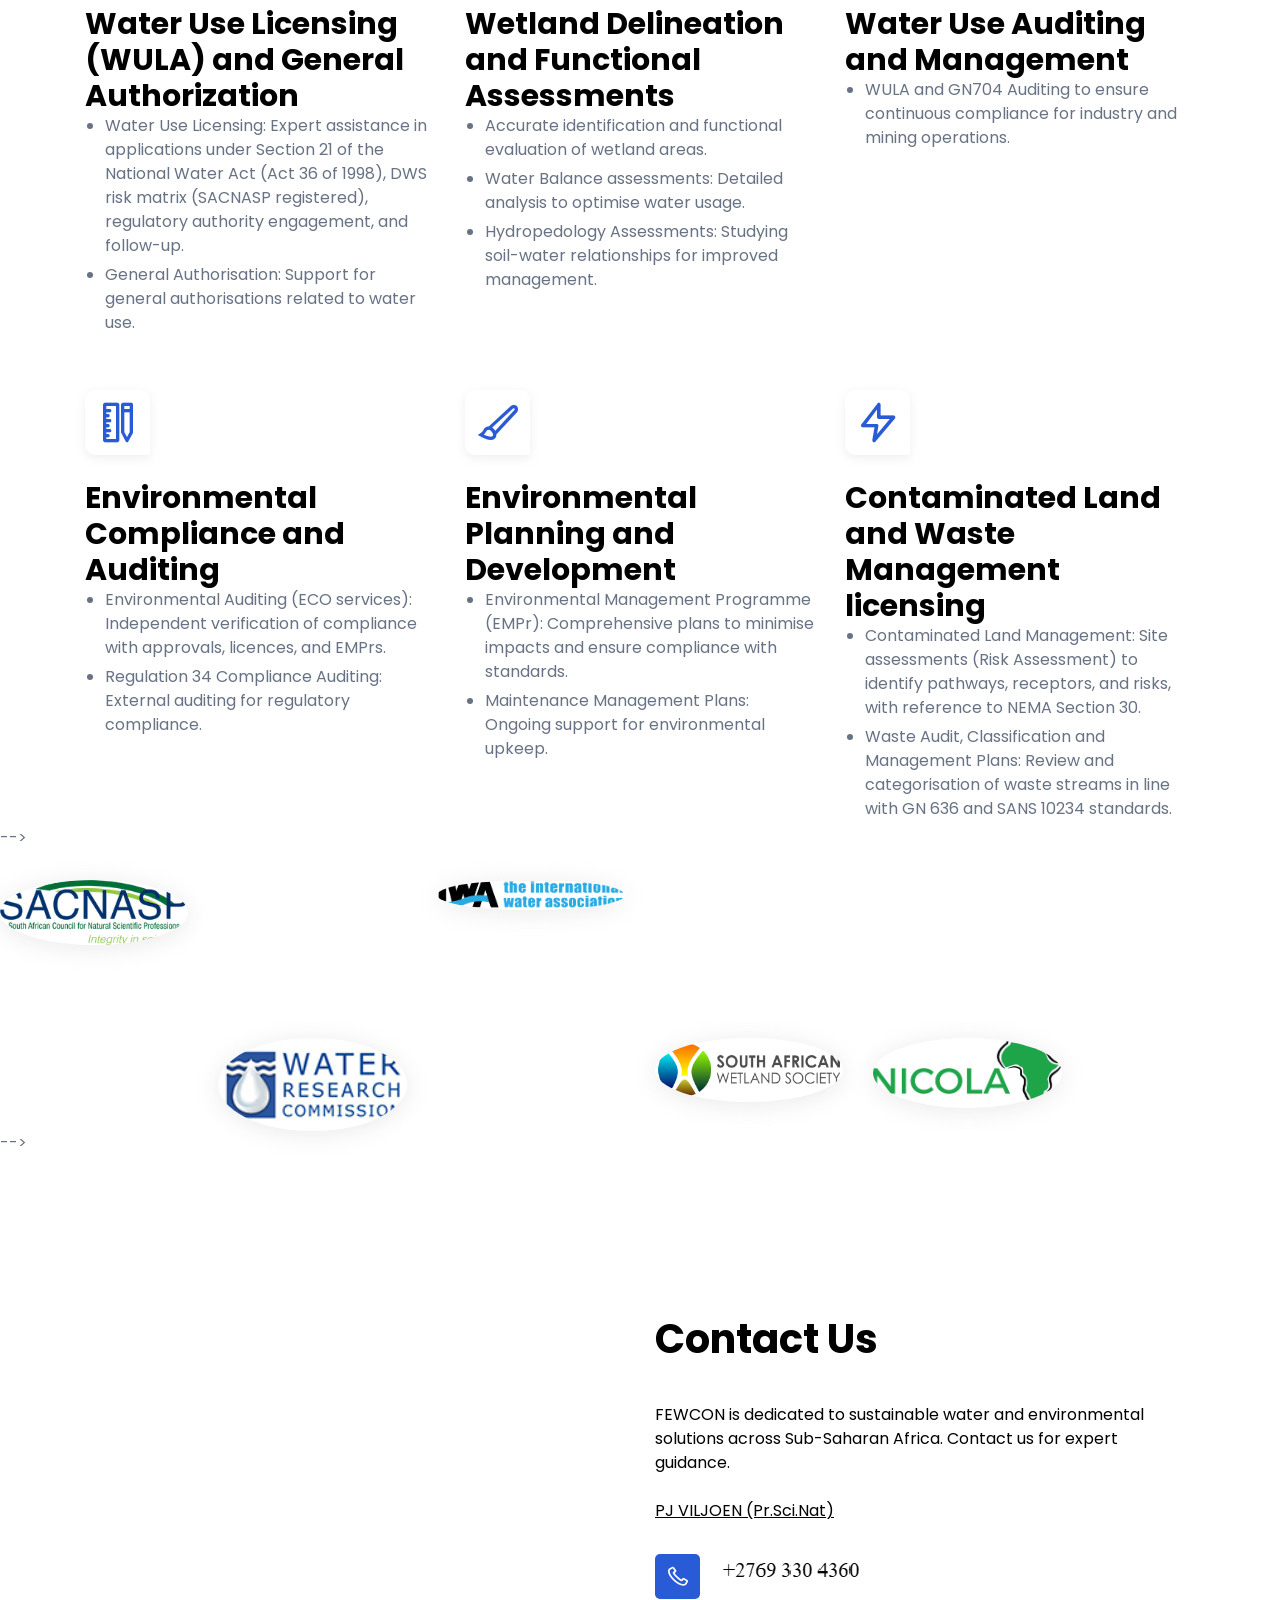
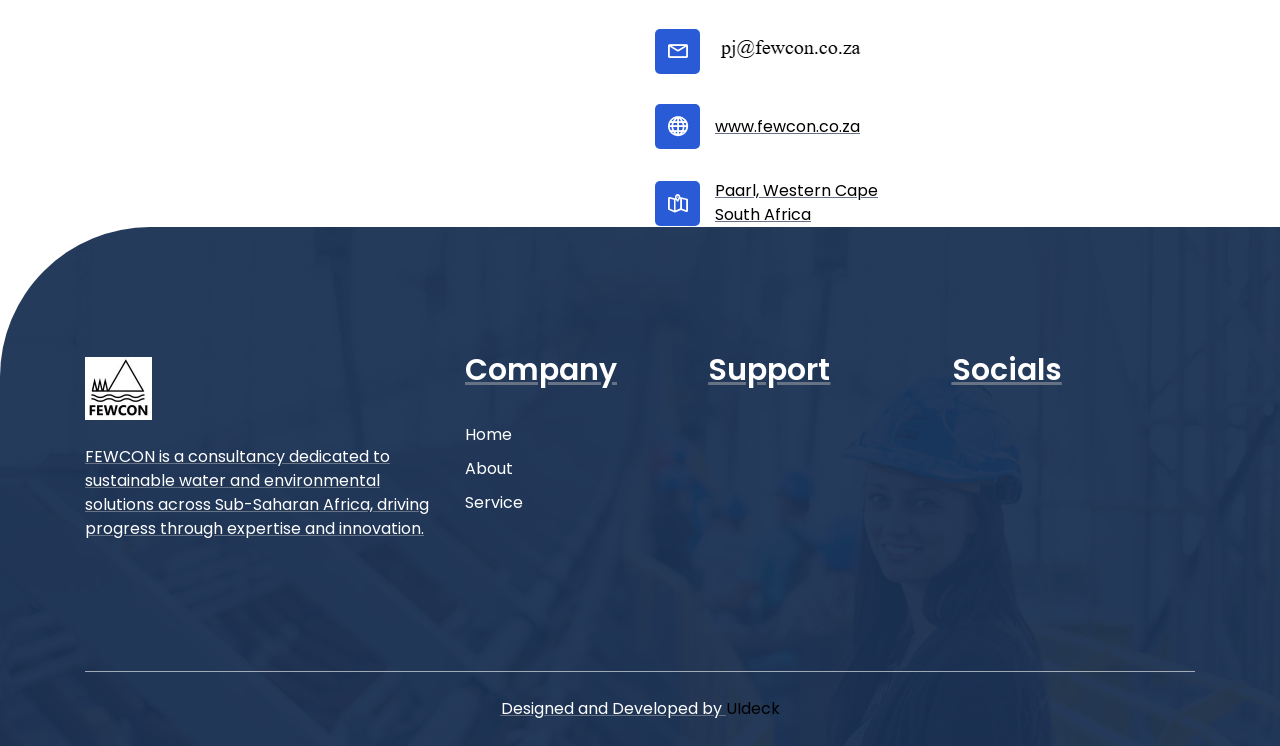
==== commit de1c8157: "Update location information in index.html" ====
--- a/index.html
+++ b/index.html
@@ -538,7 +538,7 @@
                                 <i class="lni lni-map"></i>
                             </div>
                             <div class="info_content media-body">
-                                <p>Cape Town</br>South Africa</p>
+                                <p>Paarl, Western Cape</br>South Africa</p>
                             </div>
                         </div> <!-- single info -->
                     </div> <!-- contact info -->
